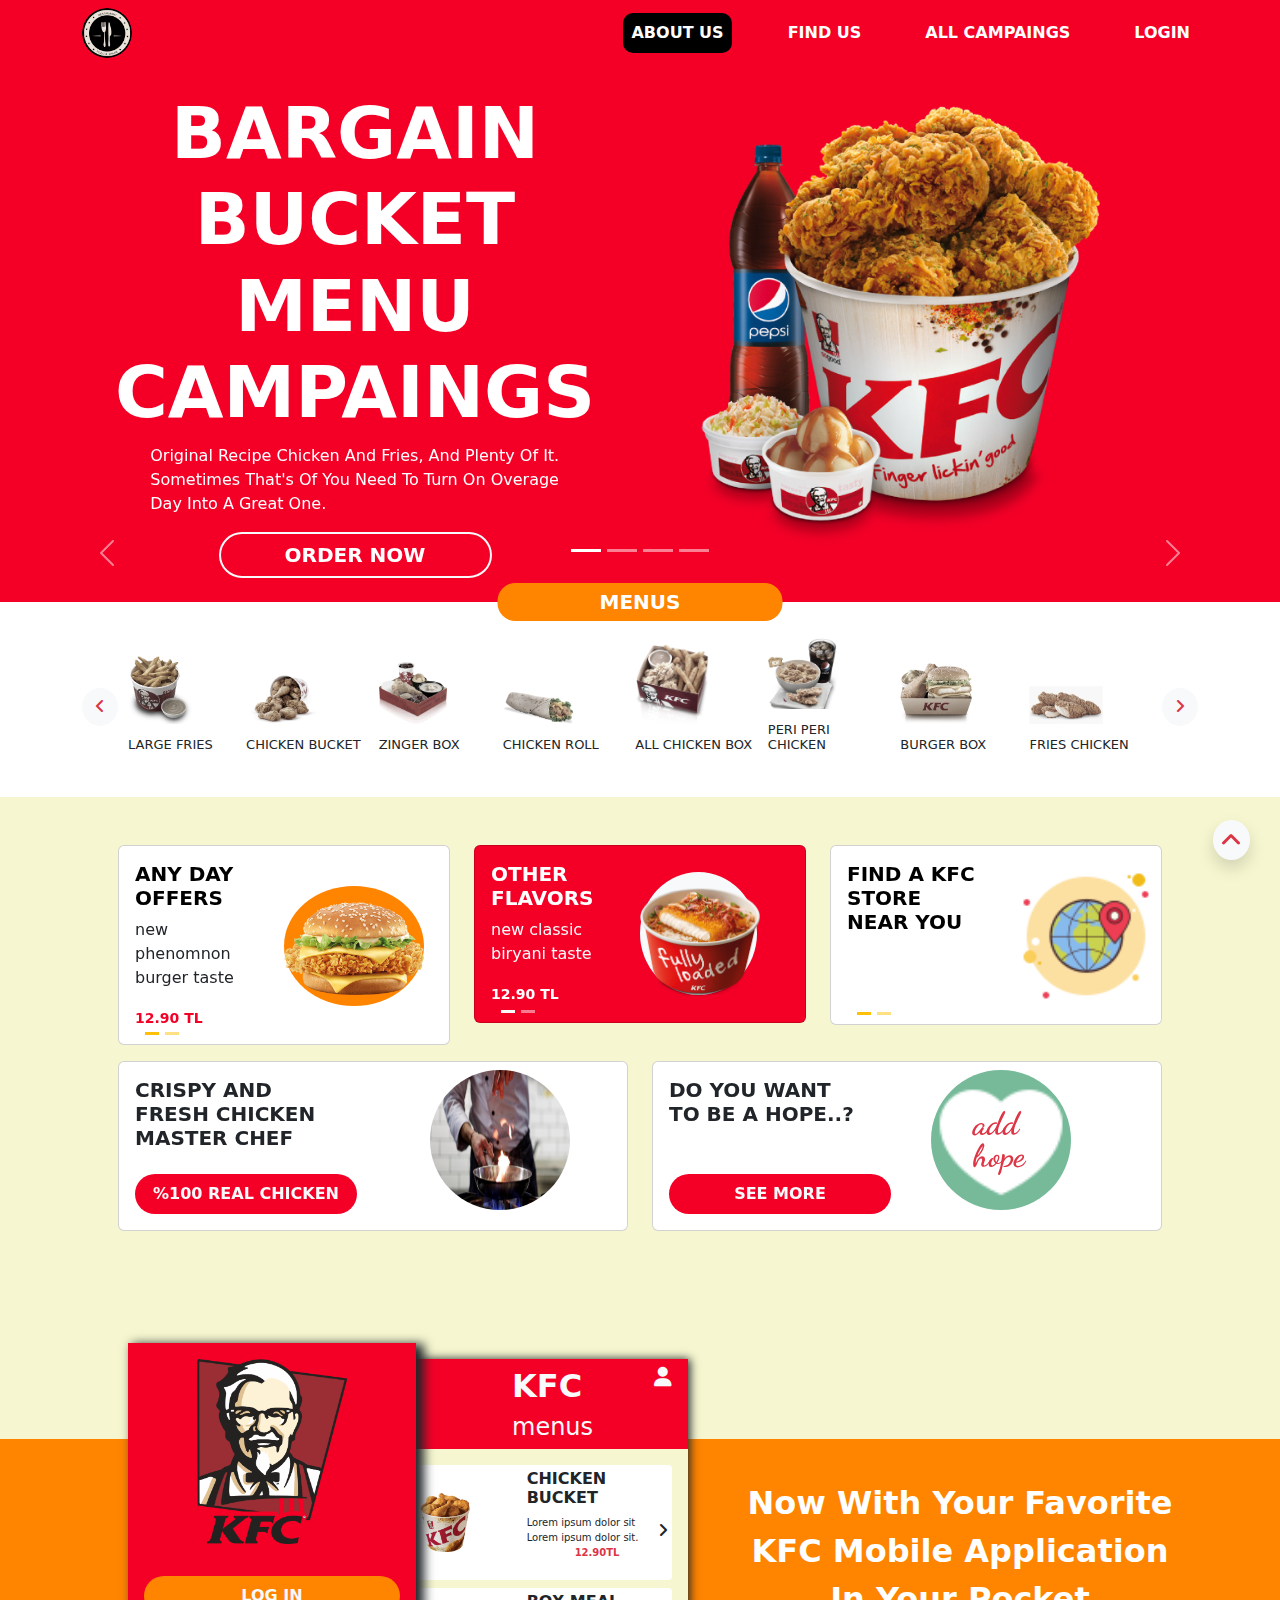
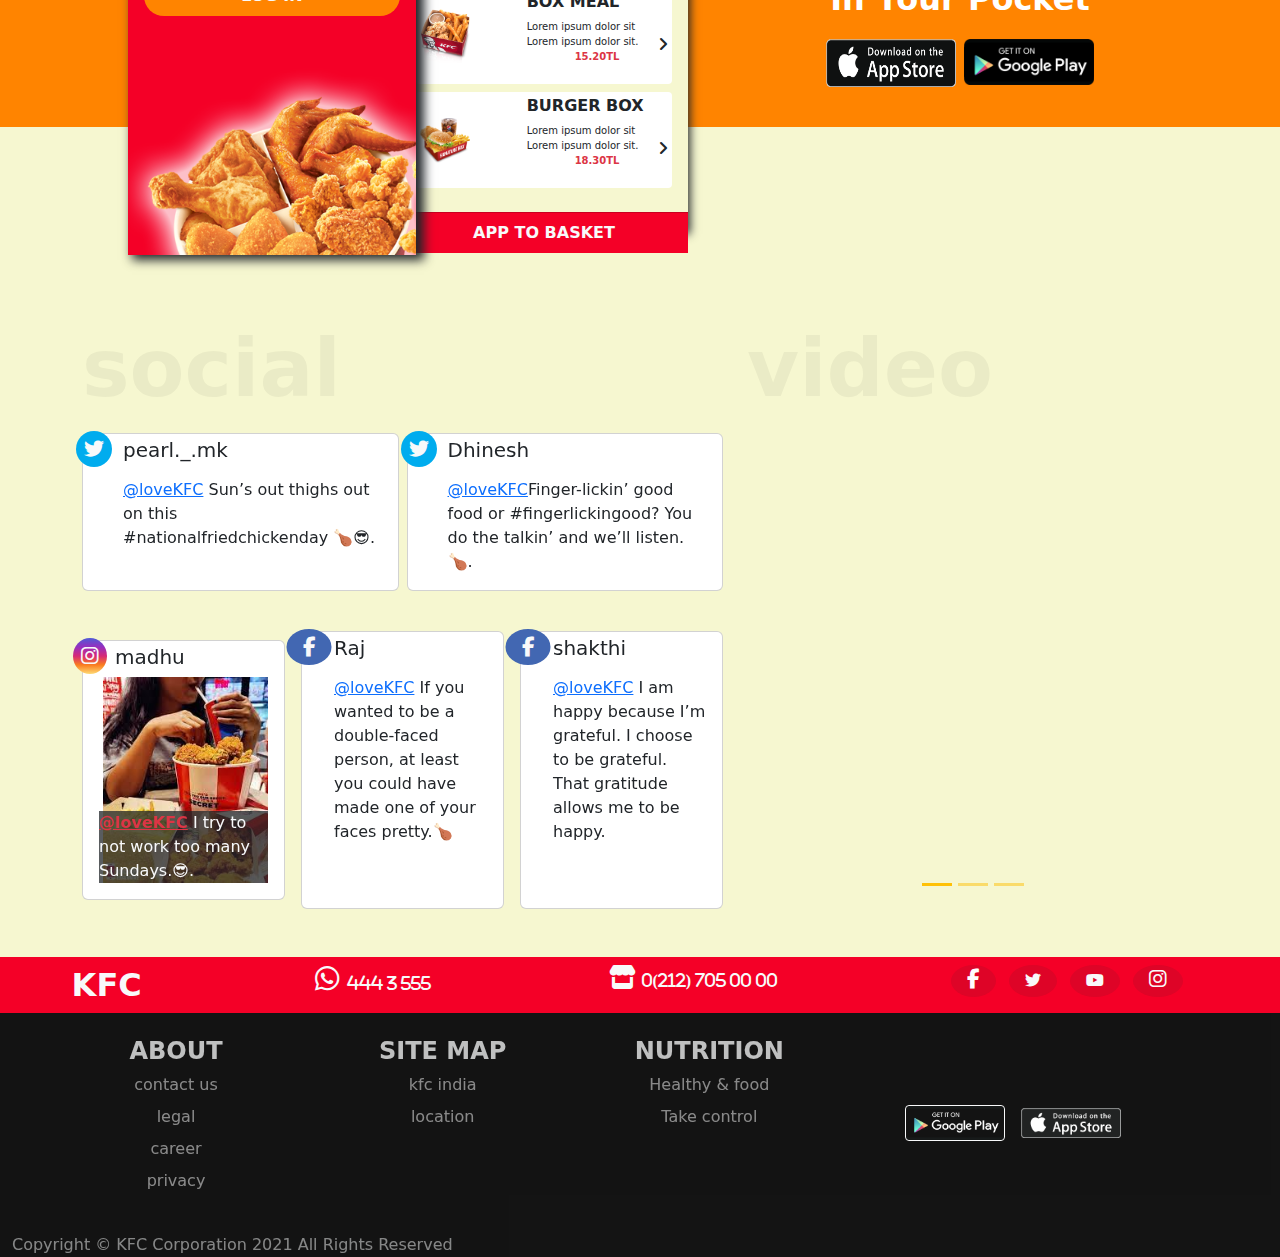
==== assets/index.html @ 0f8d8764 "food" ====
<!DOCTYPE html>
<html lang="en">
  <head>
    <meta charset="UTF-8" />
    <meta http-equiv="X-UA-Compatible" content="IE=edge" />
    <meta name="viewport" content="width=device-width, initial-scale=1.0" />
    <title>KFC home</title>
    <!-- bootstrap link -->
    <link
      rel="stylesheet"
      href="bootstrap-5.2.3-dist/css/bootstrap.min.css"
    />
    <!-- icon link -->
    <link
      rel="stylesheet"
      href="https://cdnjs.cloudflare.com/ajax/libs/font-awesome/6.4.0/css/all.min.css"
    />
    <!-- css link -->
    <link rel="stylesheet" href="css/index.css" />
    <link rel="stylesheet" href="css/menuList.css" />
    <!-- query cdn link -->
    <script
      src="https://code.jquery.com/jquery-3.6.4.min.js"
      integrity="sha256-oP6HI9z1XaZNBrJURtCoUT5SUnxFr8s3BzRl+cbzUq8="
      crossorigin="anonymous"
    ></script>
  </head>
  <body>
    <!-- ========== Start header ========== -->
    <header>
      <nav class="navbar navbar-expand-lg" style="background: var(--bg-red)">
        <div class="container">
          <a href="#"
            ><img
              src="img/login/label-2780146__340.webp"
              class="logo rounded-circle"
              width="50"
              alt=""
          /></a>
          <button
            class="navbar-toggler"
            type="button"
            data-bs-toggle="collapse"
            data-bs-target="#navbarToggle"
            aria-controls="navbarToggle"
            aria-expanded="false"
            aria-label="Toggle navigation"
          >
            <span class="navbar-toggler-icon"></span>
          </button>
          <div
            class="collapse navbar-collapse justify-content-lg-end"
            id="navbarToggle"
          >
            <ul class="navbar-nav gap-lg-5 mt-sm-3 mt-lg-0 text-center">
              <li class="about nav-item">
                <a
                  href="about.html"
                  target="___blank"
                  class="nav-link fs-6 fw-semibold text-uppercase"
                  style="color: var(--bg-white)"
                  >About us</a
                >
              </li>
              <li class="nav-item">
                <a
                  href="find.html"
                  target="___blank"
                  class="nav-link fs-6 fw-semibold text-uppercase"
                  style="color: var(--bg-white)"
                  >find us</a
                >
              </li>
              <li class="nav-item">
                <a
                  href="menu.html"
                  target="___blank"
                  class="nav-link fs-6 fw-semibold text-uppercase"
                  style="color: var(--bg-white)"
                  >all campaings</a
                >
              </li>
              <li class="nav-item">
                <a
                  href="login.html"
                  target="___blank"
                  class="nav-link fs-6 fw-semibold text-uppercase"
                  style="color: var(--bg-white)"
                  >login</a
                >
              </li>
            </ul>
          </div>
        </div>
      </nav>
    </header>
    <!-- ========== End header ========== -->
    <!-- ========== Start main ========== -->
    <main>
      <!-- ========== Start home ========== -->
      <section style="background: var(--bg-red)">
        <div class="container py-4" style="overflow: hidden">
          <div
            id="carouselExampleIndicators"
            class="carousel slide position-relative"
            data-bs-ride="true"
          >
            <div class="carousel-indicators">
              <button
                type="button"
                data-bs-target="#carouselExampleIndicators"
                data-bs-slide-to="0"
                class="active"
                aria-current="true"
                aria-label="Slide 1"
              ></button>
              <button
                type="button"
                data-bs-target="#carouselExampleIndicators"
                data-bs-slide-to="1"
                aria-label="Slide 2"
              ></button>
              <button
                type="button"
                data-bs-target="#carouselExampleIndicators"
                data-bs-slide-to="2"
                aria-label="Slide 3"
              ></button>
              <button
                type="button"
                data-bs-target="#carouselExampleIndicators"
                data-bs-slide-to="3"
                aria-label="Slide 4"
              ></button>
            </div>
            <div class="carousel-inner">
              <!-- 1 home -->
              <div class="carousel-item active">
                <div class="row">
                  <div class="home col-lg-6 col-md-12">
                    <h1
                      class="h1 display-2 fw-bolder text-uppercase text-center"
                      style="color: var(--bg-white)"
                    >
                      bargain <br />
                      bucket menu <br />campaings
                    </h1>
                    <dd
                      class="w-75 text-capitalize mx-auto"
                      style="color: var(--bg-white)"
                    >
                      <dl>
                        Original recipe chicken and fries, and plenty of it.
                        sometimes that's of you need to turn on overage day into
                        a great one.
                      </dl>
                    </dd>
                    <button
                      type="button"
                      class="btn orderBtn h3 rounded-pill border border-2 border-light fs-5 fw-semibold text-uppercase"
                      data-bs-toggle="tooltip"
                      data-bs-placement="top"
                      data-bs-custom-class="custom-tooltip"
                      data-bs-title="click me enjoy you order."
                    >
                      order now
                    </button>
                  </div>
                  <div class="col-lg-6 col-md-12">
                    <img
                      src="img/home/home (1).png"
                      width="400"
                      class="img-fluid my-3 mx-5"
                      alt=""
                    />
                  </div>
                </div>
              </div>
              <!-- 2 home -->
              <div class="carousel-item">
                <div class="row">
                  <div class="home col-lg-6 col-md-12">
                    <h1
                      class="h1 display-2 fw-bolder text-uppercase text-center"
                      style="color: var(--bg-white)"
                    >
                      bargain <br />
                      bucket menu <br />campaings
                    </h1>
                    <dd
                      class="w-75 text-capitalize mx-auto"
                      style="color: var(--bg-white)"
                    >
                      <dl>
                        Original recipe chicken and fries, and plenty of it.
                        sometimes that's of you need to turn on overage day into
                        a great one.
                      </dl>
                    </dd>
                    <button
                      type="button"
                      class="btn orderBtn h3 rounded-pill border border-2 border-light fs-5 fw-semibold text-uppercase"
                      data-bs-toggle="tooltip"
                      data-bs-placement="top"
                      data-bs-custom-class="custom-tooltip"
                      data-bs-title="click me enjoy you order."
                    >
                      order now
                    </button>
                  </div>
                  <div class="col-lg-6 col-md-12">
                    <img
                      src="img/home/home (5).png"
                      width="491"
                      class="img-fluid my-3 mx-5"
                      alt=""
                    />
                  </div>
                </div>
              </div>
              <!-- 3 home -->
              <div class="carousel-item">
                <div class="row">
                  <div class="home col-lg-6 col-md-12">
                    <h1
                      class="h1 display-2 fw-bolder text-uppercase text-center"
                      style="color: var(--bg-white)"
                    >
                      bargain <br />
                      bucket menu <br />campaings
                    </h1>
                    <dd
                      class="w-75 text-capitalize mx-auto"
                      style="color: var(--bg-white)"
                    >
                      <dl>
                        Original recipe chicken and fries, and plenty of it.
                        sometimes that's of you need to turn on overage day into
                        a great one.
                      </dl>
                    </dd>
                    <button
                      type="button"
                      class="btn orderBtn h3 rounded-pill border border-2 border-light fs-5 fw-semibold text-uppercase"
                      data-bs-toggle="tooltip"
                      data-bs-placement="top"
                      data-bs-custom-class="custom-tooltip"
                      data-bs-title="click me enjoy you order."
                    >
                      order now
                    </button>
                  </div>
                  <div class="col-lg-6 col-md-12">
                    <img
                      src="img/home/home (3).png"
                      width="494"
                      class="img-fluid my-3 mx-5 py-4"
                      alt=""
                    />
                  </div>
                </div>
              </div>
              <!-- 4 home -->
              <div class="carousel-item">
                <div class="row">
                  <div class="home col-lg-6 col-md-12">
                    <h1
                      class="h1 display-2 fw-bolder text-uppercase text-center"
                      style="color: var(--bg-white)"
                    >
                      bargain <br />
                      bucket menu <br />campaings
                    </h1>
                    <dd
                      class="w-75 text-capitalize mx-auto"
                      style="color: var(--bg-white)"
                    >
                      <dl>
                        Original recipe chicken and fries, and plenty of it.
                        sometimes that's of you need to turn on overage day into
                        a great one.
                      </dl>
                    </dd>
                    <button
                      type="button"
                      class="btn orderBtn h3 rounded-pill border border-2 border-light fs-5 fw-semibold text-uppercase"
                      data-bs-toggle="tooltip"
                      data-bs-placement="top"
                      data-bs-custom-class="custom-tooltip"
                      data-bs-title="click me enjoy you order."
                    >
                      order now
                    </button>
                  </div>
                  <div class="col-lg-6 col-md-12 px-5">
                    <img
                      src="img/home/home (4).png"
                      width="311"
                      class="img-fluid my-3 mx-5 py-2"
                      alt=""
                    />
                  </div>
                </div>
              </div>
            </div>
            <button
              class="carousel-control-prev"
              type="button"
              data-bs-target="#carouselExampleIndicators"
              data-bs-slide="prev"
            >
              <span
                class="carousel-control-prev-icon"
                aria-hidden="true"
              ></span>
            </button>
            <button
              class="carousel-control-next"
              type="button"
              data-bs-target="#carouselExampleIndicators"
              data-bs-slide="next"
            >
              <span
                class="carousel-control-next-icon"
                aria-hidden="true"
              ></span>
            </button>
          </div>
        </div>
      </section>
      <!-- ========== End home ========== -->
      <!-- ========== Start menu ========== -->
      <section>
        <!-- menu title -->
        <div class="container position-relative">
          <div class="row">
            <div class="col">
              <a
                href="#"
                class="menu py-1 text-center text-uppercase fs-5 fw-semibold w-25 position-absolute top-0 start-50 translate-middle"
                data-bs-toggle="tooltip"
                data-bs-placement="top"
                data-bs-custom-class="custom-tooltip"
                data-bs-title="click me enjoy your menus."
                >menus</a
              >
            </div>
          </div>
        </div>
        <!-- menu item -->
        <div class="container mt-3">
          <div class="menu-item row">
            <div class="col">
              <div class="gallery-wrap">
                <button id="back" class="btn btn-light rounded-circle">
                  <i class="fa-solid fa-angle-left text-danger"></i>
                </button>
                <div class="gallery">
                  <ul class="">
                    <li class="">
                      <img src="img/menu/menu (1).png" alt="" />
                      <h6 class="">LARGE FRIES</h6>
                    </li>
                    <li class="">
                      <img src="img/menu/menu (2).png" alt="" />
                      <h6 class="">CHICKEN BUCKET</h6>
                    </li>
                    <li class="">
                      <img src="img/menu/menu (3).png" alt="" />
                      <h6 class="">ZINGER BOX</h6>
                    </li>
                    <li class="">
                      <img src="img/menu/menu (4).png" alt="" />
                      <h6 class="">CHICKEN ROLL</h6>
                    </li>
                    <li class="">
                      <img src="img/menu/menu (5).png" alt="" />
                      <h6 class="">ALL CHICKEN BOX</h6>
                    </li>
                    <li class="">
                      <img src="img/menu/menu (6).png" alt="" />
                      <h6 class="">PERI PERI CHICKEN</h6>
                    </li>
                    <li class="">
                      <img src="img/menu/menu (7).png" alt="" />
                      <h6 class="">BURGER BOX</h6>
                    </li>
                    <li class="">
                      <img src="img/menu/menu (8).png" alt="" />
                      <h6 class="">FRIES CHICKEN</h6>
                    </li>
                  </ul>
                  <ul class="">
                    <li>
                      <img src="img/menu/menu (9).png" alt="" />
                      <h6 class="">BUDDY MEAL</h6>
                    </li>
                    <li>
                      <img src="img/menu/menu (10).png" alt="" />
                      <h6 class="">KRISPER BURGER</h6>
                    </li>
                    <li>
                      <img src="img/menu/menu (11).png" alt="" />
                      <h6 class="">VEG KRISPER BURGER</h6>
                    </li>
                    <li>
                      <img src="img/menu/menu (12).png" alt="" />
                      <h6 class="">CLASSIC BURGER</h6>
                    </li>
                    <li>
                      <img src="img/menu/menu (13).png" alt="" />
                      <h6 class="">8PC BUCKET</h6>
                    </li>
                    <li>
                      <img src="img/menu/menu (14).png" alt="" />
                      <h6 class="">MAX BUCKET</h6>
                    </li>
                    <li>
                      <img src="img/menu/menu (15).png" alt="" />
                      <h6 class="">KRISPER MEAL</h6>
                    </li>
                    <li>
                      <img src="img/menu/menu (16).png" alt="" />
                      <h6 class="">SMOKY CHICKEN</h6>
                    </li>
                  </ul>
                </div>
                <button
                  id="next"
                  type="button"
                  class="btn btn-light rounded-circle"
                >
                  <i class="fa-solid fa-angle-right text-danger"></i>
                </button>
              </div>
            </div>
          </div>
        </div>
      </section>
      <!-- ========== End menu ========== -->
      <!-- ========== Start card ========== -->
      <section class="pb-xl-5" style="background: #f1f3b6a3">
        <div class="container p-5">
          <div class="row">
            <!-- 1 card -->
            <div class="col-md-12 col-lg-4">
              <div
                id="carouselExampleInterval"
                class="carousel slide"
                data-bs-ride="carousel"
              >
                <div class="carousel-indicators ms-4" style="width: 40px">
                  <button
                    type="button"
                    data-bs-target="#carouselExampleInterval"
                    data-bs-slide-to="0"
                    class="active bg-warning"
                    aria-current="true"
                    aria-label="Slide 1"
                  ></button>
                  <button
                    type="button"
                    data-bs-target="#carouselExampleInterval"
                    data-bs-slide-to="1"
                    class="bg-warning"
                    aria-label="Slide 2"
                  ></button>
                </div>
                <div class="carousel-inner">
                  <!-- 1 -->
                  <div class="carousel-item active" data-bs-interval="10000">
                    <div
                      class="card mb-3"
                      style="
                        max-width: 400px;
                        max-height: 200px;
                        background: var(--bg-white);
                      "
                    >
                      <div class="row g-0">
                        <div class="col-6">
                          <div class="card-body">
                            <h5
                              class="card-title fw-bolder"
                              style="color: var(--bg-black)"
                            >
                              ANY DAY <br />OFFERS
                            </h5>
                            <p class="card-text">
                              new phenomnon <br />burger taste
                            </p>
                            <p class="card-text">
                              <small
                                class="text fw-semibold"
                                style="color: var(--bg-red)"
                                >12.90 TL</small
                              >
                            </p>
                          </div>
                        </div>
                        <div class="col-6 d-flex align-items-center pe-5">
                          <div class="path rounded-circle">
                            <img
                              src="img/menu/menu (11).png"
                              class="mt-3"
                              width="140"
                              alt="burger"
                            />
                          </div>
                        </div>
                      </div>
                    </div>
                  </div>
                  <!-- 2 -->
                  <div class="carousel-item" data-bs-interval="3000">
                    <div
                      class="card mb-3"
                      style="
                        max-width: 400px;
                        max-height: 200px;
                        background: var(--bg-white);
                      "
                    >
                      <div class="row g-0">
                        <div class="col-6">
                          <div class="card-body">
                            <h5
                              class="card-title fw-bolder"
                              style="color: var(--bg-black)"
                            >
                              ANY DAY <br />OFFERS
                            </h5>
                            <p class="card-text">
                              new zinger <br />burger taste
                            </p>
                            <p class="card-text">
                              <small
                                class="text fw-semibold"
                                style="color: var(--bg-red)"
                                >13.50 TL</small
                              >
                            </p>
                          </div>
                        </div>
                        <div class="col-6 d-flex align-items-center pe-5">
                          <img
                            src="img/card/card.png"
                            class="mt-3 bg-warning rounded-circle"
                            width="160"
                            alt="burger"
                          />
                        </div>
                      </div>
                    </div>
                  </div>
                </div>
              </div>
            </div>

            <!-- 2 card -->
            <div class="col-md-12 col-lg-4">
              <div
                id="card_second"
                class="carousel slide"
                data-bs-ride="carousel"
              >
                <div class="carousel-indicators ms-4" style="width: 40px">
                  <button
                    type="button"
                    data-bs-target="#card_second"
                    data-bs-slide-to="0"
                    class="active bg-light"
                    aria-current="true"
                    aria-label="Slide 1"
                  ></button>
                  <button
                    type="button"
                    data-bs-target="#card_second"
                    data-bs-slide-to="1"
                    class="bg-light"
                    aria-label="Slide 2"
                  ></button>
                </div>
                <div class="carousel-inner">
                  <!-- 1 -->
                  <div class="carousel-item active" data-bs-interval="10000">
                    <div
                      class="card mb-3"
                      style="
                        max-width: 400px;
                        max-height: 200px;
                        background: var(--bg-red);
                      "
                    >
                      <div class="row g-0">
                        <div class="col-6">
                          <div class="card-body">
                            <h5
                              class="card-title fw-bolder"
                              style="color: var(--bg-white)"
                            >
                              OTHER<br />FLAVORS
                            </h5>
                            <p class="card-text text-light">
                              new classic <br />biryani taste
                            </p>
                            <p class="card-text">
                              <small
                                class="text fw-semibold"
                                style="color: var(--bg-white)"
                                >12.90 TL</small
                              >
                            </p>
                          </div>
                        </div>
                        <div class="col-6 d-flex align-items-center pe-5">
                          <div
                            class="bg-light rounded-circle"
                            style="width: 100%; height: 70%"
                          >
                            <img
                              src="img/menu/menu (18).png"
                              class="mt-3"
                              width="120"
                              alt="burger"
                            />
                          </div>
                        </div>
                      </div>
                    </div>
                  </div>
                  <!-- 2 -->
                  <div class="carousel-item" data-bs-interval="3000">
                    <div
                      class="card mb-3"
                      style="
                        max-width: 400px;
                        max-height: 200px;
                        background: var(--bg-red);
                      "
                    >
                      <div class="row g-0">
                        <div class="col-6">
                          <div class="card-body">
                            <h5
                              class="card-title fw-bolder"
                              style="color: var(--bg-white)"
                            >
                              OTHER<br />FLAVORS
                            </h5>
                            <p class="card-text text-light">
                              new famous <br />potato taste
                            </p>
                            <p class="card-text">
                              <small
                                class="text fw-semibold"
                                style="color: var(--bg-white)"
                                >13.50 TL</small
                              >
                            </p>
                          </div>
                        </div>
                        <div class="col-6 d-flex align-items-center pe-5">
                          <div
                            class="bg-light rounded-circle"
                            style="width: 100%; height: 70%"
                          >
                            <img
                              src="img/menu/menu (6).png"
                              class=""
                              width="120"
                              alt="burger"
                            />
                          </div>
                        </div>
                      </div>
                    </div>
                  </div>
                </div>
              </div>
            </div>

            <!-- 3 card -->
            <div class="col-md-12 col-lg-4">
              <div
                id="card_third"
                class="carousel slide"
                data-bs-ride="carousel"
              >
                <div class="carousel-indicators ms-4" style="width: 40px">
                  <button
                    type="button"
                    data-bs-target="#card_third"
                    data-bs-slide-to="0"
                    class="active bg-warning"
                    aria-current="true"
                    aria-label="Slide 1"
                  ></button>
                  <button
                    type="button"
                    data-bs-target="#card_third"
                    data-bs-slide-to="1"
                    class="bg-warning"
                    aria-label="Slide 2"
                  ></button>
                </div>
                <div class="carousel-inner">
                  <!-- 1 -->
                  <div class="carousel-item active" data-bs-interval="10000">
                    <div
                      class="card mb-3"
                      style="
                        max-width: 350px;
                        height: 180px;
                        background: var(--bg-white);
                      "
                    >
                      <div class="row g-0">
                        <div class="col-6">
                          <div class="card-body">
                            <h5
                              class="card-title fw-bolder"
                              style="color: var(--bg-black)"
                            >
                              FIND A KFC<br />STORE <br />NEAR YOU
                            </h5>
                          </div>
                        </div>
                        <div class="col-6 d-flex align-items-center pe-5">
                          <div class="">
                            <img
                              src="img/card/map.png"
                              class=""
                              alt="burger"
                              style="width: 160px; margin: 10px"
                            />
                          </div>
                        </div>
                      </div>
                    </div>
                  </div>
                  <!-- 2 -->
                  <div class="carousel-item" data-bs-interval="3000">
                    <div
                      class="card mb-3"
                      style="
                        max-width: 350px;
                        height: 180px;
                        background: var(--bg-white);
                      "
                    >
                      <div class="row g-0">
                        <div class="col-6">
                          <div class="card-body">
                            <h5
                              class="card-title fw-bolder"
                              style="color: var(--bg-black)"
                            >
                              FIND A KFC<br />STORE <br />NEAR YOU
                            </h5>
                          </div>
                        </div>
                        <div class="col-6 d-flex align-items-center">
                          <img
                            src="img/card/map (3).png"
                            class=""
                            alt="burger"
                            style="width: 185px; margin: 10px"
                          />
                        </div>
                      </div>
                    </div>
                  </div>
                </div>
              </div>
            </div>
          </div>
          <div class="row">
            <!-- 4 card -->
            <div class="col-lg-6 col-md-12">
              <div
                class="card mb-3"
                style="max-width: 540px; background: var(--bg-white)"
              >
                <div class="row g-0">
                  <div class="col-6">
                    <div class="card-body">
                      <h5 class="card-title fw-bold">
                        CRISPY AND <br />FRESH CHICKEN <br />MASTER CHEF
                      </h5>
                      <button
                        type="button"
                        id="card_forth"
                        class="border-0 w-100 rounded-pill mt-3 py-2 text-light fw-semibold"
                        style="background: var(--bg-red)"
                      >
                        %100 REAL CHICKEN
                      </button>
                    </div>
                  </div>
                  <div class="col-6 d-flex justify-content-center">
                    <img
                      src="img/card/chef.png"
                      class="rounded-circle my-2"
                      alt="chef master"
                      style="width: 140px; height: 140px"
                    />
                  </div>
                </div>
                <p class="forth_para text-dark mx-3 fs-6" style="display: none">
                  <span class="h4 fw-bold"> Welcome to the KFC Kitchen</span>
                  <br />
                  Our customers are welcome to walk into any KFC restaurant and
                  ask for a kitchen tour, to see first-hand how the chicken
                  becomes finger lickin’ good! Our restaurant management will
                  walk you through the kitchen how we cook our food with love
                  and utmost care. From the storage facilities to the separate
                  veg and non-veg cooking stations, witness the journey your
                  food makes before you dig into it. Watch our chefs in action
                  and ask as many questions as you please (except for our Secret
                  Recipe of course!). Now that you know what you see, is what
                  you get, and how your fav chicken turns as Hot & Crispy, get
                  your hands on a Bucket and dig into some freshly prepared
                  chicken!
                </p>
              </div>
            </div>
            <!-- 5 card -->
            <div class="col-lg-6 col-md-12">
              <div
                class="card mb-3"
                style="max-width: 540px; background: var(--bg-white)"
              >
                <div class="row g-0">
                  <div class="col-6">
                    <div class="card-body">
                      <h5 class="card-title fw-bold fs-5 mb-4">
                        DO YOU WANT <br />
                        TO BE A HOPE..?
                      </h5>
                      <button
                        type="button"
                        id="card_fith"
                        class="border-0 w-100 rounded-pill mt-4 py-2 text-light fw-semibold"
                        style="background: var(--bg-red)"
                      >
                        SEE MORE
                      </button>
                    </div>
                  </div>
                  <div class="card-text col-6">
                    <img
                      src="img/card/heart (2).png"
                      class="img-fluid rounded-circle my-2 ms-4"
                      alt="heart"
                      style="width: 140px; height: 140px; background: #76ba99"
                    />
                    <div class="card-over card-img-overlay">
                      <h5
                        class="card-title fs-2 lh-1 text-danger fw-bolder"
                        style="font-family: var(--text)"
                      >
                        add <br />hope
                      </h5>
                    </div>
                  </div>
                </div>
                <p class="card_phara text-dark mx-3" style="display: none">
                  <span class="h4 fw-bold">
                    Heartfelt thanks to our Frontline Heroes</span
                  >
                  <br />
                  We may not be saving lives. We may not be changing the world
                  either. But what we are doing is supporting those who are. It
                  has been a privilege and an honour for us to be able to pledge
                  more than 10,000 Thank You Meals to healthcare workers across
                  Delhi, Pune, Bangalore, Hyderabad and Kolkata ,Chennai.
                </p>
              </div>
            </div>
          </div>
        </div>
      </section>
      <!-- ========== End card ========== -->
      <!-- ========== Start login ========== -->
      <section class="login_text py-5" style="background: #f1f3b6a3">
        <!-- login text -->
        <div
          class="container-fluid py-3 mt-5"
          style="background: var(--bg-yellow)"
        >
          <div class="row">
            <div class="col offset-xl-6 py-4">
              <!-- login text -->
              <p
                class="fs-2 text-capitalize fw-bolder text-center"
                style="color: var(--bg-white)"
              >
                now with your favorite <br />
                KFC mobile application <br />
                in your pocket
              </p>
              <!-- login app-->
              <div class="d-flex justify-content-center">
                <!-- apple -->
                <div class="me-2">
                  <a href="#" class="">
                    <img
                      src="img/login/login.png"
                      width="130px"
                      height="48px"
                      alt="apple logo"
                      style="object-fit: fill"
                    />
                  </a>
                </div>
                <!-- goole play -->
                <div class="">
                  <a href="#" class="">
                    <img
                      src="img/login/login (3).png"
                      width="130px"
                      alt="google play logo"
                    />
                  </a>
                </div>
              </div>
            </div>
          </div>
        </div>
        <!--login card  -->
        <div class="card_login container mt-5">
          <div class="row">
            <div class="col d-flex justify-content-center">
              <!--  login  -->
              <div
                class="login-card card rounded-0 border-0"
                style="
                  width: 18rem;
                  background: var(--bg-red);
                  height: 32rem;
                  overflow: hidden;
                "
              >
                <div class="border-0 mx-auto p-3">
                  <img
                    src="img/card/card_logo (3).png"
                    class="img-fluid"
                    width="150px"
                    alt="kfc logo"
                  />
                </div>
                <div class="card-body border-0">
                  <a
                    href="#"
                    type="button"
                    class="border-0 w-100 py-2 fs-6 fw-bolder text-light rounded-pill text-center"
                    style="background: var(--bg-yellow); text-decoration: none"
                    >LOG IN</a
                  >
                </div>
                <div class="border-0">
                  <img
                    src="img/card/card_logo (2).png"
                    class=""
                    width="350"
                    alt="chicken"
                    style="position: relative; top: 35px; right: 10px"
                  />
                </div>
              </div>
              <!-- price card -->
              <div
                class="price-card card rounded-0 border-0 mt-3"
                style="width: 18rem; height: 29.6rem"
              >
                <div
                  class="card-header border-0 rounded-0"
                  style="background: var(--bg-red); max-height: 90px"
                >
                  <div class="d-flex justify-content-between ms-5 ps-5">
                    <div class="">
                      <h3 class="fw-bold fs-2 text-light text-uppercase">
                        KFC
                      </h3>
                      <h4 class="text-light">menus</h4>
                    </div>
                    <a href="#" class="">
                      <i class="fa-solid fa-user text-light fs-5"></i
                    ></a>
                  </div>
                </div>
                <!-- body -->
                <div class="card-body" style="background: #f1f3b6a3">
                  <div class="container">
                    <!-- 1 card -->
                    <div
                      class="row rounded-1 mb-2"
                      style="background: var(--bg-white)"
                    >
                      <div
                        class="col-5 text-center p-1 d-flex align-items-center"
                      >
                        <img
                          src="img/menu/menu (13).png"
                          class=""
                          width="50"
                          alt="chicken bucket"
                        />
                      </div>
                      <div class="col-7 p-1 position-relative">
                        <h5 class="fs-6 fw-semibold">CHICKEN BUCKET</h5>
                        <p class="" style="font-size: 10px">
                          Lorem ipsum dolor sit Lorem ipsum dolor sit. <br />
                          <span class="text-danger fw-semibold ms-5"
                            >12.90TL</span
                          >
                          <i
                            class="fa-solid fa-angle-right position-absolute top-50 end-0 translate-middle-y mt-2 me-1 fs-6"
                          ></i>
                        </p>
                      </div>
                    </div>
                    <!-- 2 card -->
                    <div
                      class="row rounded-1 mb-2"
                      style="background: var(--bg-white)"
                    >
                      <div
                        class="col-5 text-center p-1 d-flex align-items-center"
                      >
                        <img
                          src="img/menu/menu (5).png"
                          class=""
                          width="50"
                          alt="chicken bucket"
                        />
                      </div>
                      <div class="col-7 p-1 position-relative">
                        <h5 class="fs-6 fw-semibold">BOX MEAL</h5>
                        <p class="" style="font-size: 10px">
                          Lorem ipsum dolor sit Lorem ipsum dolor sit. <br />
                          <span class="text-danger fw-semibold ms-5"
                            >15.20TL</span
                          >
                          <i
                            class="fa-solid fa-angle-right position-absolute top-50 end-0 translate-middle-y mt-2 me-1 fs-6"
                          ></i>
                        </p>
                      </div>
                    </div>
                    <!-- 3 card -->
                    <div
                      class="row rounded-1 mb-2"
                      style="background: var(--bg-white)"
                    >
                      <div
                        class="col-5 text-center p-1 d-flex align-items-center"
                      >
                        <img
                          src="img/menu/menu (9).png"
                          class=""
                          width="50"
                          alt="chicken bucket"
                        />
                      </div>
                      <div class="col-7 p-1 position-relative">
                        <h5 class="fs-6 fw-semibold">BURGER BOX</h5>
                        <p class="" style="font-size: 10px">
                          Lorem ipsum dolor sit Lorem ipsum dolor sit. <br />
                          <span class="text-danger fw-semibold ms-5"
                            >18.30TL</span
                          >
                          <i
                            class="fa-solid fa-angle-right position-absolute top-50 end-0 translate-middle-y mt-2 me-1 fs-6"
                          ></i>
                        </p>
                      </div>
                    </div>
                  </div>
                </div>
                <!-- footer -->
                <div
                  class="card-footer text-center fw-bold text-light rounded-0"
                  style="background: var(--bg-red)"
                >
                  APP TO BASKET
                </div>
              </div>
            </div>
          </div>
        </div>
      </section>
      <!-- ========== End login ========== -->
      <!-- ========== Start social and video ========== -->
      <section class="pt-2 pb-5" style="background: #f1f3b6a3">
        <div class="container">
          <div class="row">
            <!-- social -->
            <div class="col-md-12 col-lg-7">
              <div class="row justify-content-center align-items-center g-2">
                <!-- socisl title -->
                <h3
                  class="display-1 fw-bolder"
                  style="color: #00000053; opacity: 15%"
                >
                  social
                </h3>
                <!-- twitter 1-->
                <div
                  class="col-md-6 col-sm-12 position-relative"
                  style="z-index: 1"
                >
                  <i
                    class="fa-brands fa-twitter text-light rounded-circle fs-5 p-2 position-absolute top-0 start-0 translate-middle ms-3 mt-3"
                    style="background: #00acee; z-index: 2"
                  ></i>
                  <div class="card w-100">
                    <!--  -->
                    <div
                      id="carouselExampleControls"
                      class="carousel slide"
                      data-bs-ride="carousel"
                    >
                      <!-- 1 -->
                      <div class="carousel-inner">
                        <div class="carousel-item active">
                          <div class="card-body ms-4 pt-1">
                            <h5 class="card-title mb-3">pearl._.mk</h5>
                            <p class="card-text fs-6 mb-4">
                              <a href="#">@loveKFC</a> Sun’s out thighs out on
                              this #nationalfriedchickenday 🍗😎.
                            </p>
                          </div>
                        </div>
                        <!-- 2 -->
                        <div class="carousel-item">
                          <div class="card-body ms-4 pt-1">
                            <h5 class="card-title mb-3">Chandru</h5>
                            <p class="card-text fs-6">
                              <a href="#">@loveKFC</a> what?! 😏 It’s
                              ridiculously good crispy Chicken that’s
                              finger-lickin’ good!
                            </p>
                          </div>
                        </div>
                      </div>
                    </div>
                    <!--  -->
                  </div>
                </div>
                <!-- twitter 2 -->
                <div
                  class="col-md-6 col-sm-12 position-relative"
                  style="z-index: 1"
                >
                  <i
                    class="fa-brands fa-twitter text-light rounded-circle fs-5 p-2 position-absolute top-0 start-0 translate-middle ms-3 mt-3"
                    style="background: #00acee; z-index: 2"
                  ></i>
                  <div class="card w-100">
                    <!--  -->
                    <div
                      id="carouselExampleControls"
                      class="carousel slide"
                      data-bs-ride="carousel"
                    >
                      <div class="carousel-inner">
                        <div class="carousel-item active">
                          <div class="card-body ms-4 pt-1">
                            <h5 class="card-title mb-3">Dhinesh</h5>
                            <p class="card-text fs-6">
                              <a href="#">@loveKFC</a>Finger-lickin’ good food
                              or #fingerlickingood? You do the talkin’ and we’ll
                              listen. 🍗.
                            </p>
                          </div>
                        </div>
                        <div class="carousel-item">
                          <div class="card-body ms-4 pt-1">
                            <h5 class="card-title mb-3">Ar..</h5>
                            <p class="card-text">
                              <a href="#">@loveKFC</a> We’ve got your game night
                              needs covered. Way to bring the heat, homie.
                            </p>
                          </div>
                        </div>
                      </div>
                    </div>
                    <!--  -->
                  </div>
                </div>
              </div>
              <div
                class="row justify-content-center align-items-center g-3 mt-4"
              >
                <!-- instagram -->
                <div
                  class="col-md-4 col-sm-12 position-relative"
                  style="z-index: 1"
                >
                  <i
                    class="fa-brands fa-instagram text-light rounded-circle fs-5 p-2 position-absolute top-0 start-0 translate-middle ms-3 mt-3"
                    style="
                      background: linear-gradient(
                        180deg,
                        #4f5bd5,
                        #962fbf,
                        #d62976,
                        #fa7e1e,
                        #feda75
                      );
                      z-index: 2;
                    "
                  ></i>
                  <div class="card w-100">
                    <!--  -->
                    <div
                      id="carouselExampleControls"
                      class="carousel slide"
                      data-bs-ride="carousel"
                    >
                      <div class="carousel-inner">
                        <!-- 1 -->
                        <div class="carousel-item active">
                          <div class="card-body pt-1">
                            <h5 class="card-title ms-3">madhu</h5>
                            <img
                              src="img/instagram/download.jpg"
                              class="ms-1"
                              width="165"
                              alt=""
                            />
                            <div
                              class="card-img-overlay d-flex align-items-end"
                            >
                              <p
                                class="card-text fs-6 text-light bg-dark bg-opacity-75"
                              >
                                <a href="#" class="text-danger fw-semibold"
                                  >@loveKFC</a
                                >
                                I try to not work too many Sundays.😎.
                              </p>
                            </div>
                          </div>
                        </div>
                        <!-- 2 -->
                        <div class="carousel-item">
                          <div class="card-body pt-1">
                            <h5 class="card-title ms-3">sam..</h5>
                            <img
                              src="img/instagram/images.jpg"
                              class="ms-1"
                              width="165"
                              alt=""
                            />
                            <div
                              class="card-img-overlay d-flex align-items-end"
                            >
                              <p
                                class="card-text fs-6 text-light bg-dark bg-opacity-75"
                              >
                                <a href="#" class="text-danger fw-semibold"
                                  >@loveKFC</a
                                >
                                "You're just like fried chicken. ... 🍗😎.
                              </p>
                            </div>
                          </div>
                        </div>
                      </div>
                    </div>
                    <!--  -->
                  </div>
                </div>
                <!-- facebook -->
                <div
                  class="col-md-4 col-sm-12 position-relative"
                  style="z-index: 1"
                >
                  <i
                    class="fa-brands fa-facebook-f text-light rounded-circle fs-5 p-2 position-absolute top-0 start-0 translate-middle ms-3 mt-3 px-3"
                    style="background: #4267b2; z-index: 2"
                  ></i>
                  <div class="card w-100">
                    <!--  -->
                    <div
                      id="carouselExampleControls"
                      class="carousel slide"
                      data-bs-ride="carousel"
                    >
                      <div class="carousel-inner">
                        <div class="carousel-item active">
                          <div class="card-body ms-3 pt-1">
                            <h5 class="card-title mb-3">Raj</h5>
                            <p class="card-text fs-6 mb-md-5">
                              <a href="#">@loveKFC</a> If you wanted to be a
                              double-faced person, at least you could have made
                              one of your faces pretty.🍗
                            </p>
                          </div>
                        </div>
                        <div class="carousel-item">
                          <div class="card-body ms-3 pt-1">
                            <h5 class="card-title mb-3">vijay_.vj</h5>
                            <p class="card-text mb-md-5">
                              <a href="#">@loveKFC</a> You realize your
                              childhood is over when you fall asleep on the
                              couch and wake up on the same couch!
                            </p>
                          </div>
                        </div>
                      </div>
                    </div>
                    <!--  -->
                  </div>
                </div>
                <!-- facebook -->
                <div
                  class="col-md-4 col-sm-12 position-relative"
                  style="z-index: 1"
                >
                  <i
                    class="fa-brands fa-facebook-f text-light rounded-circle fs-5 p-2 position-absolute top-0 start-0 translate-middle ms-3 mt-3 px-3"
                    style="background: #4267b2; z-index: 2"
                  ></i>
                  <div class="card w-100">
                    <!--  -->
                    <div
                      id="carouselExampleControls"
                      class="carousel slide"
                      data-bs-ride="carousel"
                    >
                      <div class="carousel-inner">
                        <!-- 1 -->
                        <div class="carousel-item active">
                          <div class="card-body ms-3 pt-1">
                            <h5 class="card-title mb-3">shakthi</h5>
                            <p class="card-text fs-6 mb-md-5">
                              <a href="#">@loveKFC</a> I am happy because I’m
                              grateful. I choose to be grateful. That gratitude
                              allows me to be happy.
                            </p>
                          </div>
                        </div>
                        <!-- 2 -->
                        <div class="carousel-item">
                          <div class="card-body ms-3 pt-1">
                            <h5 class="card-title mb-3">priya</h5>
                            <p class="card-text mb-md-5">
                              <a href="#">@loveKFC</a> How do people write an
                              autobiography? 😏 I can barely remember what I had
                              for lunch yesterday.
                            </p>
                          </div>
                        </div>
                      </div>
                    </div>
                    <!--  -->
                  </div>
                </div>
              </div>
            </div>
            <!-- video -->
            <div class="col-md-6 col-lg-5">
              <div class="row justify-content-center">
                <!-- video title -->
                <h1
                  class="display-1 fw-bolder"
                  style="color: #00000053; opacity: 15%"
                >
                  video
                </h1>
                <div class="col" style="position: relative">
                  <!--  -->
                  <div
                    id="video"
                    class="carousel slide"
                    data-bs-ride="carousel"
                  >
                    <div
                      class="carousel-indicators"
                      style="position: absolute; top: 28rem"
                    >
                      <button
                        type="button"
                        data-bs-target="#video"
                        data-bs-slide-to="0"
                        class="active bg-warning"
                        aria-current="true"
                        aria-label="Slide 1"
                      ></button>
                      <button
                        type="button"
                        data-bs-target="#video"
                        data-bs-slide-to="1"
                        class="bg-warning"
                        aria-label="Slide 2"
                      ></button>
                      <button
                        type="button"
                        data-bs-target="#video"
                        data-bs-slide-to="2"
                        class="bg-warning"
                        aria-label="Slide 3"
                      ></button>
                    </div>
                    <div class="carousel-inner">
                      <div
                        class="carousel-item active"
                        data-bs-interval="10000"
                      >
                        <iframe
                          width="470"
                          height="420"
                          class=""
                          src="https://www.youtube.com/embed/99YCrTfOaFU"
                          title="YouTube video player"
                          frameborder="0"
                          allow="accelerometer; autoplay; clipboard-write; encrypted-media; gyroscope; picture-in-picture; web-share"
                          allowfullscreen
                        ></iframe>
                      </div>
                      <div class="carousel-item" data-bs-interval="10000">
                        <iframe
                          width="470"
                          height="420"
                          class=""
                          src="https://www.youtube.com/embed/-Un8IOE_7mg"
                          title="YouTube video player"
                          frameborder="0"
                          allow="accelerometer; autoplay; clipboard-write; encrypted-media; gyroscope; picture-in-picture; web-share"
                          allowfullscreen
                        ></iframe>
                      </div>
                      <div class="carousel-item" data-bs-interval="10000">
                        <iframe
                          width="470"
                          height="420"
                          class=""
                          src="https://www.youtube.com/embed/8ljAmr8E5pk"
                          title="YouTube video player"
                          frameborder="0"
                          allow="accelerometer; autoplay; clipboard-write; encrypted-media; gyroscope; picture-in-picture; web-share"
                          allowfullscreen
                        ></iframe>
                      </div>
                    </div>
                  </div>
                </div>
                <!--  -->
              </div>
            </div>
          </div>
        </div>
      </section>
      <!-- ========== End social and video ========== -->
    </main>
    <!-- ========== End main ========== -->
    <!-- ========== Start footer ========== -->
    <footer>
      <section>
        <div
          class="container-fluid text-center"
          style="background: var(--bg-red)"
        >
          <div class="row">
            <div class="col-2 mt-1 text-center">
              <a href="#" class="text-light fs-2 fw-bolder text-decoration-none"
                >KFC</a
              >
            </div>
            <div class="col-3 mt-2">
              <i class="fa-brands fa-whatsapp text-light fs-3">
                <span class="text-light fs-6">444 3 555</span></i
              >
            </div>
            <div class="col-3 mt-2">
              <i class="fa-solid fa-store text-light fs-4">
                <span class="text-light" style="font-size: medium"
                  >0(212) 705 00 00</span
                ></i
              >
            </div>
            <div class="col-4 mt-2">
              <ul class="list-inline">
                <li
                  class="list-inline-item text-bg-dark rounded-circle bg-opacity-10 p-1 px-3 bg-fb"
                >
                  <a href="#"
                    ><i class="fa-brands fa-facebook-f fs-5 facebook"></i
                  ></a>
                </li>
                <li
                  class="list-inline-item text-bg-dark rounded-circle bg-opacity-10 p-1 px-3 bg-tw"
                >
                  <a href="#"
                    ><i
                      class="fa-brands fa-twitter fs-6 text-light rounded-circle"
                    ></i
                  ></a>
                </li>
                <li
                  class="list-inline-item text-bg-dark rounded-circle bg-opacity-10 p-1 px-3 bg-td"
                >
                  <a href="#"
                    ><i
                      class="fa-brands fa-youtube fs-6 text-light rounded-circle"
                    ></i
                  ></a>
                </li>
                <li
                  class="list-inline-item text-bg-dark rounded-circle bg-opacity-10 p-1 px-3 py-1 bg-in"
                >
                  <a href="#"
                    ><i
                      class="fa-brands fa-instagram fs-5 text-light rounded-circle"
                    ></i
                  ></a>
                </li>
              </ul>
            </div>
          </div>
        </div>
        <div
          class="container-fluid text-center"
          style="background: var(--bg-black); opacity: 92%"
        >
          <div class="row py-4">
            <div class="col-3">
              <ul class="">
                <h4 class="fs-4 fw-bold text-opacity-75 text-light">ABOUT</h4>
                <li class="list-inline my-2">
                  <a href="#" class="footer-a text-decoration-none"
                    >contact us</a
                  >
                </li>
                <li class="list-inline my-2">
                  <a href="#" class="footer-a text-decoration-none">legal</a>
                </li>
                <li class="list-inline my-2">
                  <a href="#" class="footer-a text-decoration-none">career</a>
                </li>
                <li class="list-inline my-2">
                  <a href="#" class="footer-a text-decoration-none">privacy</a>
                </li>
              </ul>
            </div>
            <div class="col-2">
              <ul>
                <h4 class="fs-4 fw-bold text-light text-opacity-75">
                  SITE MAP
                </h4>
                <li class="list-inline my-2">
                  <a href="#" class="footer-a text-decoration-none"
                    >kfc india</a
                  >
                </li>
                <li class="list-inline my-2">
                  <a href="#" class="footer-a text-decoration-none">location</a>
                </li>
              </ul>
            </div>
            <div class="col-3">
              <ul>
                <h4 class="fs-4 fw-bold text-light text-opacity-75">
                  NUTRITION
                </h4>
                <li class="list-inline my-2">
                  <a href="#" class="footer-a text-decoration-none"
                    >Healthy & food</a
                  >
                </li>
                <li class="list-inline my-2">
                  <a href="#" class="footer-a text-decoration-none"
                    >Take control</a
                  >
                </li>
              </ul>
            </div>
            <div
              class="col-lg-3 col-md-12 justify-content-sm-center d-flex align-items-center"
            >
              <a href="#">
                <img
                  src="img/login/login (3).png"
                  class="border border-1 rounded-1 border-light me-3"
                  width="100"
                  alt="google play"
              /></a>
              <a href="#"
                ><img
                  src="img/login/login.png"
                  width="100"
                  alt="apple play"
              /></a>
            </div>
          </div>
          <div class="row text-start align-baseline">
            <div class="col">
              <span class="text-light text-opacity-50 fs-6"
                >Copyright © KFC Corporation 2021 All Rights Reserved</span
              >
            </div>
          </div>
        </div>
      </section>
    </footer>
    <div onclick="toTOP()" class="to-TOP">
      <i
        class="fa-solid fa-angle-up fs-4 text-danger text-bg-light rounded-circle p-2 shadow"
      ></i>
    </div>
    <!-- ========== End footer ========== -->
 <!-- javascript -->
  <!-- home js -->
  <script src="js/home/order.js"></script>
  <script src="bootstrap-5.2.3-dist/js/bootstrap.bundle.min.js"></script>
  <!-- menu title -->
  <script src="js/home/menu.js"></script>
  <!-- menu item -->
  <script src="js/home/menuList.js"></script>
  <!-- card js -->
  <script src="js/home/card.js"></script>
  <script src="js/home/card4.js"></script>
  <!-- scroll to top -->
  <script src="js/home/scroll.js"></script>
  </body>
  
</html>
---- assets/css/index.css ----
@import url("https://fonts.googleapis.com/css2?family=Courgette&family=Dancing+Script:wght@700&family=Great+Vibes&display=swap");

:root {
  --bg-red: #f40027;
  --bg-white: #ffffff;
  --bg-black: #000000;
  --bg-yellow: #ff8400;
  --text: "Dancing Script", cursive;
  --bg-beige: #f5d4b7;
  --bg-light-beige: #fff1e2;
}

body {
  margin: 0;
  padding: 0;
  box-sizing: border-box;
  scroll-behavior: smooth;
}
.nav-item:nth-of-type(1) {
  background: var(--bg-black);
  border-radius: 10px 10px;
  transition: all 1.5 ease;
}

.nav-item:hover {
  background: var(--bg-black);
  border-radius: 10px 10px;
  transition: all 1.5 ease;
}
.orderBtn {
  width: 50%;
  margin: 0 25%;
  color: var(--bg-white);
}
.orderBtn:hover {
  background: var(--bg-white);
  color: var(--bg-red);
}
.logo:hover {
  border: 2px dotted var(--bg-white);
  animation-name: logo1;
  animation-duration: 10s;
  padding: 3px;
}
@keyframes logo1 {
  0% {
    transform: rotate(0deg);
  }
  100% {
    transform: rotate(360deg);
  }
}
.home {
  max-height: 500px;
  position: relative;
}
.carousel-control-prev {
  height: 10%;
  width: 50px;
  border-radius: 50%;
  display: grid;
  justify-content: center;
  align-items: center;
  display: grid;
  top: 90%;
  left: 0;
}
.carousel-control-next {
  height: 10%;
  width: 50px;
  border-radius: 50%;
  display: grid;
  justify-content: center;
  align-items: center;
  top: 90%;
  right: 0;
}
/* menu title */
.menu {
  background: var(--bg-yellow);
  border-radius: 18px 18px;
  color: var(--bg-white);
  text-decoration: none;
}
.menu:hover {
  color: var(--bg-white);
}

/* card 5 */
.card-text {
  position: relative;
}
.card-over {
  position: absolute;
  top: 30px;
  left: 50px;
}
.path {
  background: var(--bg-yellow);
  width: 150px;
  height: 120px;
}
/* footer */
.footer-a {
  color: #ffffff;
  opacity: 50%;
}
.footer-a:hover {
  color: #ffffff;
  opacity: 100%;
  border-bottom: 1px solid #ffffff;
}
.facebook {
  color: #ffffff;
}
.bg-fb:hover {
  background: #4267b2 !important;
}
.bg-tw:hover {
  background: #00acee !important;
}
.bg-td:hover {
  background: #ff0000 !important;
}
.bg-in:hover {
  background: linear-gradient(
    180deg,
    #4f5bd5,
    #962fbf,
    #d62976,
    #fa7e1e,
    #feda75
  ) !important;
}
/*  */

/* scroll to top */
.to-TOP {
  position: fixed;
  bottom: 40px;
  right: 30px;
}
.to-TOP.active {
  opacity: 1;
}
/*  */

.login-card {
  box-shadow: 6px 3px 10px 2px;
}
.price-card {
  display: none;
  box-shadow: 1px 1px 9px 1px;
}

@media only screen and (min-width: 992px) {
  .login_text {
    position: relative;
  }
  .login-card {
    position: relative;
    z-index: 2;
  }
  .price-card {
    display: block;
    left: -30px;
    z-index: 1;
  }
}

@media only screen and (min-width: 1200px) {
  .card_login {
    height: 10vh;
  }
  .login-card {
    position: relative;
    top: -27rem;
    left: -14rem;
  }
  .price-card {
    position: relative;
    top: -27rem;
    left: -15rem;
  }
}
---- assets/css/menuList.css ----
.gallery {
  width: auto;
  display: flex;
  overflow-x: scroll;
}
.gallery ul {
  width: 100%;
  display: grid;
  grid-template-columns: auto auto auto auto auto auto auto auto;
  grid-gap: 10px;
  padding: 10px;
  flex: none;
  display: grid;
  align-items: end;
}

.gallery li img {
  width: 60%;
  filter: grayscale(70%);
  transition: transform 0.5s;
}
.gallery li {
  list-style: none;
}
h6 {
  font-size: small;
  margin-top: 13px;
}
.gallery::-webkit-scrollbar {
  display: none;
}
.gallery-wrap {
  display: flex;
  justify-content: center;
  align-items: center;
  margin: 10px 0;
}
.gallery ul img:hover {
  filter: grayscale(0);
  cursor: pointer;
  transform: scale(1.1);
}
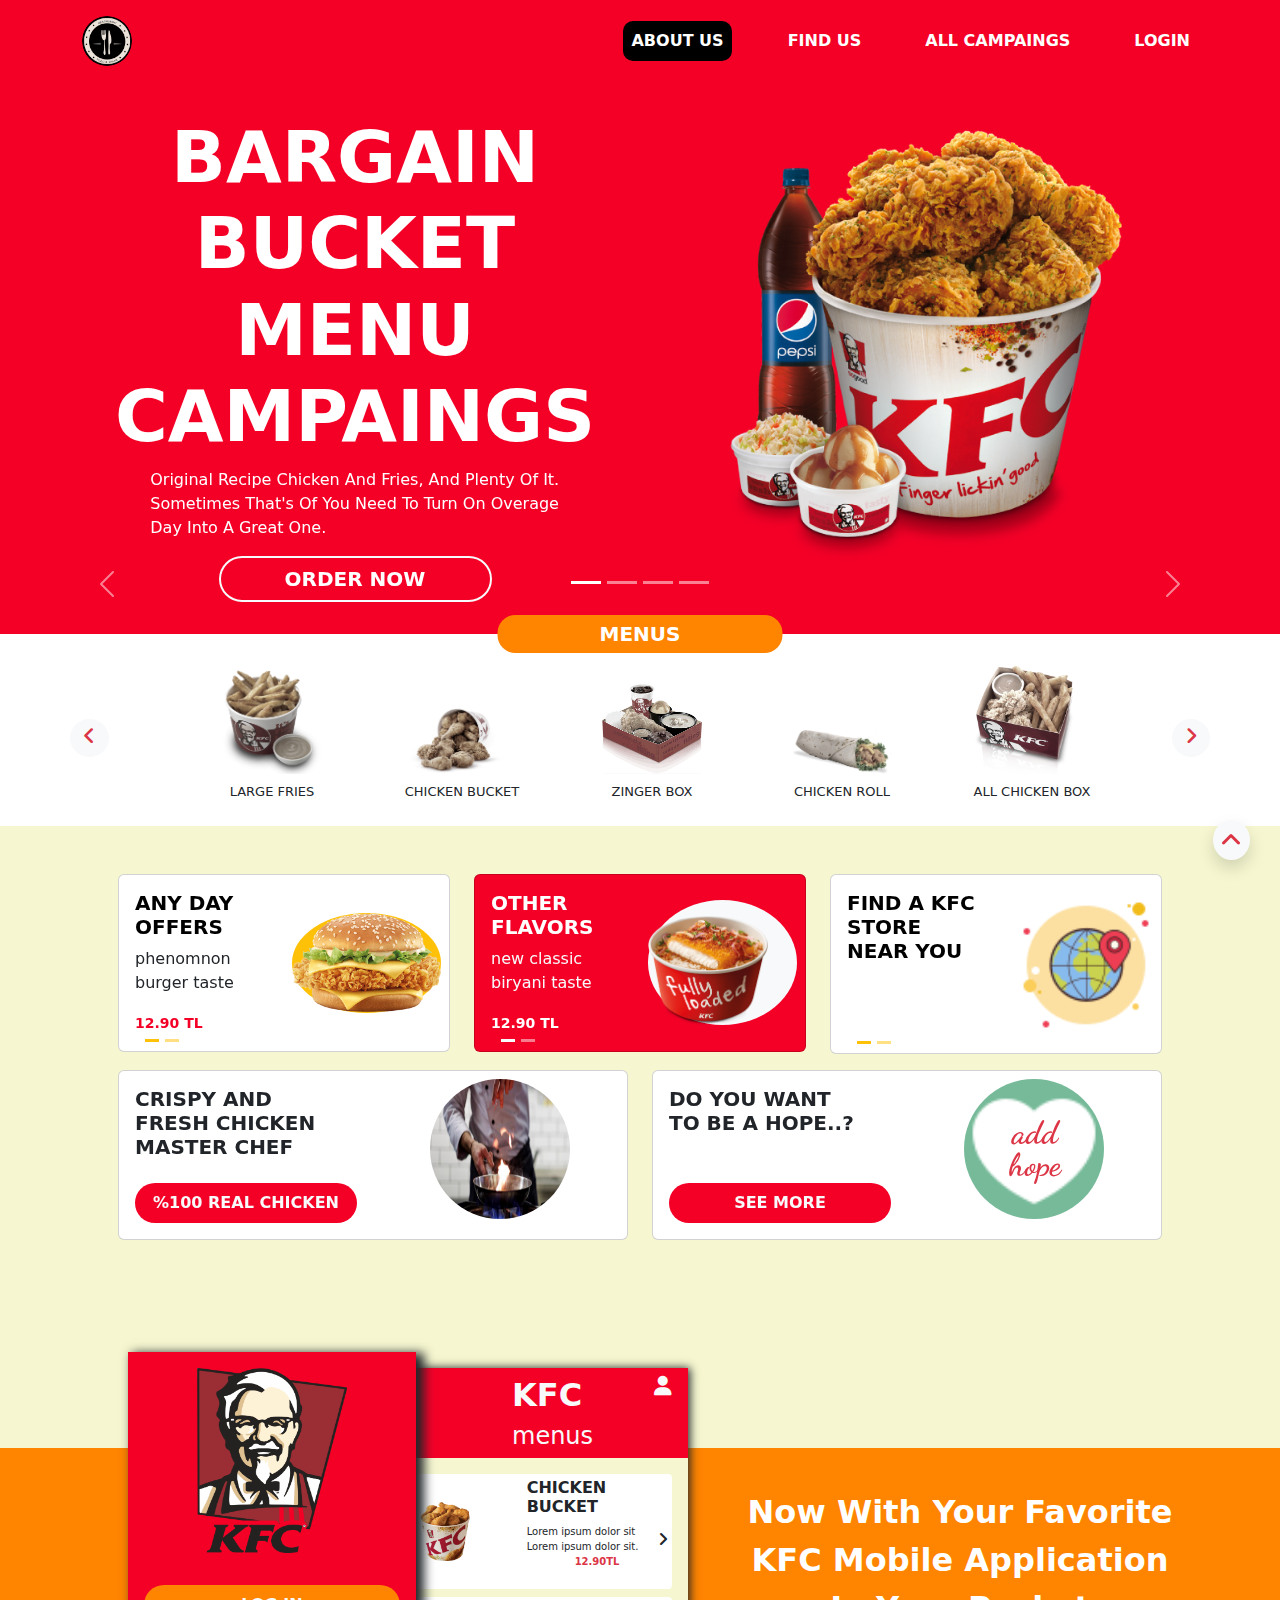
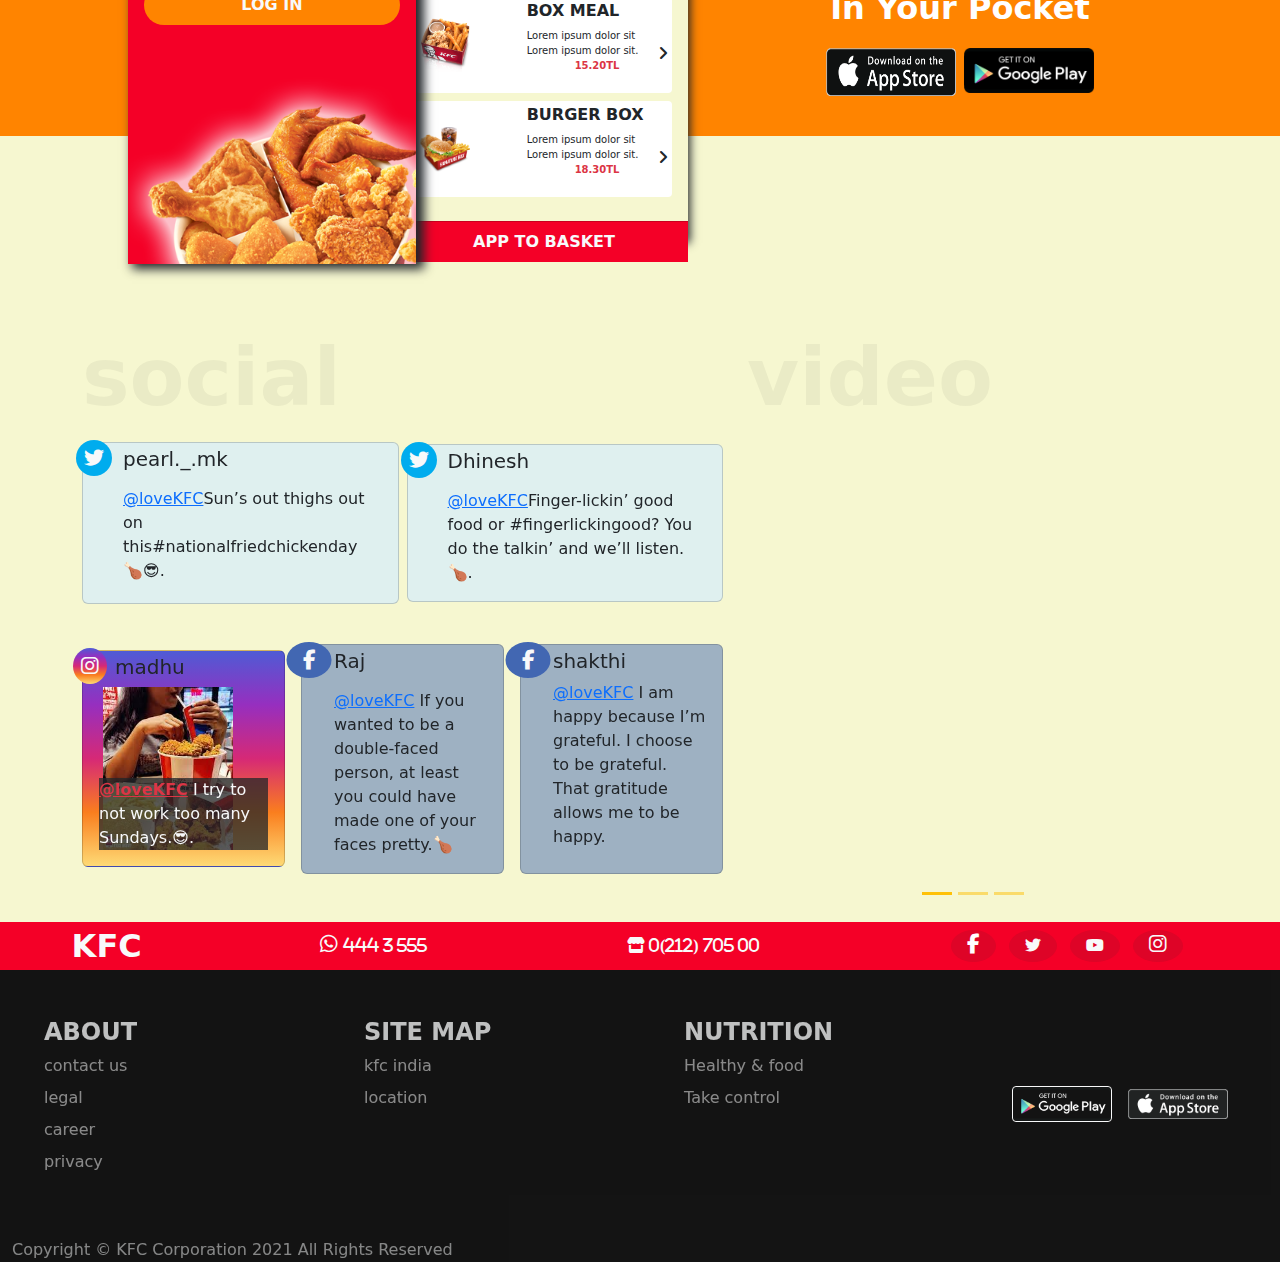
==== commit 5c4a0257: "responsive desin" ====
--- a/assets/index.html
+++ b/assets/index.html
@@ -6,10 +6,7 @@
     <meta name="viewport" content="width=device-width, initial-scale=1.0" />
     <title>KFC home</title>
     <!-- bootstrap link -->
-    <link
-      rel="stylesheet"
-      href="bootstrap-5.2.3-dist/css/bootstrap.min.css"
-    />
+    <link rel="stylesheet" href="bootstrap-5.2.3-dist/css/bootstrap.min.css" />
     <!-- icon link -->
     <link
       rel="stylesheet"
@@ -28,7 +25,10 @@
   <body>
     <!-- ========== Start header ========== -->
     <header>
-      <nav class="navbar navbar-expand-lg" style="background: var(--bg-red)">
+      <nav
+        class="navbar navbar-expand-lg py-lg-3"
+        style="background: var(--bg-red)"
+      >
         <div class="container">
           <a href="#"
             ><img
@@ -52,7 +52,7 @@
             class="collapse navbar-collapse justify-content-lg-end"
             id="navbarToggle"
           >
-            <ul class="navbar-nav gap-lg-5 mt-sm-3 mt-lg-0 text-center">
+            <ul class="navbar-nav gap-2 gap-lg-5 mt-3 mt-lg-0 text-center">
               <li class="about nav-item">
                 <a
                   href="about.html"
@@ -133,11 +133,11 @@
                 aria-label="Slide 4"
               ></button>
             </div>
-            <div class="carousel-inner">
+            <div class="carousel-inner py-2">
               <!-- 1 home -->
               <div class="carousel-item active">
                 <div class="row">
-                  <div class="home col-lg-6 col-md-12">
+                  <div class="home col-lg-6 col-12">
                     <h1
                       class="h1 display-2 fw-bolder text-uppercase text-center"
                       style="color: var(--bg-white)"
@@ -166,20 +166,22 @@
                       order now
                     </button>
                   </div>
-                  <div class="col-lg-6 col-md-12">
+                  <div
+                    class="col-lg-6 col-12 my-3 my-lg-none overflow-hidden text-center"
+                  >
                     <img
                       src="img/home/home (1).png"
-                      width="400"
-                      class="img-fluid my-3 mx-5"
+                      class="img-fluid object-fit"
+                      width="393px"
                       alt=""
                     />
                   </div>
                 </div>
               </div>
               <!-- 2 home -->
-              <div class="carousel-item">
+              <div class="carousel-item py-2">
                 <div class="row">
-                  <div class="home col-lg-6 col-md-12">
+                  <div class="home col-lg-6 col-12">
                     <h1
                       class="h1 display-2 fw-bolder text-uppercase text-center"
                       style="color: var(--bg-white)"
@@ -208,20 +210,22 @@
                       order now
                     </button>
                   </div>
-                  <div class="col-lg-6 col-md-12">
+                  <div
+                    class="col-lg-6 col-12 h-75 my-3 my-lg-none overflow-hidden text-center"
+                  >
                     <img
                       src="img/home/home (5).png"
-                      width="491"
-                      class="img-fluid my-3 mx-5"
+                      width="465px"
+                      class="img-fluid object-fit"
                       alt=""
                     />
                   </div>
                 </div>
               </div>
               <!-- 3 home -->
-              <div class="carousel-item">
+              <div class="carousel-item py-2">
                 <div class="row">
-                  <div class="home col-lg-6 col-md-12">
+                  <div class="home col-lg-6 col-12">
                     <h1
                       class="h1 display-2 fw-bolder text-uppercase text-center"
                       style="color: var(--bg-white)"
@@ -250,11 +254,13 @@
                       order now
                     </button>
                   </div>
-                  <div class="col-lg-6 col-md-12">
+                  <div
+                    class="col-lg-6 col-12 my-3 my-lg-none overflow-hidden text-center"
+                  >
                     <img
-                      src="img/home/home (3).png"
-                      width="494"
-                      class="img-fluid my-3 mx-5 py-4"
+                      src="img/home/home (4).png"
+                      width="306px"
+                      class="img-fluid object-fit"
                       alt=""
                     />
                   </div>
@@ -263,7 +269,7 @@
               <!-- 4 home -->
               <div class="carousel-item">
                 <div class="row">
-                  <div class="home col-lg-6 col-md-12">
+                  <div class="home col-lg-6 col-12">
                     <h1
                       class="h1 display-2 fw-bolder text-uppercase text-center"
                       style="color: var(--bg-white)"
@@ -292,11 +298,13 @@
                       order now
                     </button>
                   </div>
-                  <div class="col-lg-6 col-md-12 px-5">
+                  <div
+                    class="col-lg-6 col-12 my-3 my-lg-none overflow-hidden text-center"
+                  >
                     <img
-                      src="img/home/home (4).png"
-                      width="311"
-                      class="img-fluid my-3 mx-5 py-2"
+                      src="img/home/home (3).png"
+                      width=""
+                      class="img-fluid object-fit"
                       alt=""
                     />
                   </div>
@@ -349,90 +357,29 @@
         </div>
         <!-- menu item -->
         <div class="container mt-3">
-          <div class="menu-item row">
-            <div class="col">
-              <div class="gallery-wrap">
-                <button id="back" class="btn btn-light rounded-circle">
-                  <i class="fa-solid fa-angle-left text-danger"></i>
-                </button>
-                <div class="gallery">
-                  <ul class="">
-                    <li class="">
-                      <img src="img/menu/menu (1).png" alt="" />
-                      <h6 class="">LARGE FRIES</h6>
-                    </li>
-                    <li class="">
-                      <img src="img/menu/menu (2).png" alt="" />
-                      <h6 class="">CHICKEN BUCKET</h6>
-                    </li>
-                    <li class="">
-                      <img src="img/menu/menu (3).png" alt="" />
-                      <h6 class="">ZINGER BOX</h6>
-                    </li>
-                    <li class="">
-                      <img src="img/menu/menu (4).png" alt="" />
-                      <h6 class="">CHICKEN ROLL</h6>
-                    </li>
-                    <li class="">
-                      <img src="img/menu/menu (5).png" alt="" />
-                      <h6 class="">ALL CHICKEN BOX</h6>
-                    </li>
-                    <li class="">
-                      <img src="img/menu/menu (6).png" alt="" />
-                      <h6 class="">PERI PERI CHICKEN</h6>
-                    </li>
-                    <li class="">
-                      <img src="img/menu/menu (7).png" alt="" />
-                      <h6 class="">BURGER BOX</h6>
-                    </li>
-                    <li class="">
-                      <img src="img/menu/menu (8).png" alt="" />
-                      <h6 class="">FRIES CHICKEN</h6>
-                    </li>
-                  </ul>
-                  <ul class="">
-                    <li>
-                      <img src="img/menu/menu (9).png" alt="" />
-                      <h6 class="">BUDDY MEAL</h6>
-                    </li>
-                    <li>
-                      <img src="img/menu/menu (10).png" alt="" />
-                      <h6 class="">KRISPER BURGER</h6>
-                    </li>
-                    <li>
-                      <img src="img/menu/menu (11).png" alt="" />
-                      <h6 class="">VEG KRISPER BURGER</h6>
-                    </li>
-                    <li>
-                      <img src="img/menu/menu (12).png" alt="" />
-                      <h6 class="">CLASSIC BURGER</h6>
-                    </li>
-                    <li>
-                      <img src="img/menu/menu (13).png" alt="" />
-                      <h6 class="">8PC BUCKET</h6>
-                    </li>
-                    <li>
-                      <img src="img/menu/menu (14).png" alt="" />
-                      <h6 class="">MAX BUCKET</h6>
-                    </li>
-                    <li>
-                      <img src="img/menu/menu (15).png" alt="" />
-                      <h6 class="">KRISPER MEAL</h6>
-                    </li>
-                    <li>
-                      <img src="img/menu/menu (16).png" alt="" />
-                      <h6 class="">SMOKY CHICKEN</h6>
-                    </li>
-                  </ul>
-                </div>
-                <button
-                  id="next"
-                  type="button"
-                  class="btn btn-light rounded-circle"
-                >
-                  <i class="fa-solid fa-angle-right text-danger"></i>
-                </button>
-              </div>
+          <div class="row position-relative">
+            <div class="col-1">
+              <button
+                id="backBtn"
+                type="button"
+                class="btn btn-light rounded-circle position-absolute top-50 start-0 translate-middle-y"
+              >
+                <i class="fa-solid fa-angle-left text-danger fs-5"></i>
+              </button>
+            </div>
+            <div id="sliderContainer" class="col-10 overflow-hidden text-center">
+              <ul id="list" class="gallery list-unstyled">
+                <!-- menu item -->
+              </ul>
+            </div>
+            <div class="col-1">
+              <button
+                id="prevBtn"
+                type="button"
+                class=" btn btn-light rounded-circle position-absolute top-50 end-0 translate-middle-y"
+              >
+                <i class="fa-solid fa-angle-right text-danger fs-5"></i>
+              </button>
             </div>
           </div>
         </div>
@@ -443,7 +390,7 @@
         <div class="container p-5">
           <div class="row">
             <!-- 1 card -->
-            <div class="col-md-12 col-lg-4">
+            <div class="col-12 col-lg-4">
               <div
                 id="carouselExampleInterval"
                 class="carousel slide"
@@ -472,7 +419,7 @@
                     <div
                       class="card mb-3"
                       style="
-                        max-width: 400px;
+                        max-width: 540px;
                         max-height: 200px;
                         background: var(--bg-white);
                       "
@@ -487,7 +434,7 @@
                               ANY DAY <br />OFFERS
                             </h5>
                             <p class="card-text">
-                              new phenomnon <br />burger taste
+                              phenomnon <br />burger taste
                             </p>
                             <p class="card-text">
                               <small
@@ -498,12 +445,15 @@
                             </p>
                           </div>
                         </div>
-                        <div class="col-6 d-flex align-items-center pe-5">
-                          <div class="path rounded-circle">
+                        <div class="col-6 my-auto mx-auto p-2">
+                          <div
+                            class="bg-warning rounded-circle"
+                            style="max-width: 180px; min-height: 100px"
+                          >
                             <img
                               src="img/menu/menu (11).png"
-                              class="mt-3"
-                              width="140"
+                              class="img-fluid object-fit"
+                              width="160"
                               alt="burger"
                             />
                           </div>
@@ -516,7 +466,7 @@
                     <div
                       class="card mb-3"
                       style="
-                        max-width: 400px;
+                        max-width: 540px;
                         max-height: 200px;
                         background: var(--bg-white);
                       "
@@ -542,13 +492,19 @@
                             </p>
                           </div>
                         </div>
-                        <div class="col-6 d-flex align-items-center pe-5">
-                          <img
-                            src="img/card/card.png"
-                            class="mt-3 bg-warning rounded-circle"
-                            width="160"
-                            alt="burger"
-                          />
+
+                        <div class="col-6 my-auto mx-auto p-2">
+                          <div
+                            class="bg-warning rounded-circle"
+                            style="max-width: 180px; min-height: 100px"
+                          >
+                            <img
+                              src="img/card/card.png"
+                              class="img-fluid object-fit"
+                              width="160"
+                              alt="burger"
+                            />
+                          </div>
                         </div>
                       </div>
                     </div>
@@ -558,7 +514,7 @@
             </div>
 
             <!-- 2 card -->
-            <div class="col-md-12 col-lg-4">
+            <div class="col-12 col-lg-4">
               <div
                 id="card_second"
                 class="carousel slide"
@@ -587,7 +543,7 @@
                     <div
                       class="card mb-3"
                       style="
-                        max-width: 400px;
+                        max-width: 540px;
                         max-height: 200px;
                         background: var(--bg-red);
                       "
@@ -613,14 +569,14 @@
                             </p>
                           </div>
                         </div>
-                        <div class="col-6 d-flex align-items-center pe-5">
+                        <div class="col-6 my-auto mx-auto p-2">
                           <div
                             class="bg-light rounded-circle"
-                            style="width: 100%; height: 70%"
+                            style="max-width: 180px; min-height: 50px"
                           >
                             <img
                               src="img/menu/menu (18).png"
-                              class="mt-3"
+                              class="mt-3 img-fluid object-fit"
                               width="120"
                               alt="burger"
                             />
@@ -634,7 +590,7 @@
                     <div
                       class="card mb-3"
                       style="
-                        max-width: 400px;
+                        max-width: 540px;
                         max-height: 200px;
                         background: var(--bg-red);
                       "
@@ -660,14 +616,14 @@
                             </p>
                           </div>
                         </div>
-                        <div class="col-6 d-flex align-items-center pe-5">
+                        <div class="col-6 my-auto mx-auto p-2">
                           <div
                             class="bg-light rounded-circle"
-                            style="width: 100%; height: 70%"
+                            style="max-width: 180px; min-height: 50px"
                           >
                             <img
                               src="img/menu/menu (6).png"
-                              class=""
+                              class="img-fluid object-fit"
                               width="120"
                               alt="burger"
                             />
@@ -681,7 +637,7 @@
             </div>
 
             <!-- 3 card -->
-            <div class="col-md-12 col-lg-4">
+            <div class="col-12 col-lg-4">
               <div
                 id="card_third"
                 class="carousel slide"
@@ -710,7 +666,7 @@
                     <div
                       class="card mb-3"
                       style="
-                        max-width: 350px;
+                        max-width: 540px;
                         height: 180px;
                         background: var(--bg-white);
                       "
@@ -726,11 +682,11 @@
                             </h5>
                           </div>
                         </div>
-                        <div class="col-6 d-flex align-items-center pe-5">
+                        <div class="col-6">
                           <div class="">
                             <img
                               src="img/card/map.png"
-                              class=""
+                              class="img-fluid object-fit"
                               alt="burger"
                               style="width: 160px; margin: 10px"
                             />
@@ -744,7 +700,7 @@
                     <div
                       class="card mb-3"
                       style="
-                        max-width: 350px;
+                        max-width: 540px;
                         height: 180px;
                         background: var(--bg-white);
                       "
@@ -848,14 +804,14 @@
                       </button>
                     </div>
                   </div>
-                  <div class="card-text col-6">
+                  <div class="card-text col-6 text-center">
                     <img
                       src="img/card/heart (2).png"
-                      class="img-fluid rounded-circle my-2 ms-4"
+                      class="img-fluid rounded-circle my-2"
                       alt="heart"
                       style="width: 140px; height: 140px; background: #76ba99"
                     />
-                    <div class="card-over card-img-overlay">
+                    <div class="card-over card-img-overlay me-5">
                       <h5
                         class="card-title fs-2 lh-1 text-danger fw-bolder"
                         style="font-family: var(--text)"
@@ -1108,14 +1064,21 @@
                 </h3>
                 <!-- twitter 1-->
                 <div
-                  class="col-md-6 col-sm-12 position-relative"
+                  class="col-lg-6 col-12 position-relative"
                   style="z-index: 1"
                 >
                   <i
                     class="fa-brands fa-twitter text-light rounded-circle fs-5 p-2 position-absolute top-0 start-0 translate-middle ms-3 mt-3"
                     style="background: #00acee; z-index: 2"
                   ></i>
-                  <div class="card w-100">
+                  <div
+                    class="card"
+                    style="
+                      background: hsla(198, 68%, 91%, 0.765);
+                      min-width: 100px;
+                      min-height: 130px;
+                    "
+                  >
                     <!--  -->
                     <div
                       id="carouselExampleControls"
@@ -1127,9 +1090,9 @@
                         <div class="carousel-item active">
                           <div class="card-body ms-4 pt-1">
                             <h5 class="card-title mb-3">pearl._.mk</h5>
-                            <p class="card-text fs-6 mb-4">
-                              <a href="#">@loveKFC</a> Sun’s out thighs out on
-                              this #nationalfriedchickenday 🍗😎.
+                            <p class="card-text fs-6 mb-1">
+                              <a href="#">@loveKFC</a>Sun’s out thighs out on
+                              this#nationalfriedchickenday 🍗😎.
                             </p>
                           </div>
                         </div>
@@ -1151,14 +1114,21 @@
                 </div>
                 <!-- twitter 2 -->
                 <div
-                  class="col-md-6 col-sm-12 position-relative"
+                  class="col-lg-6 col-12 position-relative"
                   style="z-index: 1"
                 >
                   <i
                     class="fa-brands fa-twitter text-light rounded-circle fs-5 p-2 position-absolute top-0 start-0 translate-middle ms-3 mt-3"
                     style="background: #00acee; z-index: 2"
                   ></i>
-                  <div class="card w-100">
+                  <div
+                    class="card"
+                    style="
+                      background: hsla(198, 68%, 91%, 0.765);
+                      min-width: 100px;
+                      min-height: 130px;
+                    "
+                  >
                     <!--  -->
                     <div
                       id="carouselExampleControls"
@@ -1196,7 +1166,7 @@
               >
                 <!-- instagram -->
                 <div
-                  class="col-md-4 col-sm-12 position-relative"
+                  class="col-12 col-lg-4 position-relative"
                   style="z-index: 1"
                 >
                   <i
@@ -1213,7 +1183,19 @@
                       z-index: 2;
                     "
                   ></i>
-                  <div class="card w-100">
+                  <div
+                    class="card"
+                    style="
+                      background: linear-gradient(
+                        180deg,
+                        #4f5bd5,
+                        #962fbf,
+                        #d62976,
+                        #fa7e1e,
+                        #feda75
+                      );
+                    "
+                  >
                     <!--  -->
                     <div
                       id="carouselExampleControls"
@@ -1227,8 +1209,8 @@
                             <h5 class="card-title ms-3">madhu</h5>
                             <img
                               src="img/instagram/download.jpg"
-                              class="ms-1"
-                              width="165"
+                              class="ms-1 img-fluid object-fit"
+                              width="130"
                               alt=""
                             />
                             <div
@@ -1251,8 +1233,8 @@
                             <h5 class="card-title ms-3">sam..</h5>
                             <img
                               src="img/instagram/images.jpg"
-                              class="ms-1"
-                              width="165"
+                              class="ms-1 img-fluid object-fit"
+                              width="130"
                               alt=""
                             />
                             <div
@@ -1276,14 +1258,14 @@
                 </div>
                 <!-- facebook -->
                 <div
-                  class="col-md-4 col-sm-12 position-relative"
+                  class="col-12 col-lg-4 position-relative"
                   style="z-index: 1"
                 >
                   <i
                     class="fa-brands fa-facebook-f text-light rounded-circle fs-5 p-2 position-absolute top-0 start-0 translate-middle ms-3 mt-3 px-3"
                     style="background: #4267b2; z-index: 2"
                   ></i>
-                  <div class="card w-100">
+                  <div class="card h-75" style="background: #4267b27c">
                     <!--  -->
                     <div
                       id="carouselExampleControls"
@@ -1294,7 +1276,7 @@
                         <div class="carousel-item active">
                           <div class="card-body ms-3 pt-1">
                             <h5 class="card-title mb-3">Raj</h5>
-                            <p class="card-text fs-6 mb-md-5">
+                            <p class="card-text fs-6">
                               <a href="#">@loveKFC</a> If you wanted to be a
                               double-faced person, at least you could have made
                               one of your faces pretty.🍗
@@ -1304,7 +1286,7 @@
                         <div class="carousel-item">
                           <div class="card-body ms-3 pt-1">
                             <h5 class="card-title mb-3">vijay_.vj</h5>
-                            <p class="card-text mb-md-5">
+                            <p class="card-text fs-6">
                               <a href="#">@loveKFC</a> You realize your
                               childhood is over when you fall asleep on the
                               couch and wake up on the same couch!
@@ -1318,14 +1300,14 @@
                 </div>
                 <!-- facebook -->
                 <div
-                  class="col-md-4 col-sm-12 position-relative"
+                  class="col-12 col-lg-4 position-relative"
                   style="z-index: 1"
                 >
                   <i
                     class="fa-brands fa-facebook-f text-light rounded-circle fs-5 p-2 position-absolute top-0 start-0 translate-middle ms-3 mt-3 px-3"
                     style="background: #4267b2; z-index: 2"
                   ></i>
-                  <div class="card w-100">
+                  <div class="card h-75" style="background: #4267b27c">
                     <!--  -->
                     <div
                       id="carouselExampleControls"
@@ -1336,8 +1318,8 @@
                         <!-- 1 -->
                         <div class="carousel-item active">
                           <div class="card-body ms-3 pt-1">
-                            <h5 class="card-title mb-3">shakthi</h5>
-                            <p class="card-text fs-6 mb-md-5">
+                            <h5 class="card-title mb-2">shakthi</h5>
+                            <p class="card-text fs-6 mb-lg-4 mb-xl-2">
                               <a href="#">@loveKFC</a> I am happy because I’m
                               grateful. I choose to be grateful. That gratitude
                               allows me to be happy.
@@ -1348,7 +1330,7 @@
                         <div class="carousel-item">
                           <div class="card-body ms-3 pt-1">
                             <h5 class="card-title mb-3">priya</h5>
-                            <p class="card-text mb-md-5">
+                            <p class="card-text">
                               <a href="#">@loveKFC</a> How do people write an
                               autobiography? 😏 I can barely remember what I had
                               for lunch yesterday.
@@ -1363,7 +1345,7 @@
               </div>
             </div>
             <!-- video -->
-            <div class="col-md-6 col-lg-5">
+            <div class="col-12 col-lg-5">
               <div class="row justify-content-center">
                 <!-- video title -->
                 <h1
@@ -1372,7 +1354,7 @@
                 >
                   video
                 </h1>
-                <div class="col" style="position: relative">
+                <div class="col-12" style="position: relative">
                   <!--  -->
                   <div
                     id="video"
@@ -1412,7 +1394,7 @@
                         data-bs-interval="10000"
                       >
                         <iframe
-                          width="470"
+                          width="100%"
                           height="420"
                           class=""
                           src="https://www.youtube.com/embed/99YCrTfOaFU"
@@ -1424,7 +1406,7 @@
                       </div>
                       <div class="carousel-item" data-bs-interval="10000">
                         <iframe
-                          width="470"
+                          width="100%"
                           height="420"
                           class=""
                           src="https://www.youtube.com/embed/-Un8IOE_7mg"
@@ -1436,7 +1418,7 @@
                       </div>
                       <div class="carousel-item" data-bs-interval="10000">
                         <iframe
-                          width="470"
+                          width="100%"
                           height="420"
                           class=""
                           src="https://www.youtube.com/embed/8ljAmr8E5pk"
@@ -1465,26 +1447,24 @@
           class="container-fluid text-center"
           style="background: var(--bg-red)"
         >
-          <div class="row">
-            <div class="col-2 mt-1 text-center">
+          <div class="row d-flex align-items-center">
+            <div class="col-lg-2 col-6">
               <a href="#" class="text-light fs-2 fw-bolder text-decoration-none"
                 >KFC</a
               >
             </div>
-            <div class="col-3 mt-2">
-              <i class="fa-brands fa-whatsapp text-light fs-3">
+            <div class="col-lg-3 col-6">
+              <i class="fa-brands fa-whatsapp text-light fs-5">
                 <span class="text-light fs-6">444 3 555</span></i
               >
             </div>
-            <div class="col-3 mt-2">
-              <i class="fa-solid fa-store text-light fs-4">
-                <span class="text-light" style="font-size: medium"
-                  >0(212) 705 00 00</span
-                ></i
+            <div class="col-lg-3 col-5">
+              <i class="fa-solid fa-store text-light fs-6">
+                <span class="text-light fs-6">0(212) 705 00</span></i
               >
             </div>
-            <div class="col-4 mt-2">
-              <ul class="list-inline">
+            <div class="col-lg-4 col-7">
+              <ul class="list-inline my-auto">
                 <li
                   class="list-inline-item text-bg-dark rounded-circle bg-opacity-10 p-1 px-3 bg-fb"
                 >
@@ -1524,11 +1504,11 @@
           </div>
         </div>
         <div
-          class="container-fluid text-center"
+          class="container-fluid"
           style="background: var(--bg-black); opacity: 92%"
         >
-          <div class="row py-4">
-            <div class="col-3">
+          <div class="row py-5">
+            <div class="col-6 col-md-3">
               <ul class="">
                 <h4 class="fs-4 fw-bold text-opacity-75 text-light">ABOUT</h4>
                 <li class="list-inline my-2">
@@ -1547,7 +1527,7 @@
                 </li>
               </ul>
             </div>
-            <div class="col-2">
+            <div class="col-6 col-md-3">
               <ul>
                 <h4 class="fs-4 fw-bold text-light text-opacity-75">
                   SITE MAP
@@ -1562,7 +1542,7 @@
                 </li>
               </ul>
             </div>
-            <div class="col-3">
+            <div class="col-6 col-md-3">
               <ul>
                 <h4 class="fs-4 fw-bold text-light text-opacity-75">
                   NUTRITION
@@ -1580,7 +1560,7 @@
               </ul>
             </div>
             <div
-              class="col-lg-3 col-md-12 justify-content-sm-center d-flex align-items-center"
+              class="col-6 col-md-3 justify-content-sm-center d-flex align-items-center"
             >
               <a href="#">
                 <img
@@ -1590,10 +1570,7 @@
                   alt="google play"
               /></a>
               <a href="#"
-                ><img
-                  src="img/login/login.png"
-                  width="100"
-                  alt="apple play"
+                ><img src="img/login/login.png" width="100" alt="apple play"
               /></a>
             </div>
           </div>
@@ -1613,19 +1590,18 @@
       ></i>
     </div>
     <!-- ========== End footer ========== -->
- <!-- javascript -->
-  <!-- home js -->
-  <script src="js/home/order.js"></script>
-  <script src="bootstrap-5.2.3-dist/js/bootstrap.bundle.min.js"></script>
-  <!-- menu title -->
-  <script src="js/home/menu.js"></script>
-  <!-- menu item -->
-  <script src="js/home/menuList.js"></script>
-  <!-- card js -->
-  <script src="js/home/card.js"></script>
-  <script src="js/home/card4.js"></script>
-  <!-- scroll to top -->
-  <script src="js/home/scroll.js"></script>
+    <!-- javascript -->
+    <!-- home js -->
+    <script src="js/home/order.js"></script>
+    <script src="bootstrap-5.2.3-dist/js/bootstrap.bundle.min.js"></script>
+    <!-- menu title -->
+    <script src="js/home/menu.js"></script>
+    <!-- menu item -->
+    <script src="js/home/menuList.js"></script>
+    <!-- card js -->
+    <script src="js/home/card.js"></script>
+    <script src="js/home/card4.js"></script>
+    <!-- scroll to top -->
+    <script src="js/home/scroll.js"></script>
   </body>
-  
 </html>
--- a/assets/css/index.css
+++ b/assets/css/index.css
@@ -16,6 +16,8 @@
   box-sizing: border-box;
   scroll-behavior: smooth;
 }
+
+
 .nav-item:nth-of-type(1) {
   background: var(--bg-black);
   border-radius: 10px 10px;
@@ -97,8 +99,8 @@
 }
 .path {
   background: var(--bg-yellow);
-  width: 150px;
-  height: 120px;
+  width: 100px;
+  height: 100px;
 }
 /* footer */
 .footer-a {
@@ -166,6 +168,7 @@
     left: -30px;
     z-index: 1;
   }
+ 
 }
 
 @media only screen and (min-width: 1200px) {
--- a/assets/css/menuList.css
+++ b/assets/css/menuList.css
@@ -1,42 +1,43 @@
-.gallery {
-  width: auto;
+
+.gallery::-webkit-scrollbar {
+  display: none;
+}
+
+/* menu item */
+.gallery{
   display: flex;
-  overflow-x: scroll;
+  flex-direction: row;
+  flex-wrap: nowrap; 
+   align-items: end;
 }
-.gallery ul {
-  width: 100%;
-  display: grid;
-  grid-template-columns: auto auto auto auto auto auto auto auto;
-  grid-gap: 10px;
-  padding: 10px;
-  flex: none;
-  display: grid;
+
+.list-item{
+  /* background: blue; */
+  width: 500px; 
+  height: 160px;
+  display: flex;
+  justify-content: center;
   align-items: end;
 }
-
-.gallery li img {
-  width: 60%;
+.list-img{
+  width: 100px !important;
+  display: flex;
+  align-items: center;
+  justify-content: center;
   filter: grayscale(70%);
   transition: transform 0.5s;
 }
-.gallery li {
-  list-style: none;
-}
-h6 {
+.list-name{
   font-size: small;
-  margin-top: 13px;
-}
-.gallery::-webkit-scrollbar {
-  display: none;
-}
-.gallery-wrap {
-  display: flex;
-  justify-content: center;
-  align-items: center;
+  text-wrap: nowrap;
   margin: 10px 0;
 }
-.gallery ul img:hover {
+.list-img:hover{
   filter: grayscale(0);
   cursor: pointer;
   transform: scale(1.1);
+  cursor: pointer !important;
 }
+
+
+/*  */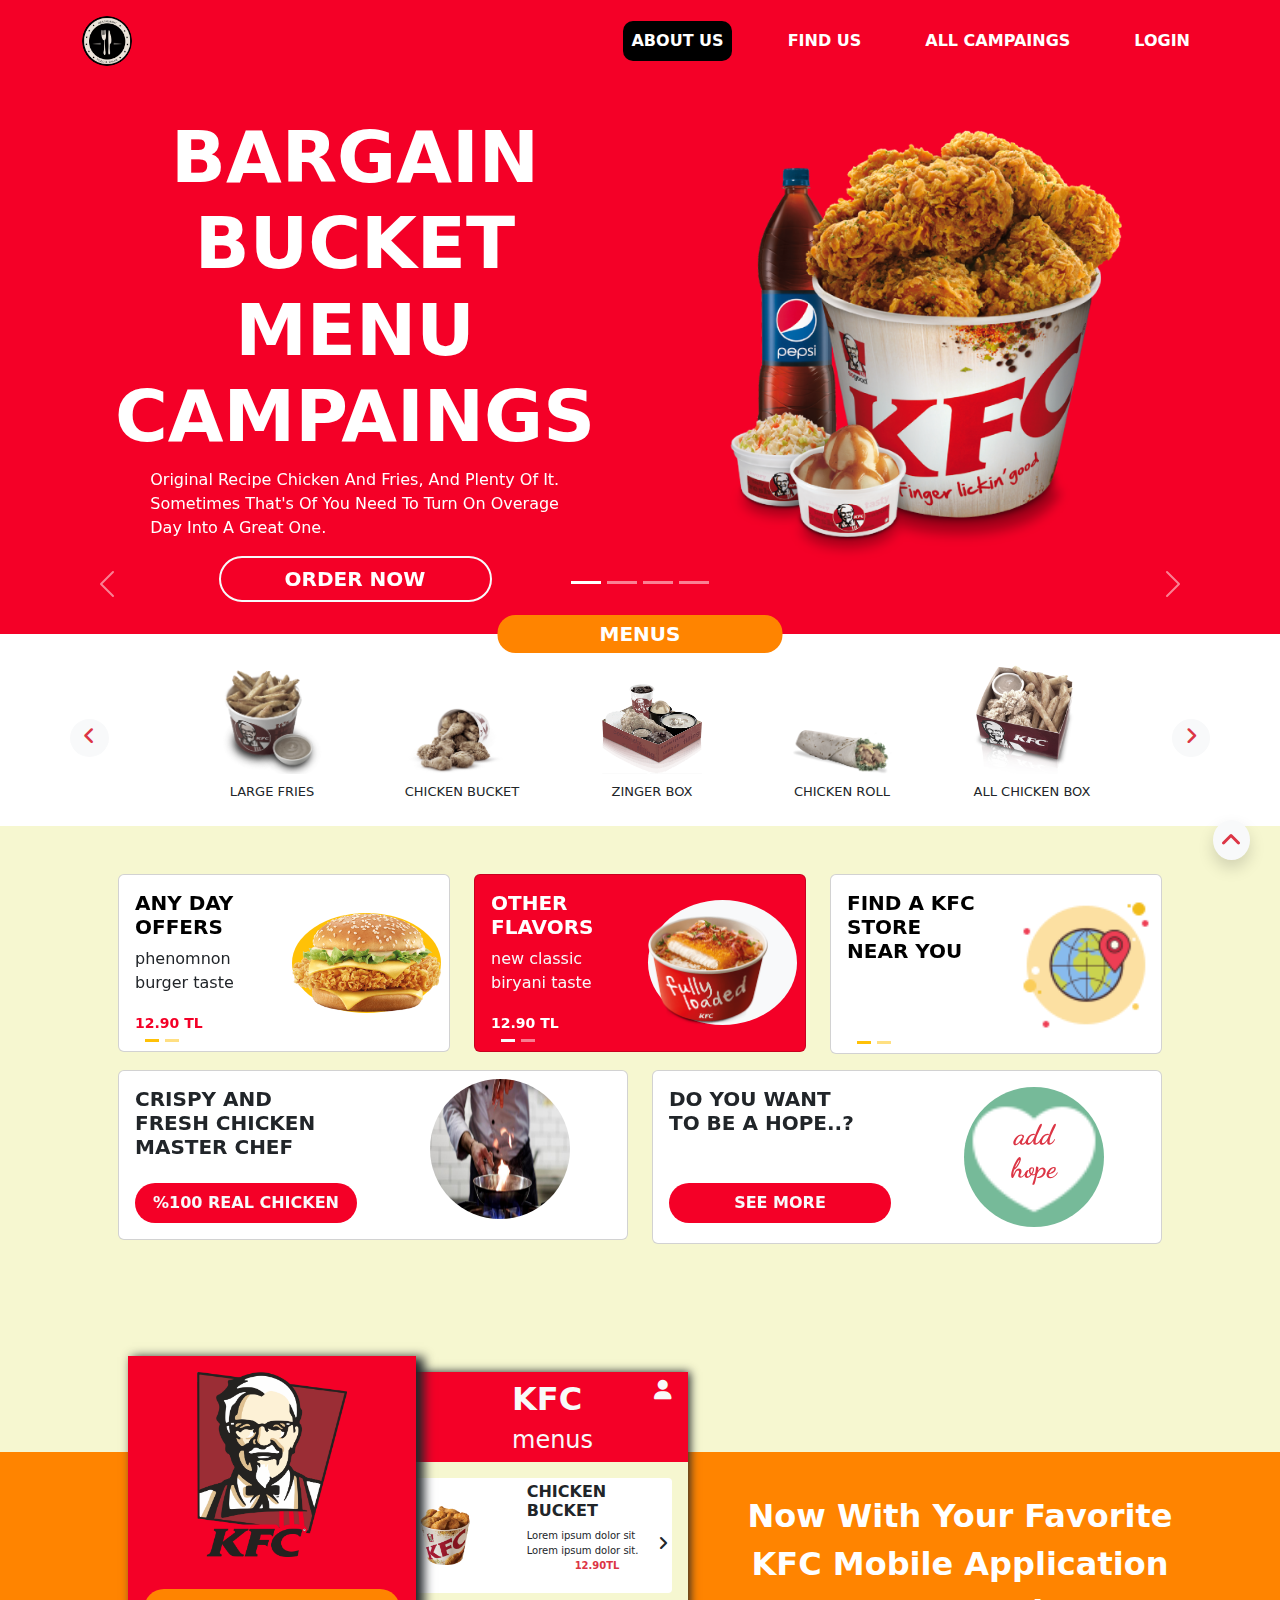
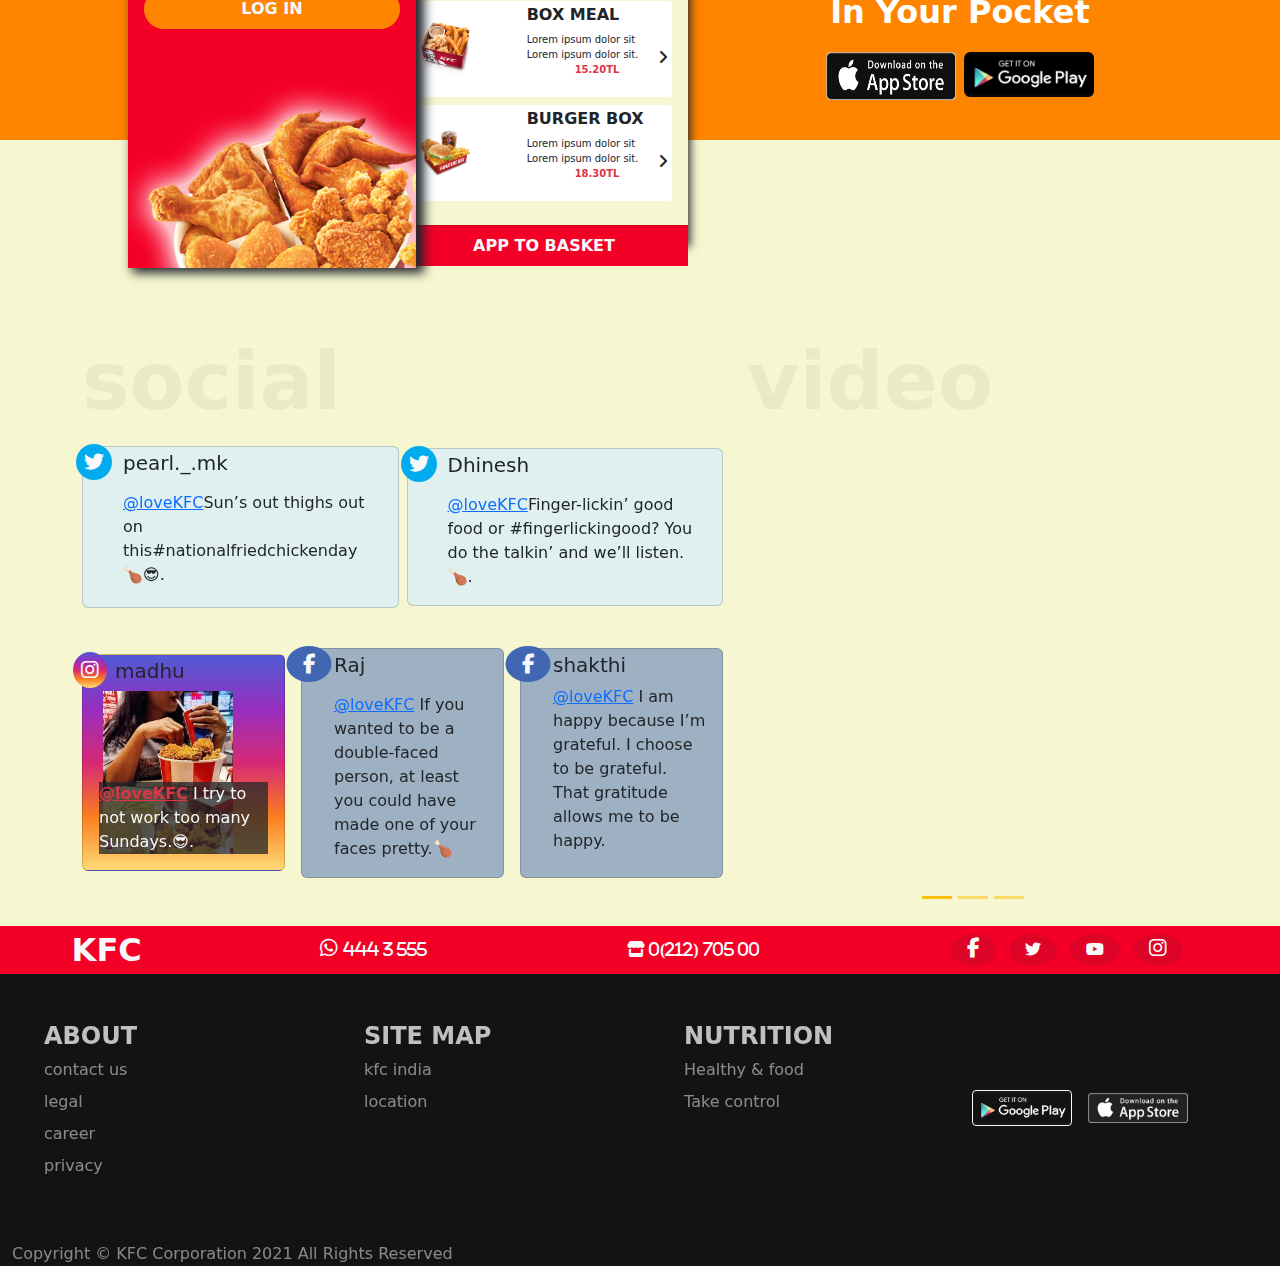
==== commit 7f0e0f95: "change footer" ====
--- a/assets/index.html
+++ b/assets/index.html
@@ -733,15 +733,15 @@
           </div>
           <div class="row">
             <!-- 4 card -->
-            <div class="col-lg-6 col-md-12">
+            <div class="col-lg-6 col-12">
               <div
                 class="card mb-3"
                 style="max-width: 540px; background: var(--bg-white)"
               >
                 <div class="row g-0">
-                  <div class="col-6">
+                  <div class="col-12 col-sm-6 order-2 order-sm-1">
                     <div class="card-body">
-                      <h5 class="card-title fw-bold">
+                      <h5 class="card-title fw-bold text-center text-sm-start">
                         CRISPY AND <br />FRESH CHICKEN <br />MASTER CHEF
                       </h5>
                       <button
@@ -754,10 +754,10 @@
                       </button>
                     </div>
                   </div>
-                  <div class="col-6 d-flex justify-content-center">
+                  <div class="col-12 col-sm-6 order-1 order-sm-2 d-flex justify-content-center">
                     <img
                       src="img/card/chef.png"
-                      class="rounded-circle my-2"
+                      class="rounded-circle my-2 img-fluid object-fit"
                       alt="chef master"
                       style="width: 140px; height: 140px"
                     />
@@ -782,38 +782,38 @@
               </div>
             </div>
             <!-- 5 card -->
-            <div class="col-lg-6 col-md-12">
+            <div class="col-lg-6 col-12">
               <div
                 class="card mb-3"
                 style="max-width: 540px; background: var(--bg-white)"
               >
                 <div class="row g-0">
-                  <div class="col-6">
+                  <div class="col-12 col-sm-6 order-2 order-sm-1">
                     <div class="card-body">
-                      <h5 class="card-title fw-bold fs-5 mb-4">
+                      <h5 class="card-title fw-bold fs-5 mb-4 text-center text-sm-start">
                         DO YOU WANT <br />
                         TO BE A HOPE..?
                       </h5>
                       <button
                         type="button"
                         id="card_fith"
-                        class="border-0 w-100 rounded-pill mt-4 py-2 text-light fw-semibold"
+                        class="border-0 w-100 rounded-pill mt-4 py-2 text-light text-nowrap fw-semibold"
                         style="background: var(--bg-red)"
                       >
                         SEE MORE
                       </button>
                     </div>
                   </div>
-                  <div class="card-text col-6 text-center">
+                  <div class="card-text col-12 col-sm-6 order-1 order-sm-2 text-center">
                     <img
                       src="img/card/heart (2).png"
-                      class="img-fluid rounded-circle my-2"
+                      class="img-fluid object-fit rounded-circle position-relative my-3"
                       alt="heart"
-                      style="width: 140px; height: 140px; background: #76ba99"
+                      style="background: #76ba99; width: 140px; height: 140px;"
                     />
-                    <div class="card-over card-img-overlay me-5">
+                    <div class="position-absolute top-50 start-50 translate-middle">
                       <h5
-                        class="card-title fs-2 lh-1 text-danger fw-bolder"
+                        class="card-title text-danger fw-bolder fs-3 text-nowrap"
                         style="font-family: var(--text)"
                       >
                         add <br />hope
@@ -1560,17 +1560,17 @@
               </ul>
             </div>
             <div
-              class="col-6 col-md-3 justify-content-sm-center d-flex align-items-center"
+              class="col-10 col-sm-3  d-flex align-items-center"
             >
               <a href="#">
                 <img
                   src="img/login/login (3).png"
-                  class="border border-1 rounded-1 border-light me-3"
+                  class="border border-1 rounded-1 border-light me-3 img-fluid object-fit"
                   width="100"
                   alt="google play"
               /></a>
               <a href="#"
-                ><img src="img/login/login.png" width="100" alt="apple play"
+                ><img src="img/login/login.png" class="img-fluid object-fit" width="100" alt="apple play"
               /></a>
             </div>
           </div>
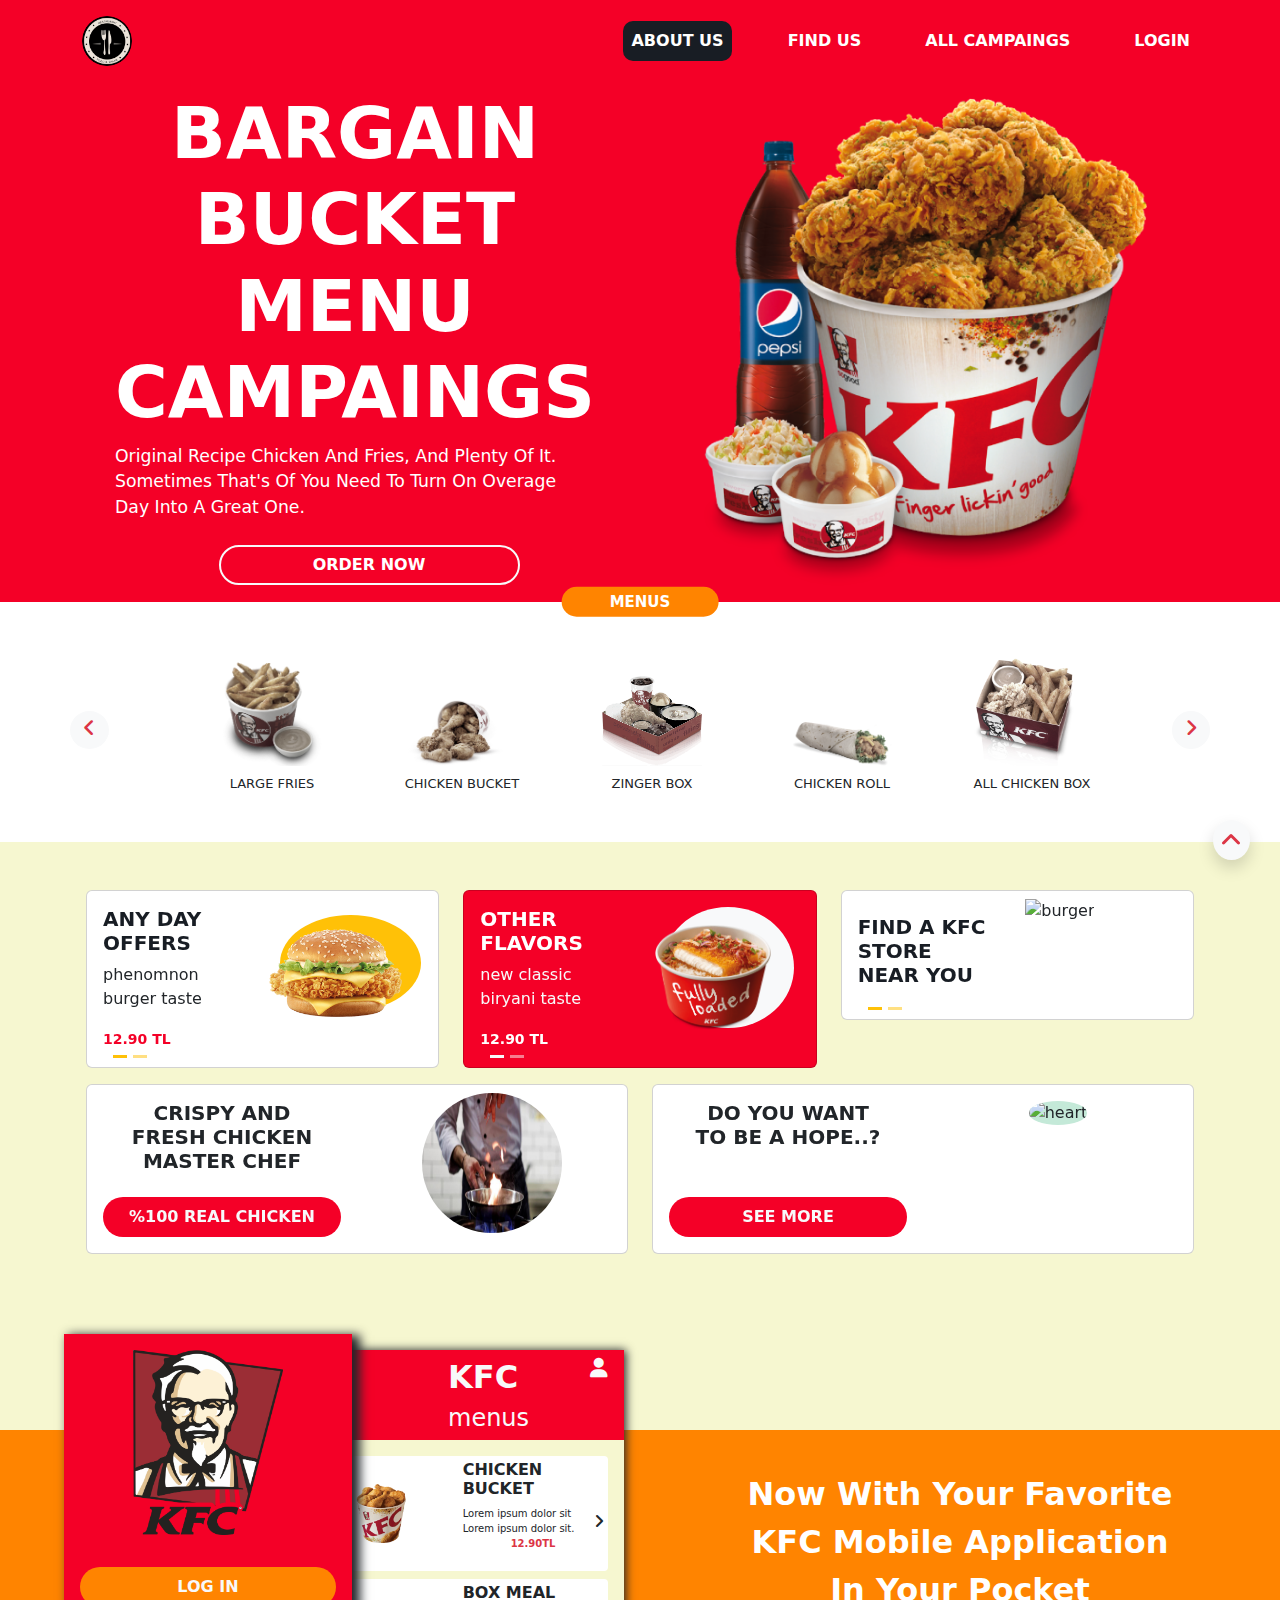
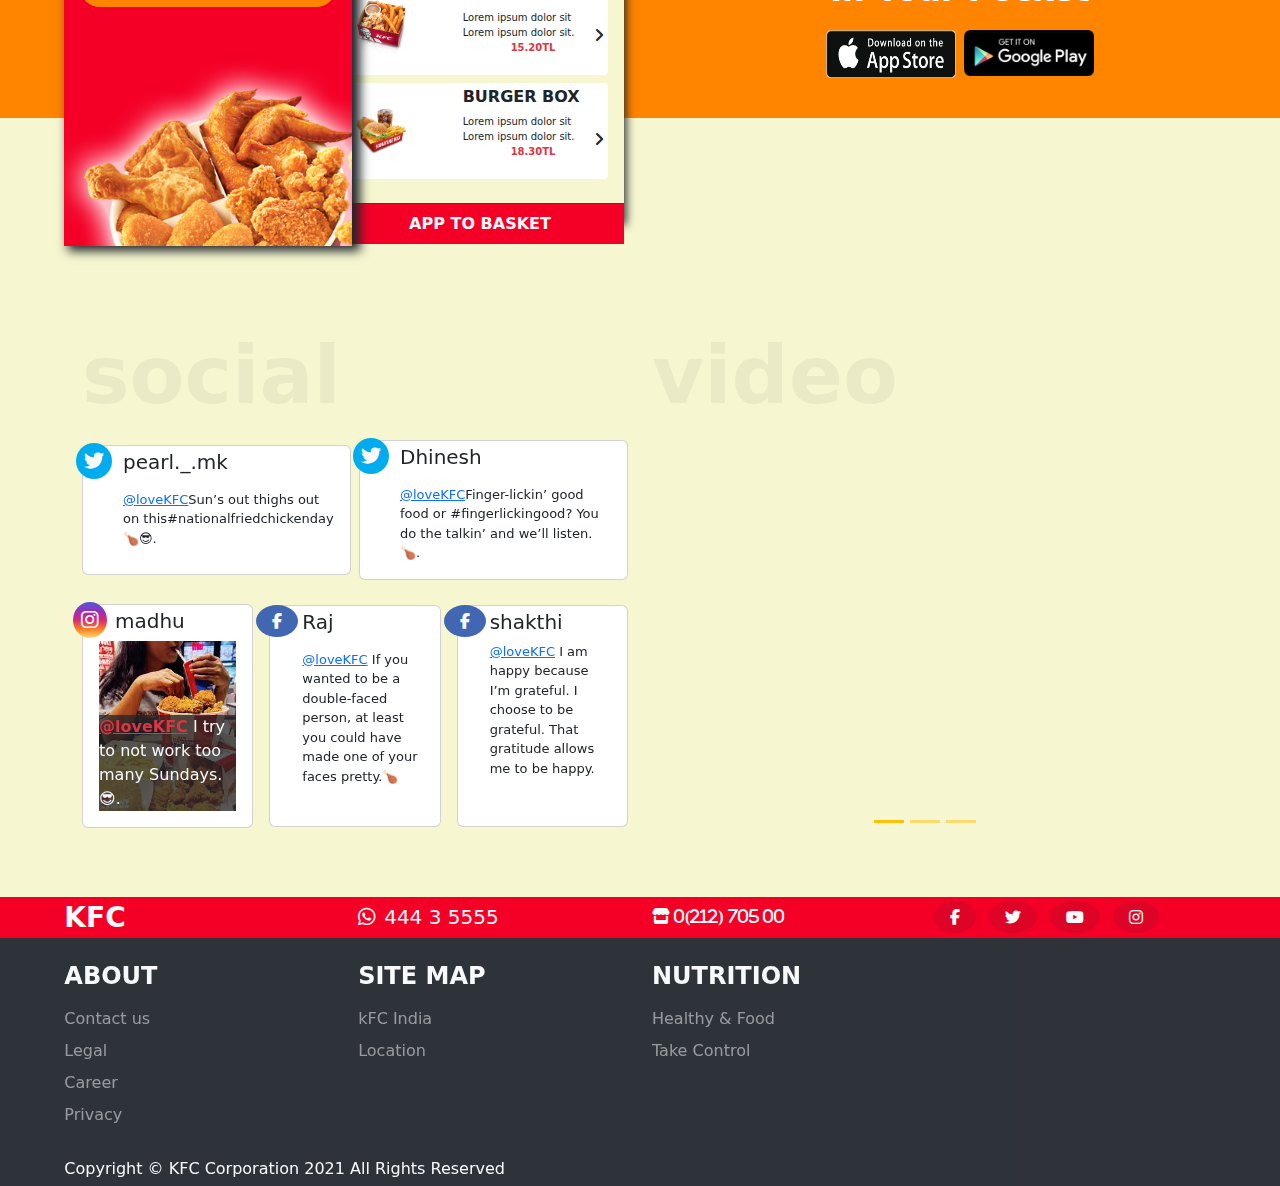
==== commit 9ab2e104: "final commit" ====
--- a/assets/index.html
+++ b/assets/index.html
@@ -99,240 +99,54 @@
     <main>
       <!-- ========== Start home ========== -->
       <section style="background: var(--bg-red)">
-        <div class="container py-4" style="overflow: hidden">
-          <div
-            id="carouselExampleIndicators"
-            class="carousel slide position-relative"
-            data-bs-ride="true"
-          >
-            <div class="carousel-indicators">
-              <button
-                type="button"
-                data-bs-target="#carouselExampleIndicators"
-                data-bs-slide-to="0"
-                class="active"
-                aria-current="true"
-                aria-label="Slide 1"
-              ></button>
-              <button
-                type="button"
-                data-bs-target="#carouselExampleIndicators"
-                data-bs-slide-to="1"
-                aria-label="Slide 2"
-              ></button>
-              <button
-                type="button"
-                data-bs-target="#carouselExampleIndicators"
-                data-bs-slide-to="2"
-                aria-label="Slide 3"
-              ></button>
-              <button
-                type="button"
-                data-bs-target="#carouselExampleIndicators"
-                data-bs-slide-to="3"
-                aria-label="Slide 4"
-              ></button>
-            </div>
-            <div class="carousel-inner py-2">
-              <!-- 1 home -->
-              <div class="carousel-item active">
-                <div class="row">
-                  <div class="home col-lg-6 col-12">
-                    <h1
-                      class="h1 display-2 fw-bolder text-uppercase text-center"
-                      style="color: var(--bg-white)"
-                    >
-                      bargain <br />
-                      bucket menu <br />campaings
-                    </h1>
-                    <dd
-                      class="w-75 text-capitalize mx-auto"
-                      style="color: var(--bg-white)"
-                    >
-                      <dl>
-                        Original recipe chicken and fries, and plenty of it.
-                        sometimes that's of you need to turn on overage day into
-                        a great one.
-                      </dl>
-                    </dd>
-                    <button
-                      type="button"
-                      class="btn orderBtn h3 rounded-pill border border-2 border-light fs-5 fw-semibold text-uppercase"
-                      data-bs-toggle="tooltip"
-                      data-bs-placement="top"
-                      data-bs-custom-class="custom-tooltip"
-                      data-bs-title="click me enjoy you order."
-                    >
-                      order now
-                    </button>
-                  </div>
-                  <div
-                    class="col-lg-6 col-12 my-3 my-lg-none overflow-hidden text-center"
-                  >
-                    <img
-                      src="img/home/home (1).png"
-                      class="img-fluid object-fit"
-                      width="393px"
-                      alt=""
-                    />
-                  </div>
-                </div>
-              </div>
-              <!-- 2 home -->
-              <div class="carousel-item py-2">
-                <div class="row">
-                  <div class="home col-lg-6 col-12">
-                    <h1
-                      class="h1 display-2 fw-bolder text-uppercase text-center"
-                      style="color: var(--bg-white)"
-                    >
-                      bargain <br />
-                      bucket menu <br />campaings
-                    </h1>
-                    <dd
-                      class="w-75 text-capitalize mx-auto"
-                      style="color: var(--bg-white)"
-                    >
-                      <dl>
-                        Original recipe chicken and fries, and plenty of it.
-                        sometimes that's of you need to turn on overage day into
-                        a great one.
-                      </dl>
-                    </dd>
-                    <button
-                      type="button"
-                      class="btn orderBtn h3 rounded-pill border border-2 border-light fs-5 fw-semibold text-uppercase"
-                      data-bs-toggle="tooltip"
-                      data-bs-placement="top"
-                      data-bs-custom-class="custom-tooltip"
-                      data-bs-title="click me enjoy you order."
-                    >
-                      order now
-                    </button>
-                  </div>
-                  <div
-                    class="col-lg-6 col-12 h-75 my-3 my-lg-none overflow-hidden text-center"
-                  >
-                    <img
-                      src="img/home/home (5).png"
-                      width="465px"
-                      class="img-fluid object-fit"
-                      alt=""
-                    />
-                  </div>
-                </div>
-              </div>
-              <!-- 3 home -->
-              <div class="carousel-item py-2">
-                <div class="row">
-                  <div class="home col-lg-6 col-12">
-                    <h1
-                      class="h1 display-2 fw-bolder text-uppercase text-center"
-                      style="color: var(--bg-white)"
-                    >
-                      bargain <br />
-                      bucket menu <br />campaings
-                    </h1>
-                    <dd
-                      class="w-75 text-capitalize mx-auto"
-                      style="color: var(--bg-white)"
-                    >
-                      <dl>
-                        Original recipe chicken and fries, and plenty of it.
-                        sometimes that's of you need to turn on overage day into
-                        a great one.
-                      </dl>
-                    </dd>
-                    <button
-                      type="button"
-                      class="btn orderBtn h3 rounded-pill border border-2 border-light fs-5 fw-semibold text-uppercase"
-                      data-bs-toggle="tooltip"
-                      data-bs-placement="top"
-                      data-bs-custom-class="custom-tooltip"
-                      data-bs-title="click me enjoy you order."
-                    >
-                      order now
-                    </button>
-                  </div>
-                  <div
-                    class="col-lg-6 col-12 my-3 my-lg-none overflow-hidden text-center"
-                  >
-                    <img
-                      src="img/home/home (4).png"
-                      width="306px"
-                      class="img-fluid object-fit"
-                      alt=""
-                    />
-                  </div>
-                </div>
-              </div>
-              <!-- 4 home -->
-              <div class="carousel-item">
-                <div class="row">
-                  <div class="home col-lg-6 col-12">
-                    <h1
-                      class="h1 display-2 fw-bolder text-uppercase text-center"
-                      style="color: var(--bg-white)"
-                    >
-                      bargain <br />
-                      bucket menu <br />campaings
-                    </h1>
-                    <dd
-                      class="w-75 text-capitalize mx-auto"
-                      style="color: var(--bg-white)"
-                    >
-                      <dl>
-                        Original recipe chicken and fries, and plenty of it.
-                        sometimes that's of you need to turn on overage day into
-                        a great one.
-                      </dl>
-                    </dd>
-                    <button
-                      type="button"
-                      class="btn orderBtn h3 rounded-pill border border-2 border-light fs-5 fw-semibold text-uppercase"
-                      data-bs-toggle="tooltip"
-                      data-bs-placement="top"
-                      data-bs-custom-class="custom-tooltip"
-                      data-bs-title="click me enjoy you order."
-                    >
-                      order now
-                    </button>
-                  </div>
-                  <div
-                    class="col-lg-6 col-12 my-3 my-lg-none overflow-hidden text-center"
-                  >
-                    <img
-                      src="img/home/home (3).png"
-                      width=""
-                      class="img-fluid object-fit"
-                      alt=""
-                    />
-                  </div>
-                </div>
-              </div>
-            </div>
-            <button
-              class="carousel-control-prev"
-              type="button"
-              data-bs-target="#carouselExampleIndicators"
-              data-bs-slide="prev"
-            >
-              <span
-                class="carousel-control-prev-icon"
-                aria-hidden="true"
-              ></span>
-            </button>
-            <button
-              class="carousel-control-next"
-              type="button"
-              data-bs-target="#carouselExampleIndicators"
-              data-bs-slide="next"
-            >
-              <span
-                class="carousel-control-next-icon"
-                aria-hidden="true"
-              ></span>
-            </button>
+        <div class="container py-2 overflow-hidden">
+            <div class="row">
+              <div class="col-12 col-lg-6">
+                <h1
+                  class="h1 display-2 fw-bolder text-uppercase text-center"
+                  style="color: var(--bg-white)"
+                >
+                  bargain <br />
+                  bucket menu <br />campaings
+                </h1>
+                <dd
+                  class="text-capitalize mx-auto"
+                  style="
+                    color: var(--bg-white);
+                    font-size: calc(0.6rem + 0.6vw);
+                    max-width: 30rem;
+                  "
+                >
+                  <dl>
+                    Original recipe chicken and fries, and plenty of it.
+                    sometimes that's of you need to turn on overage day into a
+                    great one.
+                  </dl>
+                </dd>
+                <button
+                  type="button"
+                  class="btn orderBtn rounded-pill border border-2 text-nowrap border-light fs-6 fs-md-5 fw-semibold text-uppercase my-md-2"
+                  data-bs-toggle="tooltip"
+                  data-bs-placement="top"
+                  data-bs-custom-class="custom-tooltip"
+                  data-bs-title="click me enjoy you order."
+                  style="box-sizing: content-box"
+                >
+                  order now
+                </button>
+              </div>
+              <div class="col-12 col-lg-6 p-2">
+                  <!-- 1 home -->
+                    <div class="text-center">
+                      <img
+                        src="img/home/home (1).png"
+                        class="img-fluid object-fit"
+                        alt=""
+                        style="max-width: 80%;"
+                      />
+                    </div>
+              </div>
+            </div>
           </div>
         </div>
       </section>
@@ -342,14 +156,15 @@
         <!-- menu title -->
         <div class="container position-relative">
           <div class="row">
-            <div class="col">
+            <div class="col-10">
               <a
                 href="#"
-                class="menu py-1 text-center text-uppercase fs-5 fw-semibold w-25 position-absolute top-0 start-50 translate-middle"
+                class="menu rounded-pill text-center text-uppercase px-4 px-lg-5 py-1 fw-semibold position-absolute top-0 start-50 translate-middle"
                 data-bs-toggle="tooltip"
                 data-bs-placement="top"
                 data-bs-custom-class="custom-tooltip"
                 data-bs-title="click me enjoy your menus."
+                style="font-size: 15px"
                 >menus</a
               >
             </div>
@@ -357,7 +172,7 @@
         </div>
         <!-- menu item -->
         <div class="container mt-3">
-          <div class="row position-relative">
+          <div class="row position-relative py-4">
             <div class="col-1">
               <button
                 id="backBtn"
@@ -367,7 +182,10 @@
                 <i class="fa-solid fa-angle-left text-danger fs-5"></i>
               </button>
             </div>
-            <div id="sliderContainer" class="col-10 overflow-hidden text-center">
+            <div
+              id="sliderContainer"
+              class="col-10 overflow-hidden text-center"
+            >
               <ul id="list" class="gallery list-unstyled">
                 <!-- menu item -->
               </ul>
@@ -376,7 +194,7 @@
               <button
                 id="prevBtn"
                 type="button"
-                class=" btn btn-light rounded-circle position-absolute top-50 end-0 translate-middle-y"
+                class="btn btn-light rounded-circle position-absolute top-50 end-0 translate-middle-y"
               >
                 <i class="fa-solid fa-angle-right text-danger fs-5"></i>
               </button>
@@ -387,10 +205,10 @@
       <!-- ========== End menu ========== -->
       <!-- ========== Start card ========== -->
       <section class="pb-xl-5" style="background: #f1f3b6a3">
-        <div class="container p-5">
+        <div class="container p-3 pt-lg-5">
           <div class="row">
             <!-- 1 card -->
-            <div class="col-12 col-lg-4">
+            <div class="col-12 col-md-4 col-lg-4">
               <div
                 id="carouselExampleInterval"
                 class="carousel slide"
@@ -417,15 +235,11 @@
                   <!-- 1 -->
                   <div class="carousel-item active" data-bs-interval="10000">
                     <div
-                      class="card mb-3"
-                      style="
-                        max-width: 540px;
-                        max-height: 200px;
-                        background: var(--bg-white);
-                      "
+                      class="card mb-3 h-100"
+                      style="background: var(--bg-white); max-width: 540px;"
                     >
                       <div class="row g-0">
-                        <div class="col-6">
+                        <div class="col-6 col-md-12 col-lg-6">
                           <div class="card-body">
                             <h5
                               class="card-title fw-bolder"
@@ -445,16 +259,13 @@
                             </p>
                           </div>
                         </div>
-                        <div class="col-6 my-auto mx-auto p-2">
-                          <div
-                            class="bg-warning rounded-circle"
-                            style="max-width: 180px; min-height: 100px"
-                          >
+                        <div class="col-6 col-md-12 col-lg-6 ">
+                          <div class="my-4 mx-auto bg-warning rounded-circle" style="box-sizing: content-box; max-width: 80%">
                             <img
                               src="img/menu/menu (11).png"
-                              class="img-fluid object-fit"
-                              width="160"
+                              class="img-fluid object-fit p-1"
                               alt="burger"
+                              style="position: relative; top: 10px; right: 15px;"
                             />
                           </div>
                         </div>
@@ -463,386 +274,356 @@
                   </div>
                   <!-- 2 -->
                   <div class="carousel-item" data-bs-interval="3000">
-                    <div
-                      class="card mb-3"
-                      style="
-                        max-width: 540px;
-                        max-height: 200px;
-                        background: var(--bg-white);
-                      "
-                    >
-                      <div class="row g-0">
-                        <div class="col-6">
-                          <div class="card-body">
-                            <h5
-                              class="card-title fw-bolder"
-                              style="color: var(--bg-black)"
+                    <div class="card mb-3 h-100" style="background: var(--bg-white); max-width: 540px;" >
+                    <div class="row g-0">
+                      <div class="col-6 col-md-12 col-lg-6">
+                        <div class="card-body">
+                          <h5
+                            class="card-title fw-bolder"
+                            style="color: var(--bg-black)"
+                          >
+                            ANY DAY <br />OFFERS
+                          </h5>
+                          <p class="card-text">new zinger <br />burger taste</p>
+                          <p class="card-text">
+                            <small
+                              class="text fw-semibold"
+                              style="color: var(--bg-red)"
+                              >13.50 TL</small
                             >
-                              ANY DAY <br />OFFERS
-                            </h5>
-                            <p class="card-text">
-                              new zinger <br />burger taste
-                            </p>
-                            <p class="card-text">
-                              <small
-                                class="text fw-semibold"
-                                style="color: var(--bg-red)"
-                                >13.50 TL</small
-                              >
-                            </p>
-                          </div>
-                        </div>
+                          </p>
+                        </div>
+                      </div>
 
-                        <div class="col-6 my-auto mx-auto p-2">
-                          <div
-                            class="bg-warning rounded-circle"
-                            style="max-width: 180px; min-height: 100px"
+                      <div class="col-6 col-md-12 col-lg-6">
+                        <div class="my-4 mx-auto bg-warning rounded-circle" style="box-sizing: content-box; max-width: 80%">
+                          <img
+                            src="img/card/card.png"
+                            class="img-fluid object-fit"
+                            alt="burger"
+                          />
+                        </div>
+                      </div>
+                    </div>
+                  </div>
+                </div>
+              </div>
+           
+          </div>
+          </div>
+          <!-- 2 card -->
+          <div class="col-12 col-md-4 col-lg-4">
+            <div
+              id="card_second"
+              class="carousel slide"
+              data-bs-ride="carousel"
+            >
+              <div class="carousel-indicators ms-4" style="width: 40px">
+                <button
+                  type="button"
+                  data-bs-target="#card_second"
+                  data-bs-slide-to="0"
+                  class="active bg-light"
+                  aria-current="true"
+                  aria-label="Slide 1"
+                ></button>
+                <button
+                  type="button"
+                  data-bs-target="#card_second"
+                  data-bs-slide-to="1"
+                  class="bg-light"
+                  aria-label="Slide 2"
+                ></button>
+              </div>
+              <div class="carousel-inner">
+                <!-- 1 -->
+                <div class="carousel-item active" data-bs-interval="10000">
+                  <div
+                    class="card mb-3 h-100"
+                    style="background: var(--bg-red); max-width: 540px;"
+                  >
+                    <div class="row g-0">
+                      <div class="col-6 col-md-12 col-lg-6">
+                        <div class="card-body">
+                          <h5
+                            class="card-title fw-bolder"
+                            style="color: var(--bg-white)"
                           >
-                            <img
-                              src="img/card/card.png"
-                              class="img-fluid object-fit"
-                              width="160"
-                              alt="burger"
-                            />
-                          </div>
-                        </div>
-                      </div>
-                    </div>
-                  </div>
-                </div>
-              </div>
-            </div>
-
-            <!-- 2 card -->
-            <div class="col-12 col-lg-4">
-              <div
-                id="card_second"
-                class="carousel slide"
-                data-bs-ride="carousel"
-              >
-                <div class="carousel-indicators ms-4" style="width: 40px">
-                  <button
-                    type="button"
-                    data-bs-target="#card_second"
-                    data-bs-slide-to="0"
-                    class="active bg-light"
-                    aria-current="true"
-                    aria-label="Slide 1"
-                  ></button>
-                  <button
-                    type="button"
-                    data-bs-target="#card_second"
-                    data-bs-slide-to="1"
-                    class="bg-light"
-                    aria-label="Slide 2"
-                  ></button>
-                </div>
-                <div class="carousel-inner">
-                  <!-- 1 -->
-                  <div class="carousel-item active" data-bs-interval="10000">
-                    <div
-                      class="card mb-3"
-                      style="
-                        max-width: 540px;
-                        max-height: 200px;
-                        background: var(--bg-red);
-                      "
-                    >
-                      <div class="row g-0">
-                        <div class="col-6">
-                          <div class="card-body">
-                            <h5
-                              class="card-title fw-bolder"
+                            OTHER<br />FLAVORS
+                          </h5>
+                          <p class="card-text text-light">
+                            new classic <br />biryani taste
+                          </p>
+                          <p class="card-text">
+                            <small
+                              class="text fw-semibold"
                               style="color: var(--bg-white)"
+                              >12.90 TL</small
                             >
-                              OTHER<br />FLAVORS
-                            </h5>
-                            <p class="card-text text-light">
-                              new classic <br />biryani taste
-                            </p>
-                            <p class="card-text">
-                              <small
-                                class="text fw-semibold"
-                                style="color: var(--bg-white)"
-                                >12.90 TL</small
-                              >
-                            </p>
-                          </div>
-                        </div>
-                        <div class="col-6 my-auto mx-auto p-2">
-                          <div
-                            class="bg-light rounded-circle"
-                            style="max-width: 180px; min-height: 50px"
+                          </p>
+                        </div>
+                      </div>
+                      <div class="col-6 col-md-12 col-lg-6 p-1 p-md-0">
+                        <div
+                          class="bg-light rounded-circle my-3 mx-auto"
+                          style="box-sizing: content-box; max-width: 75%"
+                        >
+                          <img
+                            src="img/menu/menu (18).png"
+                            class="img-fluid object-fit p-2"
+                            alt="burger"
+                            style="position: relative; top: 10px; right: 15px;"
+                          />
+                        </div>
+                      </div>
+                    </div>
+                  </div>  
+                </div>
+                <!-- 2 -->
+                <div class="carousel-item" data-bs-interval="3000">
+                  <div
+                    class="card mb-3 h-100"
+                    style="background: var(--bg-red);max-width: 540px;"
+                  >
+                    <div class="row g-0">
+                      <div class="col-6 col-md-12 col-lg-6">
+                        <div class="card-body">
+                          <h5
+                            class="card-title fw-bolder"
+                            style="color: var(--bg-white)"
                           >
-                            <img
-                              src="img/menu/menu (18).png"
-                              class="mt-3 img-fluid object-fit"
-                              width="120"
-                              alt="burger"
-                            />
-                          </div>
-                        </div>
-                      </div>
-                    </div>
-                  </div>
-                  <!-- 2 -->
-                  <div class="carousel-item" data-bs-interval="3000">
-                    <div
-                      class="card mb-3"
-                      style="
-                        max-width: 540px;
-                        max-height: 200px;
-                        background: var(--bg-red);
-                      "
-                    >
-                      <div class="row g-0">
-                        <div class="col-6">
-                          <div class="card-body">
-                            <h5
-                              class="card-title fw-bolder"
+                            OTHER<br />FLAVORS
+                          </h5>
+                          <p class="card-text text-light">
+                            new famous <br />potato taste
+                          </p>
+                          <p class="card-text">
+                            <small
+                              class="text fw-semibold"
                               style="color: var(--bg-white)"
+                              >13.50 TL</small
                             >
-                              OTHER<br />FLAVORS
-                            </h5>
-                            <p class="card-text text-light">
-                              new famous <br />potato taste
-                            </p>
-                            <p class="card-text">
-                              <small
-                                class="text fw-semibold"
-                                style="color: var(--bg-white)"
-                                >13.50 TL</small
-                              >
-                            </p>
-                          </div>
-                        </div>
-                        <div class="col-6 my-auto mx-auto p-2">
-                          <div
-                            class="bg-light rounded-circle"
-                            style="max-width: 180px; min-height: 50px"
+                          </p>
+                        </div>
+                      </div>
+                      <div
+                        class="col-6 col-md-12 col-lg-6 p-1 p-md-0"
+                      >
+                        <div
+                          class="bg-light rounded-circle my-3 mx-auto"
+                          style="box-sizing: content-box; max-width: 70%"
+                        >
+                          <img
+                            src="img/menu/menu (6).png"
+                            class="img-fluid object-fit"
+                            alt="burger"
+                          />
+                        </div>
+                      </div>
+                    </div>
+                  </div>
+                </div>
+              </div>
+            </div>
+          </div>
+          <!-- 3 card -->
+          <div class="col-12 col-md-4 col-lg-4">
+            <div id="card_third" class="carousel slide" data-bs-ride="carousel">
+              <div class="carousel-indicators ms-4" style="width: 40px">
+                <button
+                  type="button"
+                  data-bs-target="#card_third"
+                  data-bs-slide-to="0"
+                  class="active bg-warning"
+                  aria-current="true"
+                  aria-label="Slide 1"
+                ></button>
+                <button
+                  type="button"
+                  data-bs-target="#card_third"
+                  data-bs-slide-to="1"
+                  class="bg-warning"
+                  aria-label="Slide 2"
+                ></button>
+              </div>
+              <div class="carousel-inner">
+                <!-- 1 -->
+                <div class="carousel-item active" data-bs-interval="10000">
+                  <div
+                    class="card mb-3 h-100"
+                    style="background: var(--bg-white); max-width: 540px;"
+                  >
+                    <div class="row g-0">
+                      <div class="col-6 col-md-12 col-lg-6">
+                        <div class="card-body my-2">
+                          <h5
+                            class="card-title fw-bolder"
+                            style="color: var(--bg-black)"
                           >
-                            <img
-                              src="img/menu/menu (6).png"
-                              class="img-fluid object-fit"
-                              width="120"
-                              alt="burger"
-                            />
-                          </div>
-                        </div>
-                      </div>
-                    </div>
-                  </div>
-                </div>
-              </div>
-            </div>
-
-            <!-- 3 card -->
-            <div class="col-12 col-lg-4">
-              <div
-                id="card_third"
-                class="carousel slide"
-                data-bs-ride="carousel"
-              >
-                <div class="carousel-indicators ms-4" style="width: 40px">
-                  <button
-                    type="button"
-                    data-bs-target="#card_third"
-                    data-bs-slide-to="0"
-                    class="active bg-warning"
-                    aria-current="true"
-                    aria-label="Slide 1"
-                  ></button>
-                  <button
-                    type="button"
-                    data-bs-target="#card_third"
-                    data-bs-slide-to="1"
-                    class="bg-warning"
-                    aria-label="Slide 2"
-                  ></button>
-                </div>
-                <div class="carousel-inner">
-                  <!-- 1 -->
-                  <div class="carousel-item active" data-bs-interval="10000">
-                    <div
-                      class="card mb-3"
-                      style="
-                        max-width: 540px;
-                        height: 180px;
-                        background: var(--bg-white);
-                      "
-                    >
-                      <div class="row g-0">
-                        <div class="col-6">
-                          <div class="card-body">
-                            <h5
-                              class="card-title fw-bolder"
-                              style="color: var(--bg-black)"
-                            >
-                              FIND A KFC<br />STORE <br />NEAR YOU
-                            </h5>
-                          </div>
-                        </div>
-                        <div class="col-6">
-                          <div class="">
-                            <img
-                              src="img/card/map.png"
-                              class="img-fluid object-fit"
-                              alt="burger"
-                              style="width: 160px; margin: 10px"
-                            />
-                          </div>
-                        </div>
-                      </div>
-                    </div>
-                  </div>
-                  <!-- 2 -->
-                  <div class="carousel-item" data-bs-interval="3000">
-                    <div
-                      class="card mb-3"
-                      style="
-                        max-width: 540px;
-                        height: 180px;
-                        background: var(--bg-white);
-                      "
-                    >
-                      <div class="row g-0">
-                        <div class="col-6">
-                          <div class="card-body">
-                            <h5
-                              class="card-title fw-bolder"
-                              style="color: var(--bg-black)"
-                            >
-                              FIND A KFC<br />STORE <br />NEAR YOU
-                            </h5>
-                          </div>
-                        </div>
-                        <div class="col-6 d-flex align-items-center">
+                            FIND A KFC<br />STORE <br />NEAR YOU
+                          </h5>
+                        </div>
+                      </div>
+                      <div class="col-6 col-md-12 col-lg-6">
+                        <div class="mx-auto mt-md-5 my-lg-auto mx-md-5 mx-lg-auto">
                           <img
-                            src="img/card/map (3).png"
-                            class=""
-                            alt="burger"
-                            style="width: 185px; margin: 10px"
+                            src="img/card/map (1).png"
+                            class="img-fluid object-fit my-auto mx-auto p-2"
+                            alt="burger" 
+                            style="max-width: 90%; max-height: 175px;"
                           />
                         </div>
                       </div>
                     </div>
                   </div>
                 </div>
+                <!-- 2 -->
+                <div class="carousel-item" data-bs-interval="3000">
+                  <div
+                    class="card mb-3 h-100"
+                    style="background: var(--bg-white); max-width: 540px;"
+                  >
+                    <div class="row g-0">
+                      <div class="col-6 col-md-12 col-lg-6">
+                        <div class="card-body mb-4 pb-md-4 mb-lg-5">
+                          <h5
+                            class="card-title fw-bolder"
+                            style="color: var(--bg-black)"
+                          >
+                            FIND A KFC<br />STORE <br />NEAR YOU
+                          </h5>
+                        </div>
+                      </div>
+                      <div class="col-6 col-md-12 col-lg-6">
+                        <div class="">
+                        <img
+                          src="img/card/loction (6).jpg"
+                          class="img-fluid object-fit my-1 my-xl-0"
+                          alt="burger"
+                        />
+                      </div>
+                    </div>
+                    </div>
+                  </div>
+                </div>
               </div>
             </div>
           </div>
-          <div class="row">
-            <!-- 4 card -->
-            <div class="col-lg-6 col-12">
-              <div
-                class="card mb-3"
-                style="max-width: 540px; background: var(--bg-white)"
-              >
-                <div class="row g-0">
-                  <div class="col-12 col-sm-6 order-2 order-sm-1">
-                    <div class="card-body">
-                      <h5 class="card-title fw-bold text-center text-sm-start">
-                        CRISPY AND <br />FRESH CHICKEN <br />MASTER CHEF
-                      </h5>
-                      <button
-                        type="button"
-                        id="card_forth"
-                        class="border-0 w-100 rounded-pill mt-3 py-2 text-light fw-semibold"
-                        style="background: var(--bg-red)"
-                      >
-                        %100 REAL CHICKEN
-                      </button>
-                    </div>
-                  </div>
-                  <div class="col-12 col-sm-6 order-1 order-sm-2 d-flex justify-content-center">
-                    <img
-                      src="img/card/chef.png"
-                      class="rounded-circle my-2 img-fluid object-fit"
-                      alt="chef master"
-                      style="width: 140px; height: 140px"
-                    />
-                  </div>
-                </div>
-                <p class="forth_para text-dark mx-3 fs-6" style="display: none">
-                  <span class="h4 fw-bold"> Welcome to the KFC Kitchen</span>
-                  <br />
-                  Our customers are welcome to walk into any KFC restaurant and
-                  ask for a kitchen tour, to see first-hand how the chicken
-                  becomes finger lickin’ good! Our restaurant management will
-                  walk you through the kitchen how we cook our food with love
-                  and utmost care. From the storage facilities to the separate
-                  veg and non-veg cooking stations, witness the journey your
-                  food makes before you dig into it. Watch our chefs in action
-                  and ask as many questions as you please (except for our Secret
-                  Recipe of course!). Now that you know what you see, is what
-                  you get, and how your fav chicken turns as Hot & Crispy, get
-                  your hands on a Bucket and dig into some freshly prepared
-                  chicken!
-                </p>
-              </div>
-            </div>
-            <!-- 5 card -->
-            <div class="col-lg-6 col-12">
-              <div
-                class="card mb-3"
-                style="max-width: 540px; background: var(--bg-white)"
-              >
-                <div class="row g-0">
-                  <div class="col-12 col-sm-6 order-2 order-sm-1">
-                    <div class="card-body">
-                      <h5 class="card-title fw-bold fs-5 mb-4 text-center text-sm-start">
-                        DO YOU WANT <br />
-                        TO BE A HOPE..?
-                      </h5>
-                      <button
-                        type="button"
-                        id="card_fith"
-                        class="border-0 w-100 rounded-pill mt-4 py-2 text-light text-nowrap fw-semibold"
-                        style="background: var(--bg-red)"
-                      >
-                        SEE MORE
-                      </button>
-                    </div>
-                  </div>
-                  <div class="card-text col-12 col-sm-6 order-1 order-sm-2 text-center">
-                    <img
-                      src="img/card/heart (2).png"
-                      class="img-fluid object-fit rounded-circle position-relative my-3"
-                      alt="heart"
-                      style="background: #76ba99; width: 140px; height: 140px;"
-                    />
-                    <div class="position-absolute top-50 start-50 translate-middle">
-                      <h5
-                        class="card-title text-danger fw-bolder fs-3 text-nowrap"
-                        style="font-family: var(--text)"
-                      >
-                        add <br />hope
-                      </h5>
-                    </div>
-                  </div>
-                </div>
-                <p class="card_phara text-dark mx-3" style="display: none">
-                  <span class="h4 fw-bold">
-                    Heartfelt thanks to our Frontline Heroes</span
-                  >
-                  <br />
-                  We may not be saving lives. We may not be changing the world
-                  either. But what we are doing is supporting those who are. It
-                  has been a privilege and an honour for us to be able to pledge
-                  more than 10,000 Thank You Meals to healthcare workers across
-                  Delhi, Pune, Bangalore, Hyderabad and Kolkata ,Chennai.
-                </p>
-              </div>
+        </div>
+        <div class="row">
+          <!-- 4 card -->
+          <div class="col-md-6 col-12">
+            <div
+              class="card mb-3"
+              style="max-width: 630px; background: var(--bg-white)"
+            >
+              <div class="row g-0">
+                <div class="col-12 col-lg-6 order-2 order-lg-1">
+                  <div class="card-body">
+                    <h5 class="card-title fw-bold text-center">
+                      CRISPY AND <br />FRESH CHICKEN <br />MASTER CHEF
+                    </h5>
+                    <button
+                      type="button"
+                      id="card_forth"
+                      class="border-0 w-100 rounded-pill mt-3 py-2 text-light fw-semibold"
+                      style="background: var(--bg-red)"
+                    >
+                      %100 REAL CHICKEN
+                    </button>
+                  </div>
+                </div>
+                <div
+                  class="col-12 col-lg-6 order-1 order-lg-2 d-flex justify-content-center"
+                >
+                  <img
+                    src="img/card/chef.png"
+                    class="rounded-circle my-2 img-fluid object-fit"
+                    alt="chef master"
+                    style="width: 140px; height: 140px"
+                  />
+                </div>
+              </div>
+              <p class="forth_para text-dark mx-3 fs-6" style="display: none">
+                <span class="h4 fw-bold"> Welcome to the KFC Kitchen</span>
+                <br />
+                Our customers are welcome to walk into any KFC restaurant and
+                ask for a kitchen tour, to see first-hand how the chicken
+                becomes finger lickin’ good! Our restaurant management will walk
+                you through the kitchen how we cook our food with love and
+                utmost care. From the storage facilities to the separate veg and
+                non-veg cooking stations, witness the journey your food makes
+                before you dig into it. Watch our chefs in action and ask as
+                many questions as you please (except for our Secret Recipe of
+                course!). Now that you know what you see, is what you get, and
+                how your fav chicken turns as Hot & Crispy, get your hands on a
+                Bucket and dig into some freshly prepared chicken!
+              </p>
+            </div>
+          </div>
+          <!-- 5 card -->
+          <div class="col-md-6 col-12">
+            <div
+              class="card mb-3"
+              style="max-width: 630px; background: var(--bg-white)"
+            >
+              <div class="row g-0">
+                <div class="col-12 col-lg-6 order-2 order-lg-1">
+                  <div class="card-body">
+                    <h5 class="card-title fw-bold fs-5 mb-4 text-center">
+                      DO YOU WANT <br />
+                      TO BE A HOPE..?
+                    </h5>
+                    <button
+                      type="button"
+                      id="card_fith"
+                      class="border-0 w-100 rounded-pill mt-lg-4 mt-md-3 py-2 text-light text-nowrap fw-semibold"
+                      style="background: var(--bg-red)"
+                    >
+                      SEE MORE
+                    </button>
+                  </div>
+                </div>
+                <div
+                  class="card-text col-12 col-lg-6 order-1 order-lg-2 text-center position-relative"
+                >
+                  <img
+                    src="img/card/loction (3).jpg"
+                    class="img-fluid object-fit rounded-circle my-3"
+                    alt="heart"
+                    style="background: #c4e9d8; width: 150px; height: 130px"
+                  />
+                  <div class="card-img-overlay my-3 mx-auto w-25">
+                    <h3
+                      class="text-white fw-bolder text-nowrap mt-3 img-overlay"
+                      style="font-family: var(--text)"
+                    >
+                      add <br />hope
+                    </h3>
+                  </div>
+                </div>
+              </div>
+              <p class="card_phara text-dark mx-3" style="display: none">
+                <span class="h4 fw-bold">
+                  Heartfelt thanks to our Frontline Heroes</span
+                >
+                <br />
+                We may not be saving lives. We may not be changing the world
+                either. But what we are doing is supporting those who are. It
+                has been a privilege and an honour for us to be able to pledge
+                more than 10,000 Thank You Meals to healthcare workers across
+                Delhi, Pune, Bangalore, Hyderabad and Kolkata ,Chennai.
+              </p>
             </div>
           </div>
         </div>
       </section>
       <!-- ========== End card ========== -->
       <!-- ========== Start login ========== -->
-      <section class="login_text py-5" style="background: #f1f3b6a3">
+      <section class="login_text py-lg-5" style="background: #f1f3b6a3">
         <!-- login text -->
         <div
-          class="container-fluid py-3 mt-5"
+          class="container-fluid py-lg-3 mt-lg-5"
           style="background: var(--bg-yellow)"
         >
           <div class="row">
@@ -1049,11 +830,11 @@
       </section>
       <!-- ========== End login ========== -->
       <!-- ========== Start social and video ========== -->
-      <section class="pt-2 pb-5" style="background: #f1f3b6a3">
+      <section class="pt-4 pb-5" style="background: #f1f3b6a3">
         <div class="container">
           <div class="row">
             <!-- social -->
-            <div class="col-md-12 col-lg-7">
+            <div class="col-md-12 col-lg-7 col-xl-6">
               <div class="row justify-content-center align-items-center g-2">
                 <!-- socisl title -->
                 <h3
@@ -1064,7 +845,7 @@
                 </h3>
                 <!-- twitter 1-->
                 <div
-                  class="col-lg-6 col-12 position-relative"
+                  class="col-md-6 col-12 position-relative"
                   style="z-index: 1"
                 >
                   <i
@@ -1074,7 +855,7 @@
                   <div
                     class="card"
                     style="
-                      background: hsla(198, 68%, 91%, 0.765);
+                      background: white;
                       min-width: 100px;
                       min-height: 130px;
                     "
@@ -1090,7 +871,7 @@
                         <div class="carousel-item active">
                           <div class="card-body ms-4 pt-1">
                             <h5 class="card-title mb-3">pearl._.mk</h5>
-                            <p class="card-text fs-6 mb-1">
+                            <p class="card-text" style="font-size: 13px">
                               <a href="#">@loveKFC</a>Sun’s out thighs out on
                               this#nationalfriedchickenday 🍗😎.
                             </p>
@@ -1100,7 +881,7 @@
                         <div class="carousel-item">
                           <div class="card-body ms-4 pt-1">
                             <h5 class="card-title mb-3">Chandru</h5>
-                            <p class="card-text fs-6">
+                            <p class="card-text" style="font-size: 13px">
                               <a href="#">@loveKFC</a> what?! 😏 It’s
                               ridiculously good crispy Chicken that’s
                               finger-lickin’ good!
@@ -1114,7 +895,7 @@
                 </div>
                 <!-- twitter 2 -->
                 <div
-                  class="col-lg-6 col-12 position-relative"
+                  class="col-md-6 col-12 position-relative"
                   style="z-index: 1"
                 >
                   <i
@@ -1124,7 +905,7 @@
                   <div
                     class="card"
                     style="
-                      background: hsla(198, 68%, 91%, 0.765);
+                      background: white;
                       min-width: 100px;
                       min-height: 130px;
                     "
@@ -1139,7 +920,7 @@
                         <div class="carousel-item active">
                           <div class="card-body ms-4 pt-1">
                             <h5 class="card-title mb-3">Dhinesh</h5>
-                            <p class="card-text fs-6">
+                            <p class="card-text" style="font-size: 13px">
                               <a href="#">@loveKFC</a>Finger-lickin’ good food
                               or #fingerlickingood? You do the talkin’ and we’ll
                               listen. 🍗.
@@ -1149,7 +930,7 @@
                         <div class="carousel-item">
                           <div class="card-body ms-4 pt-1">
                             <h5 class="card-title mb-3">Ar..</h5>
-                            <p class="card-text">
+                            <p class="card-text" style="font-size: 13px">
                               <a href="#">@loveKFC</a> We’ve got your game night
                               needs covered. Way to bring the heat, homie.
                             </p>
@@ -1162,11 +943,11 @@
                 </div>
               </div>
               <div
-                class="row justify-content-center align-items-center g-3 mt-4"
+                class="row justify-content-center align-items-center g-3 mt-1 mt-md-2"
               >
                 <!-- instagram -->
                 <div
-                  class="col-12 col-lg-4 position-relative"
+                  class="col-12 col-md-4 position-relative"
                   style="z-index: 1"
                 >
                   <i
@@ -1183,19 +964,7 @@
                       z-index: 2;
                     "
                   ></i>
-                  <div
-                    class="card"
-                    style="
-                      background: linear-gradient(
-                        180deg,
-                        #4f5bd5,
-                        #962fbf,
-                        #d62976,
-                        #fa7e1e,
-                        #feda75
-                      );
-                    "
-                  >
+                  <div class="card" style="background: white">
                     <!--  -->
                     <div
                       id="carouselExampleControls"
@@ -1209,15 +978,15 @@
                             <h5 class="card-title ms-3">madhu</h5>
                             <img
                               src="img/instagram/download.jpg"
-                              class="ms-1 img-fluid object-fit"
-                              width="130"
+                              class="img-fluid object-fit w-100"
+                              style="max-height: 170px"
                               alt=""
                             />
                             <div
                               class="card-img-overlay d-flex align-items-end"
                             >
                               <p
-                                class="card-text fs-6 text-light bg-dark bg-opacity-75"
+                                class="card-text text-light bg-dark bg-opacity-75"
                               >
                                 <a href="#" class="text-danger fw-semibold"
                                   >@loveKFC</a
@@ -1233,15 +1002,15 @@
                             <h5 class="card-title ms-3">sam..</h5>
                             <img
                               src="img/instagram/images.jpg"
-                              class="ms-1 img-fluid object-fit"
-                              width="130"
+                              class="img-fluid object-fit w-100"
                               alt=""
+                              style="max-height: 170px"
                             />
                             <div
                               class="card-img-overlay d-flex align-items-end"
                             >
                               <p
-                                class="card-text fs-6 text-light bg-dark bg-opacity-75"
+                                class="card-text text-light bg-dark bg-opacity-75"
                               >
                                 <a href="#" class="text-danger fw-semibold"
                                   >@loveKFC</a
@@ -1258,14 +1027,14 @@
                 </div>
                 <!-- facebook -->
                 <div
-                  class="col-12 col-lg-4 position-relative"
+                  class="col-12 col-md-4 position-relative"
                   style="z-index: 1"
                 >
                   <i
-                    class="fa-brands fa-facebook-f text-light rounded-circle fs-5 p-2 position-absolute top-0 start-0 translate-middle ms-3 mt-3 px-3"
+                    class="fa-brands fa-facebook-f text-light rounded-circle fs-6 position-absolute top-0 start-0 translate-middle ms-3 mt-3 px-3 py-2"
                     style="background: #4267b2; z-index: 2"
                   ></i>
-                  <div class="card h-75" style="background: #4267b27c">
+                  <div class="card" style="background: white">
                     <!--  -->
                     <div
                       id="carouselExampleControls"
@@ -1273,20 +1042,20 @@
                       data-bs-ride="carousel"
                     >
                       <div class="carousel-inner">
-                        <div class="carousel-item active">
+                        <div class="carousel-item active fc-book">
                           <div class="card-body ms-3 pt-1">
                             <h5 class="card-title mb-3">Raj</h5>
-                            <p class="card-text fs-6">
+                            <p class="card-text" style="font-size: 13px">
                               <a href="#">@loveKFC</a> If you wanted to be a
                               double-faced person, at least you could have made
                               one of your faces pretty.🍗
                             </p>
                           </div>
                         </div>
-                        <div class="carousel-item">
+                        <div class="carousel-item fc-book">
                           <div class="card-body ms-3 pt-1">
                             <h5 class="card-title mb-3">vijay_.vj</h5>
-                            <p class="card-text fs-6">
+                            <p class="card-text" style="font-size: 13px">
                               <a href="#">@loveKFC</a> You realize your
                               childhood is over when you fall asleep on the
                               couch and wake up on the same couch!
@@ -1300,14 +1069,17 @@
                 </div>
                 <!-- facebook -->
                 <div
-                  class="col-12 col-lg-4 position-relative"
+                  class="col-12 col-md-4 position-relative"
                   style="z-index: 1"
                 >
                   <i
-                    class="fa-brands fa-facebook-f text-light rounded-circle fs-5 p-2 position-absolute top-0 start-0 translate-middle ms-3 mt-3 px-3"
+                    class="fa-brands fa-facebook-f text-light rounded-circle fs-6 position-absolute top-0 start-0 translate-middle ms-3 mt-3 px-3 py-2"
                     style="background: #4267b2; z-index: 2"
                   ></i>
-                  <div class="card h-75" style="background: #4267b27c">
+                  <div
+                    class="card"
+                    style="background: white; box-sizing: content-box"
+                  >
                     <!--  -->
                     <div
                       id="carouselExampleControls"
@@ -1316,10 +1088,10 @@
                     >
                       <div class="carousel-inner">
                         <!-- 1 -->
-                        <div class="carousel-item active">
+                        <div class="carousel-item active fc-book">
                           <div class="card-body ms-3 pt-1">
                             <h5 class="card-title mb-2">shakthi</h5>
-                            <p class="card-text fs-6 mb-lg-4 mb-xl-2">
+                            <p class="card-text" style="font-size: 13px">
                               <a href="#">@loveKFC</a> I am happy because I’m
                               grateful. I choose to be grateful. That gratitude
                               allows me to be happy.
@@ -1327,10 +1099,10 @@
                           </div>
                         </div>
                         <!-- 2 -->
-                        <div class="carousel-item">
+                        <div class="carousel-item fc-book">
                           <div class="card-body ms-3 pt-1">
                             <h5 class="card-title mb-3">priya</h5>
-                            <p class="card-text">
+                            <p class="card-text" style="font-size: 13px">
                               <a href="#">@loveKFC</a> How do people write an
                               autobiography? 😏 I can barely remember what I had
                               for lunch yesterday.
@@ -1345,7 +1117,7 @@
               </div>
             </div>
             <!-- video -->
-            <div class="col-12 col-lg-5">
+            <div class="col-12 col-lg-5 col-xl-6">
               <div class="row justify-content-center">
                 <!-- video title -->
                 <h1
@@ -1354,17 +1126,52 @@
                 >
                   video
                 </h1>
-                <div class="col-12" style="position: relative">
+                <div class="col-12 h-100">
                   <!--  -->
                   <div
                     id="video"
                     class="carousel slide"
                     data-bs-ride="carousel"
                   >
-                    <div
-                      class="carousel-indicators"
-                      style="position: absolute; top: 28rem"
-                    >
+                    <div class="carousel-inner">
+                      <div
+                        class="carousel-item active"
+                        data-bs-interval="10000"
+                      >
+                        <iframe
+                          width="100%"
+                          class=""
+                          src="https://www.youtube.com/embed/99YCrTfOaFU"
+                          title="YouTube video player"
+                          frameborder="0"
+                          allow="accelerometer; autoplay; clipboard-write; encrypted-media; gyroscope; picture-in-picture; web-share"
+                          allowfullscreen
+                        ></iframe>
+                      </div>
+                      <div class="carousel-item" data-bs-interval="10000">
+                        <iframe
+                          width="100%"
+                          class=""
+                          src="https://www.youtube.com/embed/-Un8IOE_7mg"
+                          title="YouTube video player"
+                          frameborder="0"
+                          allow="accelerometer; autoplay; clipboard-write; encrypted-media; gyroscope; picture-in-picture; web-share"
+                          allowfullscreen
+                        ></iframe>
+                      </div>
+                      <div class="carousel-item" data-bs-interval="10000">
+                        <iframe
+                          width="100%"
+                          class=""
+                          src="https://www.youtube.com/embed/8ljAmr8E5pk"
+                          title="YouTube video player"
+                          frameborder="0"
+                          allow="accelerometer; autoplay; clipboard-write; encrypted-media; gyroscope; picture-in-picture; web-share"
+                          allowfullscreen
+                        ></iframe>
+                      </div>
+                    </div>
+                    <div class="carousel-indicators">
                       <button
                         type="button"
                         data-bs-target="#video"
@@ -1388,47 +1195,6 @@
                         aria-label="Slide 3"
                       ></button>
                     </div>
-                    <div class="carousel-inner">
-                      <div
-                        class="carousel-item active"
-                        data-bs-interval="10000"
-                      >
-                        <iframe
-                          width="100%"
-                          height="420"
-                          class=""
-                          src="https://www.youtube.com/embed/99YCrTfOaFU"
-                          title="YouTube video player"
-                          frameborder="0"
-                          allow="accelerometer; autoplay; clipboard-write; encrypted-media; gyroscope; picture-in-picture; web-share"
-                          allowfullscreen
-                        ></iframe>
-                      </div>
-                      <div class="carousel-item" data-bs-interval="10000">
-                        <iframe
-                          width="100%"
-                          height="420"
-                          class=""
-                          src="https://www.youtube.com/embed/-Un8IOE_7mg"
-                          title="YouTube video player"
-                          frameborder="0"
-                          allow="accelerometer; autoplay; clipboard-write; encrypted-media; gyroscope; picture-in-picture; web-share"
-                          allowfullscreen
-                        ></iframe>
-                      </div>
-                      <div class="carousel-item" data-bs-interval="10000">
-                        <iframe
-                          width="100%"
-                          height="420"
-                          class=""
-                          src="https://www.youtube.com/embed/8ljAmr8E5pk"
-                          title="YouTube video player"
-                          frameborder="0"
-                          allow="accelerometer; autoplay; clipboard-write; encrypted-media; gyroscope; picture-in-picture; web-share"
-                          allowfullscreen
-                        ></iframe>
-                      </div>
-                    </div>
                   </div>
                 </div>
                 <!--  -->
@@ -1444,141 +1210,182 @@
     <footer>
       <section>
         <div
-          class="container-fluid text-center"
+          class="container-fluid d-none d-lg-block"
           style="background: var(--bg-red)"
         >
-          <div class="row d-flex align-items-center">
-            <div class="col-lg-2 col-6">
-              <a href="#" class="text-light fs-2 fw-bolder text-decoration-none"
-                >KFC</a
-              >
-            </div>
-            <div class="col-lg-3 col-6">
-              <i class="fa-brands fa-whatsapp text-light fs-5">
-                <span class="text-light fs-6">444 3 555</span></i
-              >
-            </div>
-            <div class="col-lg-3 col-5">
-              <i class="fa-solid fa-store text-light fs-6">
-                <span class="text-light fs-6">0(212) 705 00</span></i
-              >
-            </div>
-            <div class="col-lg-4 col-7">
-              <ul class="list-inline my-auto">
-                <li
-                  class="list-inline-item text-bg-dark rounded-circle bg-opacity-10 p-1 px-3 bg-fb"
-                >
-                  <a href="#"
-                    ><i class="fa-brands fa-facebook-f fs-5 facebook"></i
-                  ></a>
-                </li>
-                <li
-                  class="list-inline-item text-bg-dark rounded-circle bg-opacity-10 p-1 px-3 bg-tw"
-                >
-                  <a href="#"
-                    ><i
-                      class="fa-brands fa-twitter fs-6 text-light rounded-circle"
-                    ></i
-                  ></a>
-                </li>
-                <li
-                  class="list-inline-item text-bg-dark rounded-circle bg-opacity-10 p-1 px-3 bg-td"
-                >
-                  <a href="#"
-                    ><i
-                      class="fa-brands fa-youtube fs-6 text-light rounded-circle"
-                    ></i
-                  ></a>
-                </li>
-                <li
-                  class="list-inline-item text-bg-dark rounded-circle bg-opacity-10 p-1 px-3 py-1 bg-in"
-                >
-                  <a href="#"
-                    ><i
-                      class="fa-brands fa-instagram fs-5 text-light rounded-circle"
-                    ></i
-                  ></a>
-                </li>
-              </ul>
+          <div class="col-12 col-lg-11 col-xl-11 mx-lg-auto">
+            <div class="row d-flex align-items-center py-1">
+              <div class="col-lg-3 col-6">
+                <a href="#" class="text-light h3 fw-bolder text-decoration-none"
+                  >KFC</a
+                >
+              </div>
+              <div class="col-lg-3 col-12">
+                <i class="fa-brands fa-whatsapp text-light fs-5"> </i
+                ><number class="text-light fs-5 fw-normal ms-2"
+                  >444 3 5555</number
+                >
+              </div>
+              <div class="col-lg-3 col-12">
+                <i class="fa-solid fa-store text-light">
+                  <number class="text-light fs-6">0(212) 705 00</number></i
+                >
+              </div>
+              <div class="col-lg-3 col-12 p-0">
+                <ul class="list-inline my-auto">
+                  <li
+                    class="list-inline-item text-bg-dark rounded-circle bg-opacity-10 bg-fb"
+                  >
+                    <a href="#"
+                      ><i
+                        class="fa-brands fa-facebook-f fs-6 my-2 mx-3 facebook"
+                      ></i
+                    ></a>
+                  </li>
+                  <li
+                    class="list-inline-item text-bg-dark rounded-circle bg-opacity-10 bg-tw"
+                  >
+                    <a href="#"
+                      ><i
+                        class="fa-brands fa-twitter fs-6 text-light my-2 mx-3"
+                      ></i
+                    ></a>
+                  </li>
+                  <li
+                    class="list-inline-item text-bg-dark rounded-circle bg-opacity-10 bg-td"
+                  >
+                    <a href="#"
+                      ><i
+                        class="fa-brands fa-youtube fs-6 text-light my-2 mx-3"
+                      ></i
+                    ></a>
+                  </li>
+                  <li
+                    class="list-inline-item text-bg-dark rounded-circle bg-opacity-10 bg-in"
+                  >
+                    <a href="#"
+                      ><i
+                        class="fa-brands fa-instagram fs-6 text-light rounded-circle my-2 mx-3"
+                      ></i
+                    ></a>
+                  </li>
+                </ul>
+              </div>
             </div>
           </div>
         </div>
         <div
           class="container-fluid"
-          style="background: var(--bg-black); opacity: 92%"
+          style="background: var(--bg-black); opacity: 90%"
         >
-          <div class="row py-5">
-            <div class="col-6 col-md-3">
-              <ul class="">
-                <h4 class="fs-4 fw-bold text-opacity-75 text-light">ABOUT</h4>
-                <li class="list-inline my-2">
-                  <a href="#" class="footer-a text-decoration-none"
-                    >contact us</a
+          <div class="col-12 col-lg-11 col-xl-11 mx-lg-auto">
+            <div class="row py-3 pt-lg-4">
+              <div class="col-12 col-md-3 col-lg-3">
+                <ul class="p-0">
+                  <h4 class="fs-4 fw-bold text-light mb-lg-3">ABOUT</h4>
+                  <li class="list-inline my-2">
+                    <a href="#" class="footer-a text-decoration-none"
+                      >Contact us</a
+                    >
+                  </li>
+                  <li class="list-inline my-2">
+                    <a href="#" class="footer-a text-decoration-none">Legal</a>
+                  </li>
+                  <li class="list-inline my-2">
+                    <a href="#" class="footer-a text-decoration-none">Career</a>
+                  </li>
+                  <li class="list-inline my-2">
+                    <a href="#" class="footer-a text-decoration-none"
+                      >Privacy</a
+                    >
+                  </li>
+                </ul>
+              </div>
+              <div class="col-12 col-md-3 col-lg-3">
+                <ul class="p-0">
+                  <h4 class="fs-4 fw-bold text-light mb-lg-3">SITE MAP</h4>
+                  <li class="list-inline my-2">
+                    <a href="#" class="footer-a text-decoration-none"
+                      >kFC India</a
+                    >
+                  </li>
+                  <li class="list-inline my-2">
+                    <a href="#" class="footer-a text-decoration-none"
+                      >Location</a
+                    >
+                  </li>
+                </ul>
+              </div>
+              <div class="col-12 col-md-3 col-lg-3">
+                <ul class="p-0">
+                  <h4 class="fs-4 fw-bold text-light mb-lg-3">NUTRITION</h4>
+                  <li class="list-inline my-2">
+                    <a href="#" class="footer-a text-decoration-none"
+                      >Healthy & Food</a
+                    >
+                  </li>
+                  <li class="list-inline my-2">
+                    <a href="#" class="footer-a text-decoration-none"
+                      >Take Control</a
+                    >
+                  </li>
+                </ul>
+              </div>
+              <div class="col-12 col-md-3 col-lg-3 d-block d-lg-none">
+                <div class="mt-2 mt-md-5">
+                  <i class="fa-brands fa-whatsapp text-light"> </i
+                  ><number class="text-light h6 fw-light ms-2"
+                    >444 3 5555</number
                   >
-                </li>
-                <li class="list-inline my-2">
-                  <a href="#" class="footer-a text-decoration-none">legal</a>
-                </li>
-                <li class="list-inline my-2">
-                  <a href="#" class="footer-a text-decoration-none">career</a>
-                </li>
-                <li class="list-inline my-2">
-                  <a href="#" class="footer-a text-decoration-none">privacy</a>
-                </li>
-              </ul>
-            </div>
-            <div class="col-6 col-md-3">
-              <ul>
-                <h4 class="fs-4 fw-bold text-light text-opacity-75">
-                  SITE MAP
-                </h4>
-                <li class="list-inline my-2">
-                  <a href="#" class="footer-a text-decoration-none"
-                    >kfc india</a
-                  >
-                </li>
-                <li class="list-inline my-2">
-                  <a href="#" class="footer-a text-decoration-none">location</a>
-                </li>
-              </ul>
-            </div>
-            <div class="col-6 col-md-3">
-              <ul>
-                <h4 class="fs-4 fw-bold text-light text-opacity-75">
-                  NUTRITION
-                </h4>
-                <li class="list-inline my-2">
-                  <a href="#" class="footer-a text-decoration-none"
-                    >Healthy & food</a
-                  >
-                </li>
-                <li class="list-inline my-2">
-                  <a href="#" class="footer-a text-decoration-none"
-                    >Take control</a
-                  >
-                </li>
-              </ul>
-            </div>
-            <div
-              class="col-10 col-sm-3  d-flex align-items-center"
-            >
-              <a href="#">
-                <img
-                  src="img/login/login (3).png"
-                  class="border border-1 rounded-1 border-light me-3 img-fluid object-fit"
-                  width="100"
-                  alt="google play"
-              /></a>
-              <a href="#"
-                ><img src="img/login/login.png" class="img-fluid object-fit" width="100" alt="apple play"
-              /></a>
-            </div>
-          </div>
-          <div class="row text-start align-baseline">
-            <div class="col">
-              <span class="text-light text-opacity-50 fs-6"
-                >Copyright © KFC Corporation 2021 All Rights Reserved</span
-              >
+                </div>
+                <div class="my-4">
+                  <ul class="list-inline my-auto">
+                    <li
+                      class="list-inline-item text-bg-dark rounded-circle bg-opacity-10 bg-fb"
+                    >
+                      <a href="#"
+                        ><i
+                          class="fa-brands fa-facebook-f fs-6 my-2 mx-3 facebook"
+                        ></i
+                      ></a>
+                    </li>
+                    <li
+                      class="list-inline-item text-bg-dark rounded-circle bg-opacity-10 bg-tw"
+                    >
+                      <a href="#"
+                        ><i
+                          class="fa-brands fa-twitter fs-6 text-light my-2 mx-3"
+                        ></i
+                      ></a>
+                    </li>
+                    <li
+                      class="list-inline-item text-bg-dark rounded-circle bg-opacity-10 bg-td"
+                    >
+                      <a href="#"
+                        ><i
+                          class="fa-brands fa-youtube fs-6 text-light my-2 mx-3"
+                        ></i
+                      ></a>
+                    </li>
+                    <li
+                      class="list-inline-item text-bg-dark rounded-circle bg-opacity-10 bg-in"
+                    >
+                      <a href="#"
+                        ><i
+                          class="fa-brands fa-instagram fs-6 text-light rounded-circle my-2 mx-3"
+                        ></i
+                      ></a>
+                    </li>
+                  </ul>
+                </div>
+              </div>
+            </div>
+            <div class="row text-start align-baseline">
+              <div class="col">
+                <h6 class="text-light fw-light">
+                  Copyright © KFC Corporation 2021 All Rights Reserved
+                </h6>
+              </div>
             </div>
           </div>
         </div>
--- a/assets/css/index.css
+++ b/assets/css/index.css
@@ -3,7 +3,7 @@
 :root {
   --bg-red: #f40027;
   --bg-white: #ffffff;
-  --bg-black: #000000;
+  --bg-black: #181d24;
   --bg-yellow: #ff8400;
   --text: "Dancing Script", cursive;
   --bg-beige: #f5d4b7;
@@ -44,6 +44,10 @@
   animation-duration: 10s;
   padding: 3px;
 }
+.list-inline-item {
+  margin-right: 0;
+}
+
 @keyframes logo1 {
   0% {
     transform: rotate(0deg);
@@ -52,10 +56,7 @@
     transform: rotate(360deg);
   }
 }
-.home {
-  max-height: 500px;
-  position: relative;
-}
+
 .carousel-control-prev {
   height: 10%;
   width: 50px;
@@ -80,7 +81,7 @@
 /* menu title */
 .menu {
   background: var(--bg-yellow);
-  border-radius: 18px 18px;
+  /* border-radius: 18px 18px; */
   color: var(--bg-white);
   text-decoration: none;
 }
@@ -88,15 +89,6 @@
   color: var(--bg-white);
 }
 
-/* card 5 */
-.card-text {
-  position: relative;
-}
-.card-over {
-  position: absolute;
-  top: 30px;
-  left: 50px;
-}
 .path {
   background: var(--bg-yellow);
   width: 100px;
@@ -155,7 +147,9 @@
   box-shadow: 1px 1px 9px 1px;
 }
 
-@media only screen and (min-width: 992px) {
+
+
+@media only screen and (min-width: 768px) {
   .login_text {
     position: relative;
   }
@@ -168,7 +162,30 @@
     left: -30px;
     z-index: 1;
   }
- 
+  iframe{
+    height: 410px;
+  }
+  .fc-book{
+    min-height: 220px;
+    box-sizing: content-box;
+    font-size: 14px;
+  }
+
+  
+}
+@media only screen and (min-width: 1024px) {
+  .img-overlay{
+    position: absolute;
+    top: 15px;
+    left: 6px;
+ }
+}
+@media only screen and (min-width: 1400px) {
+  .img-overlay{
+    position: absolute;
+    top: 15px;
+    left: 15px;
+ }
 }
 
 @media only screen and (min-width: 1200px) {
@@ -178,11 +195,12 @@
   .login-card {
     position: relative;
     top: -27rem;
-    left: -14rem;
+    left: -18rem;
   }
   .price-card {
     position: relative;
     top: -27rem;
-    left: -15rem;
-  }
-}
+    left: -19rem;
+  }
+ 
+}
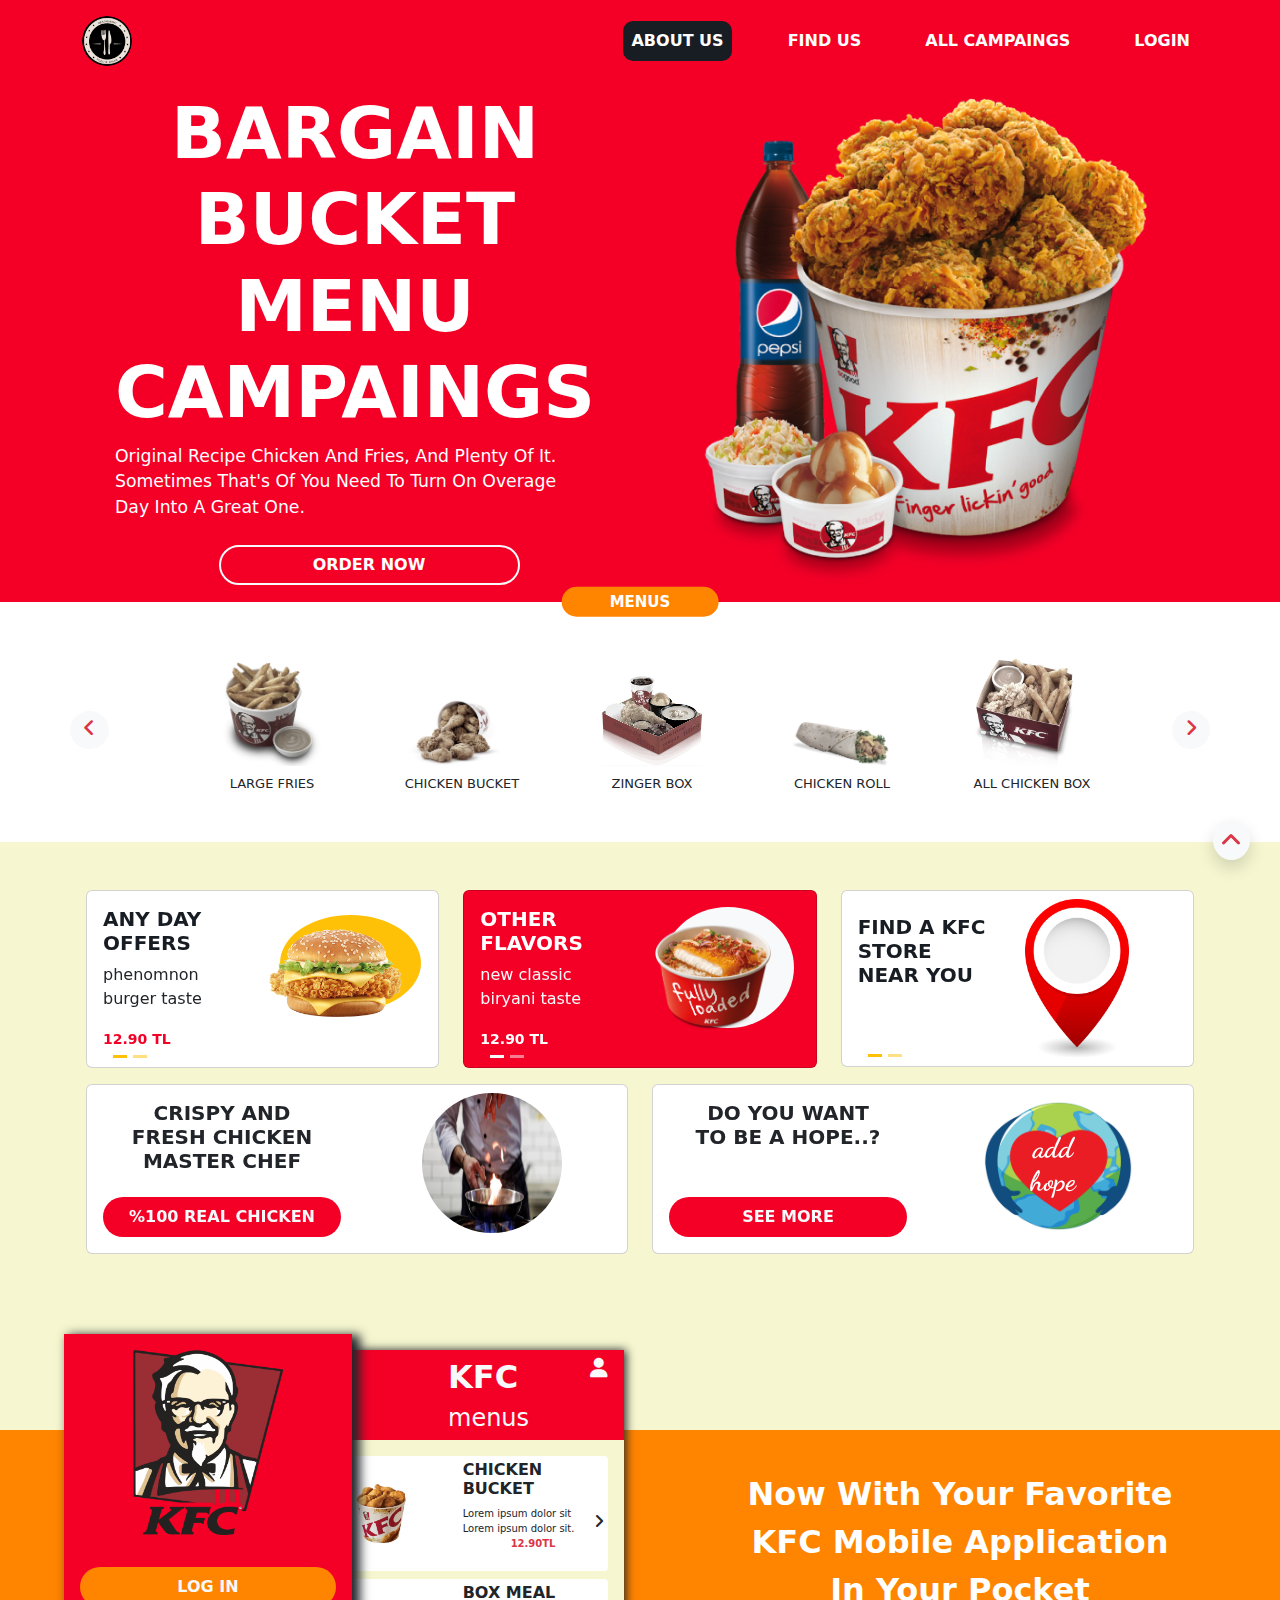
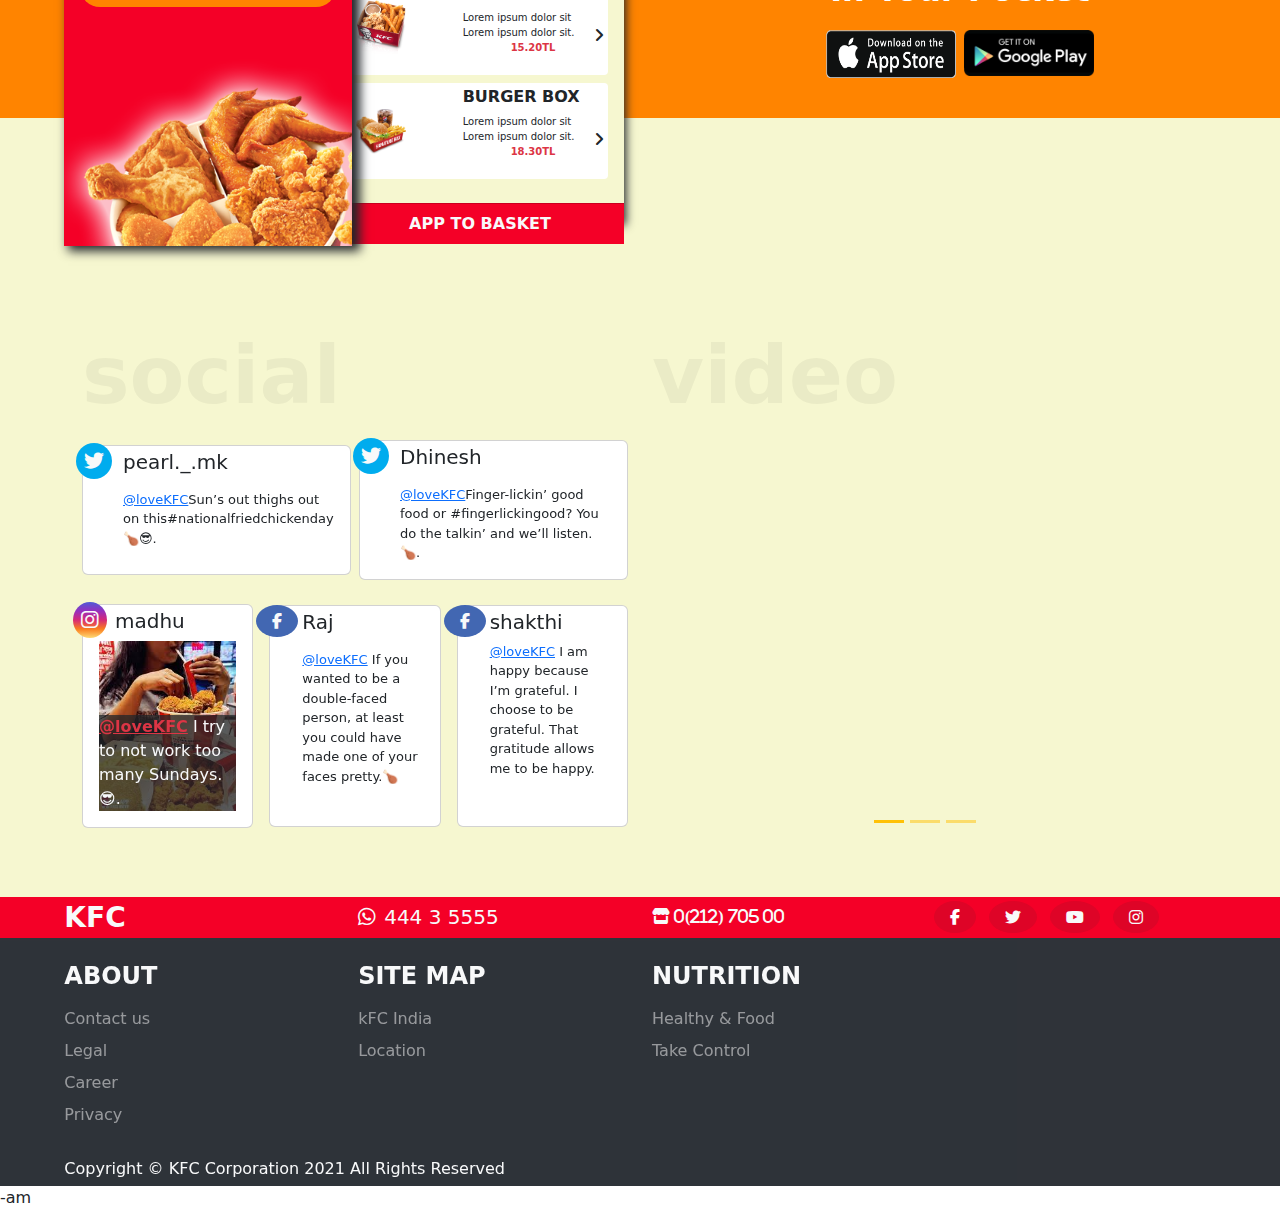
==== commit 4f11bb17: "img change" ====
--- a/assets/index.html
+++ b/assets/index.html
@@ -1406,7 +1406,7 @@
     <!-- menu item -->
     <script src="js/home/menuList.js"></script>
     <!-- card js -->
-    <script src="js/home/card.js"></script>
+    <script src="js/home/card.js"></script>-am
     <script src="js/home/card4.js"></script>
     <!-- scroll to top -->
     <script src="js/home/scroll.js"></script>
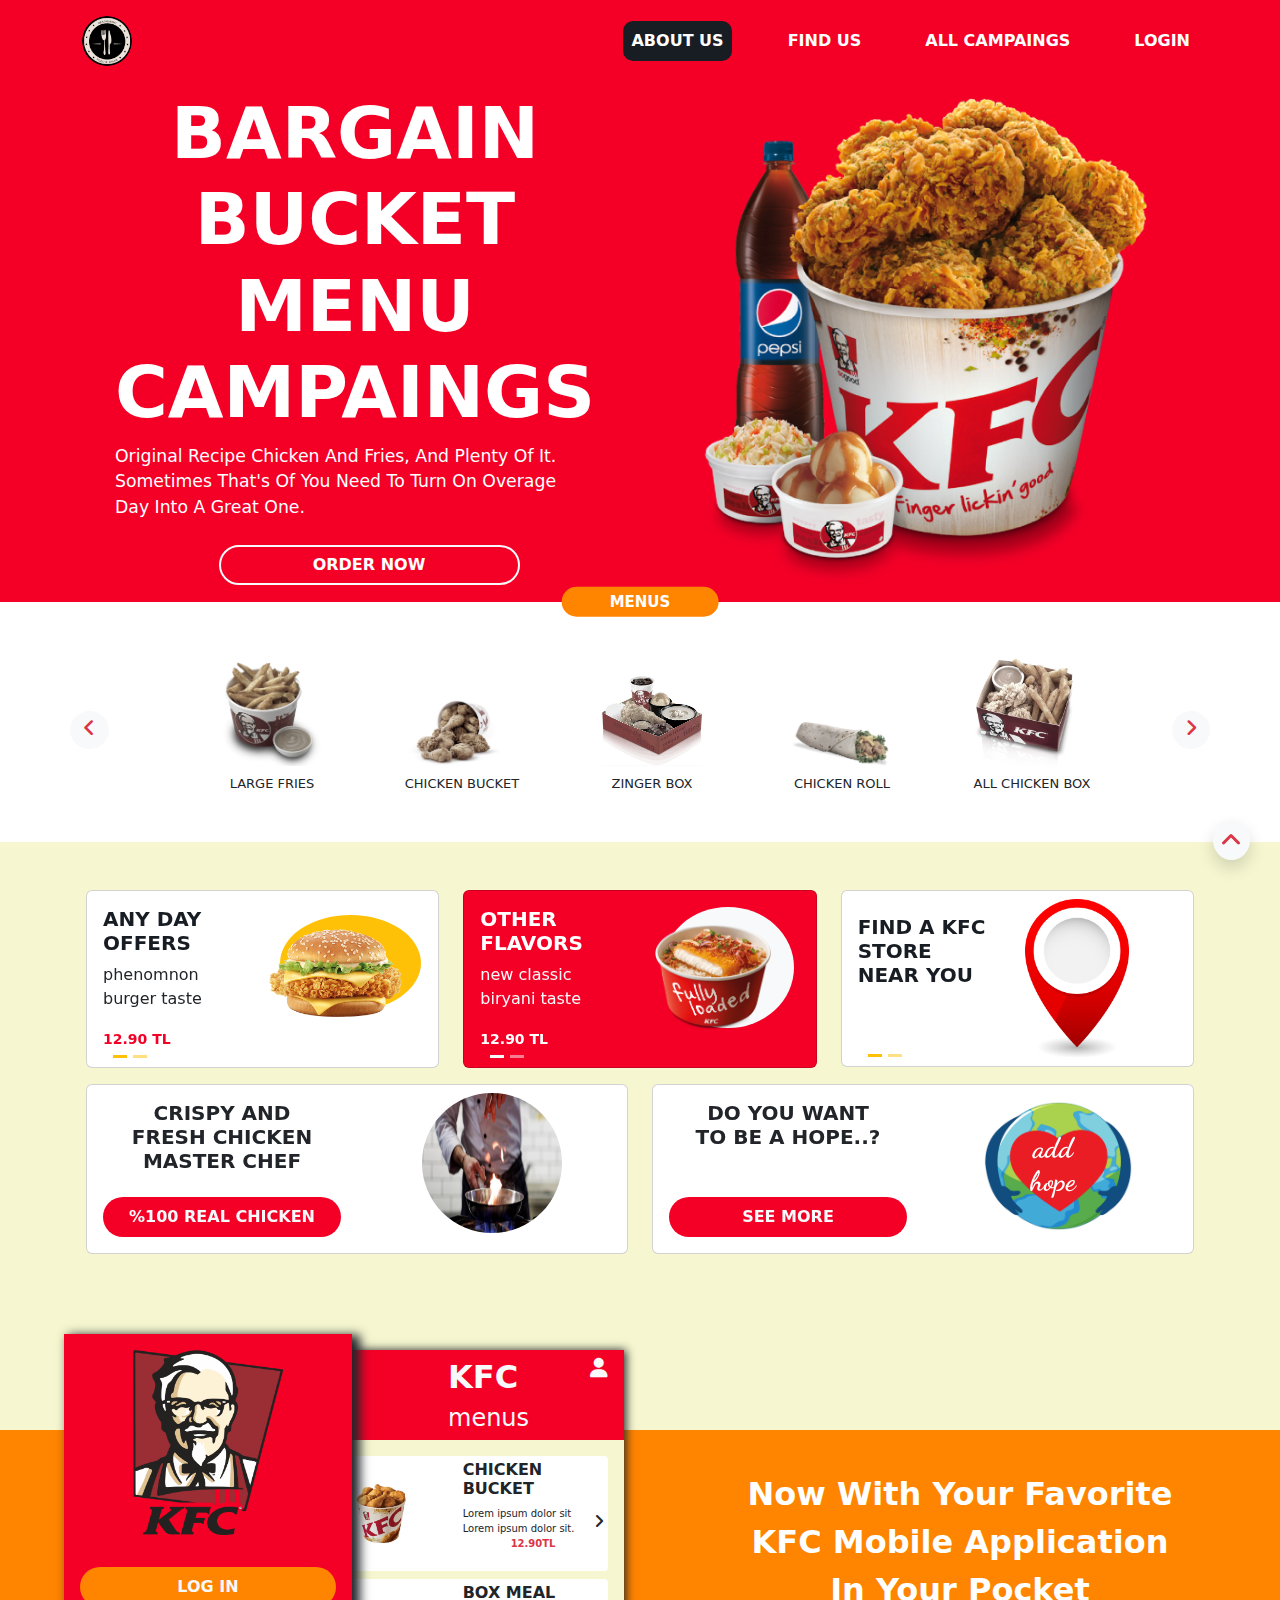
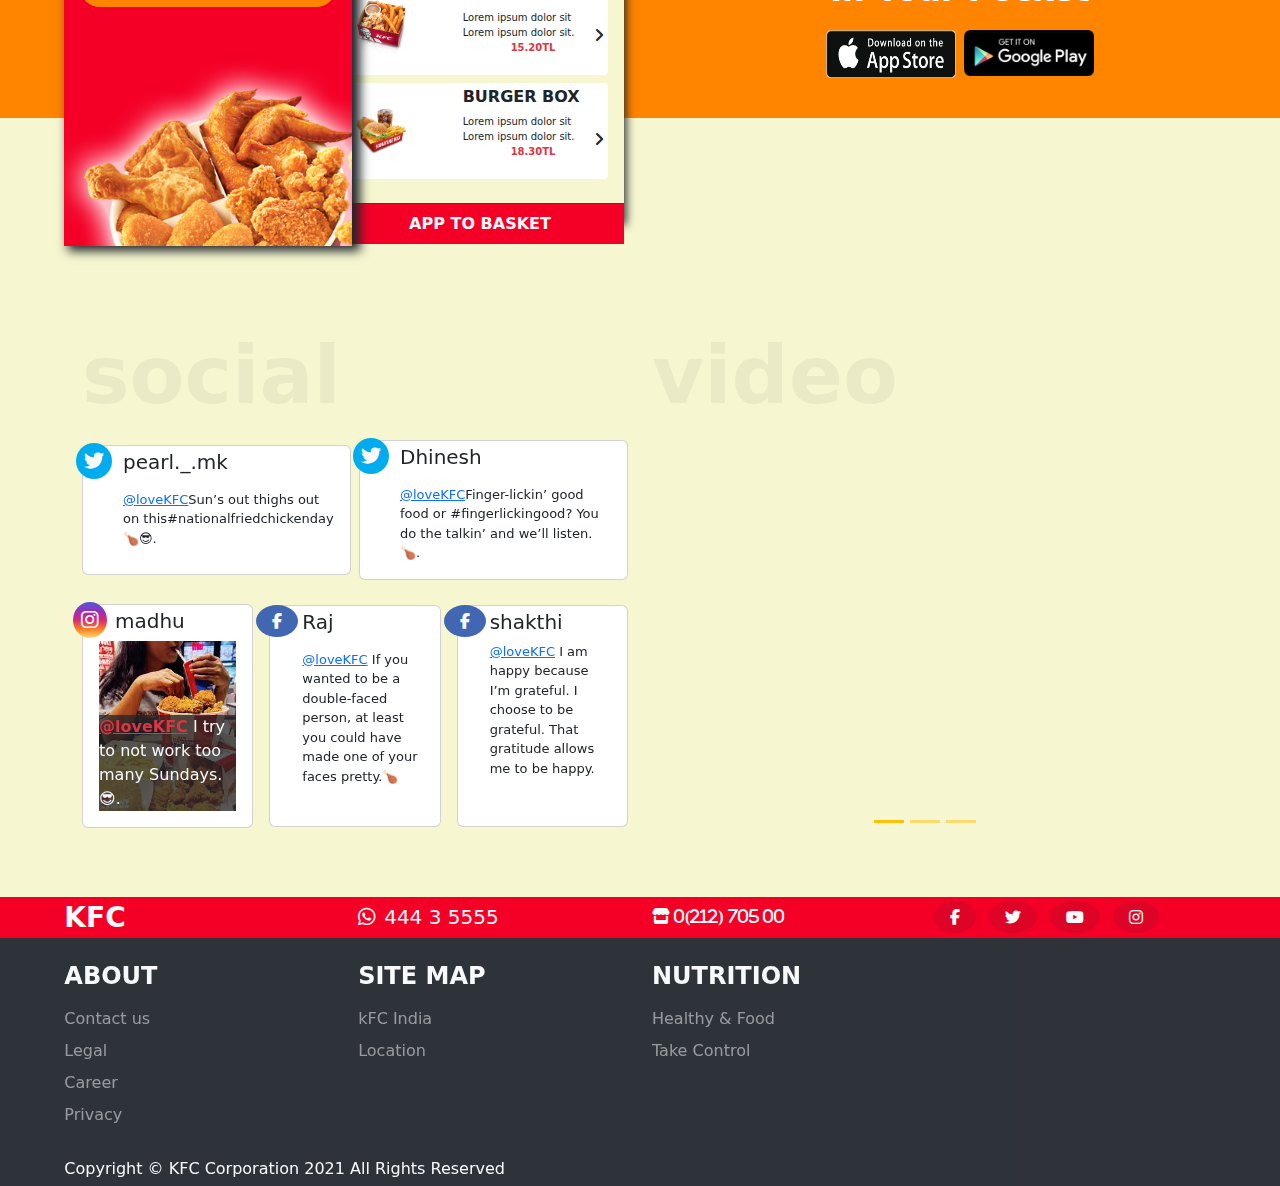
==== commit 04b33ff0: "delete -am commit" ====
--- a/assets/index.html
+++ b/assets/index.html
@@ -1406,7 +1406,7 @@
     <!-- menu item -->
     <script src="js/home/menuList.js"></script>
     <!-- card js -->
-    <script src="js/home/card.js"></script>-am
+    <script src="js/home/card.js"></script>
     <script src="js/home/card4.js"></script>
     <!-- scroll to top -->
     <script src="js/home/scroll.js"></script>
